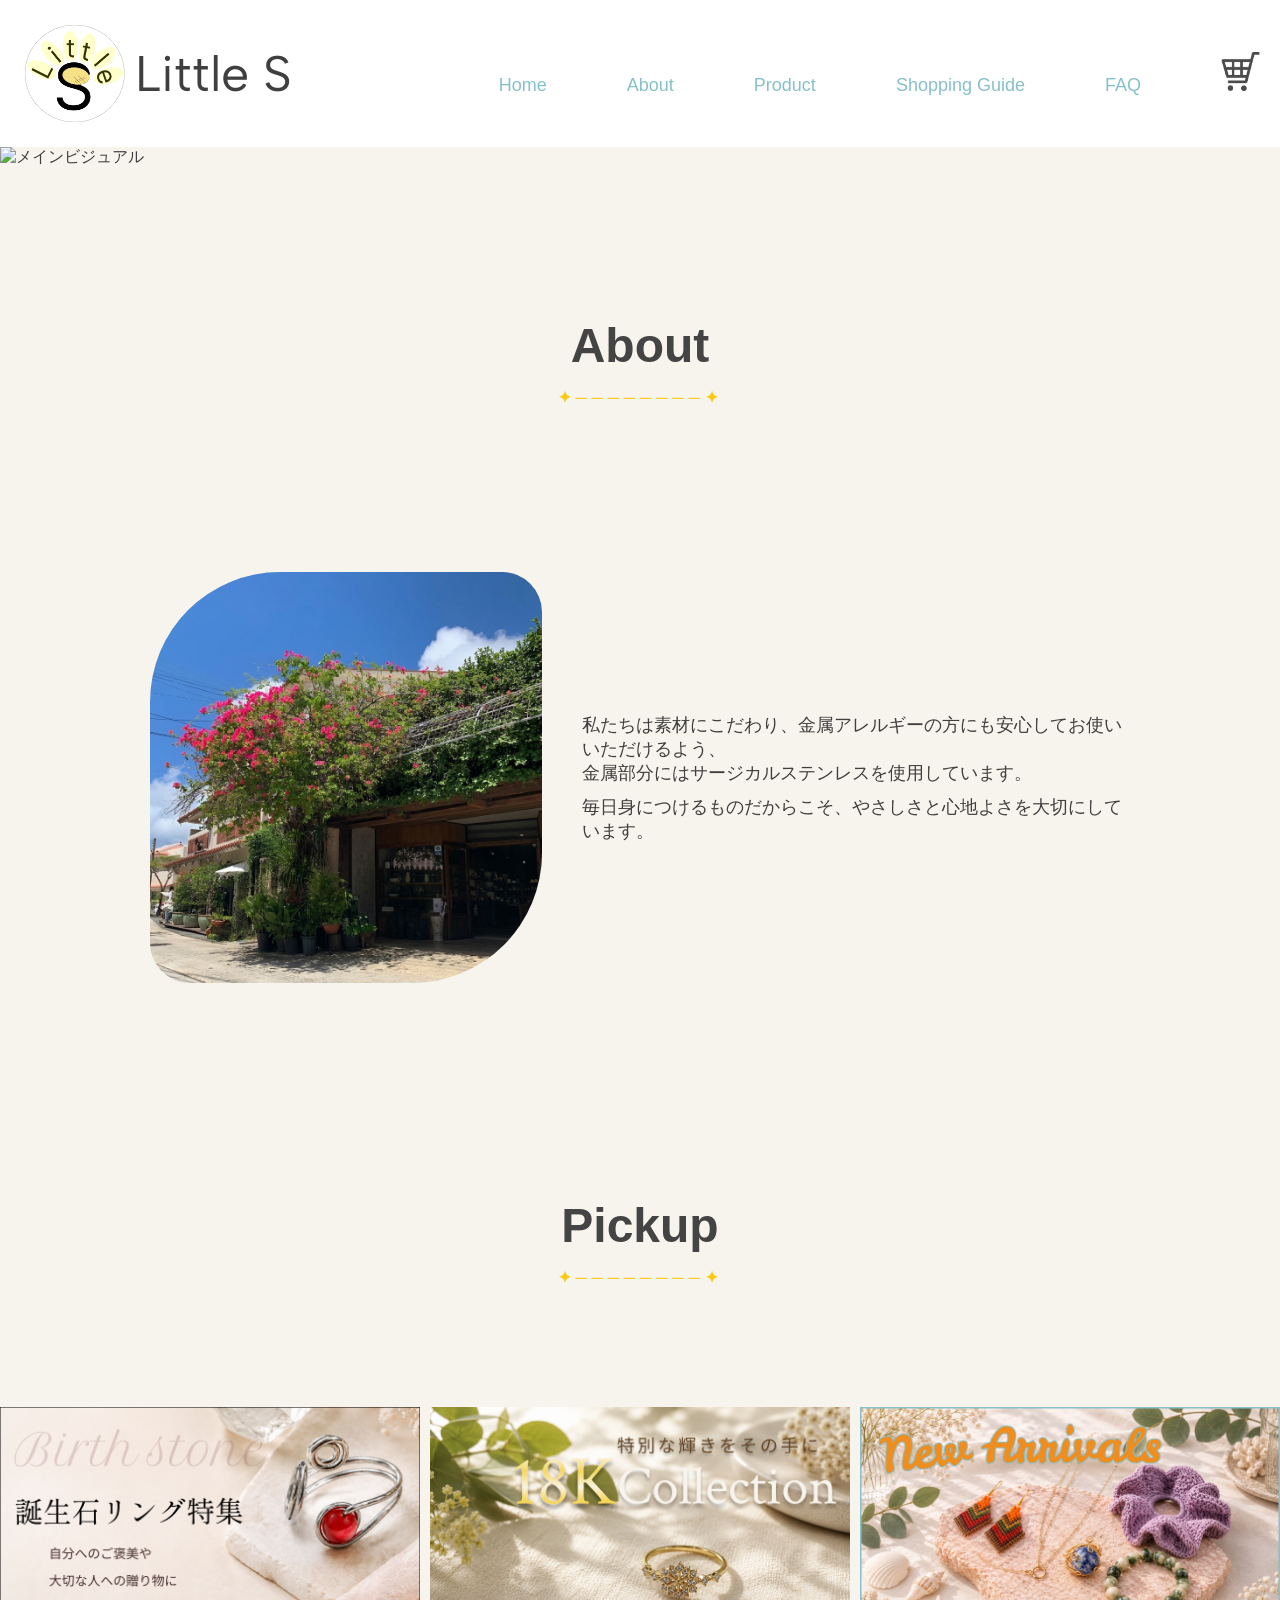
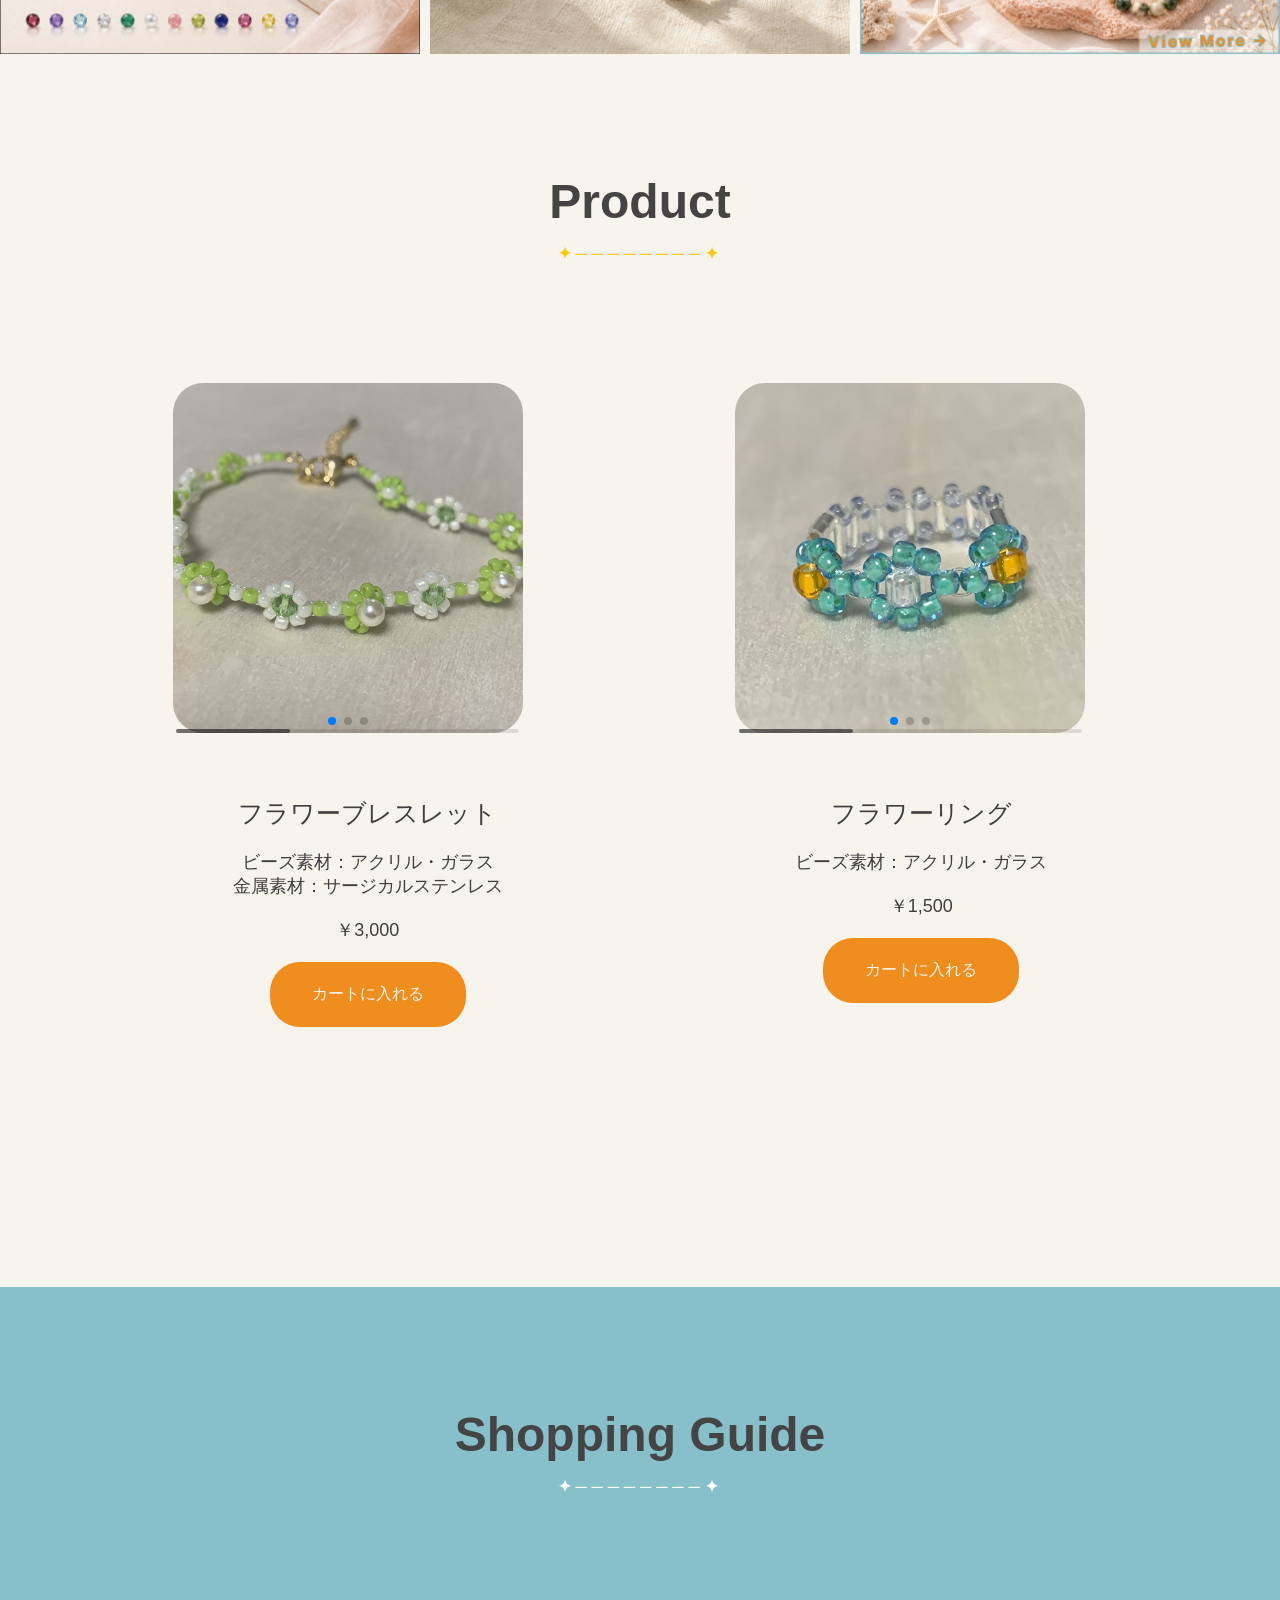
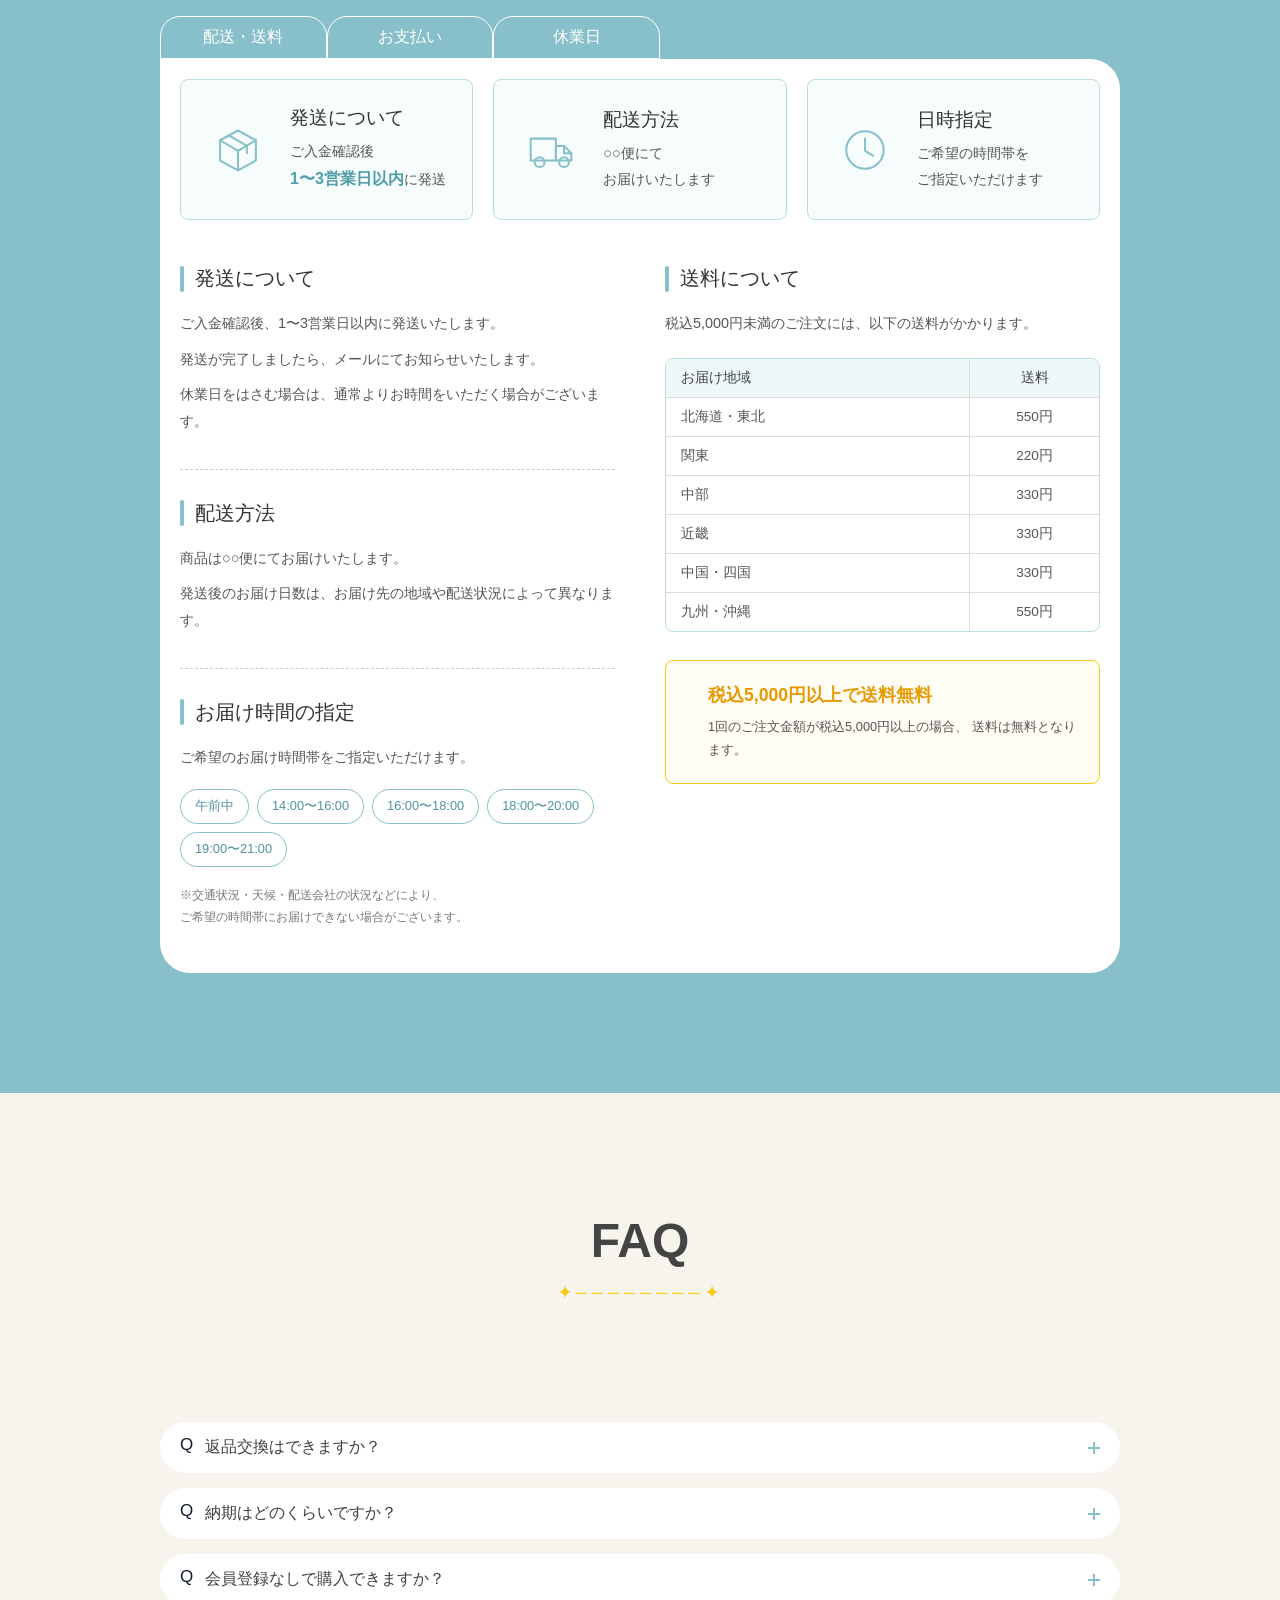
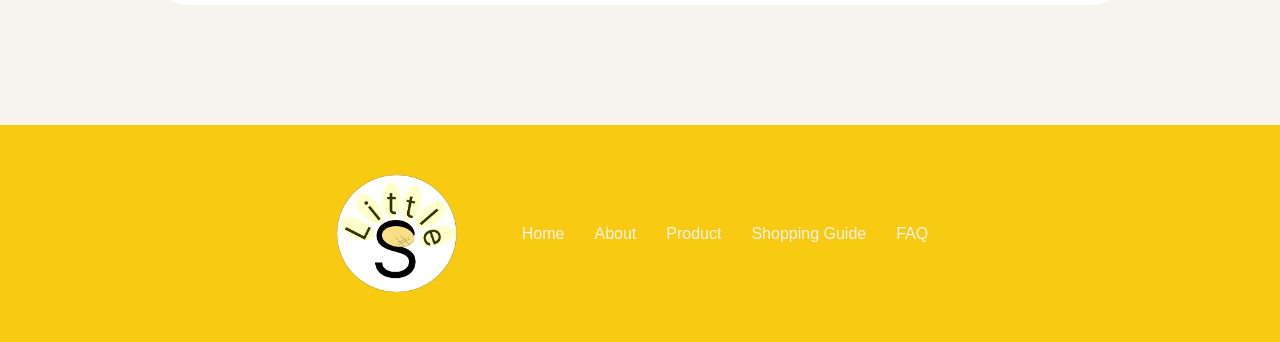
==== index.html @ a1ed079d "20260903" ====
<!DOCTYPE html>
<html lang="ja">
<head>
    <meta charset="UTF-8">
    <meta name="viewport" content="width=device-width, initial-scale=1.0">
    <title>Little S</title>
    <link rel="preconnect" href="https://fonts.googleapis.com">
    <link rel="preconnect" href="https://fonts.gstatic.com" crossorigin>
    <link href="https://fonts.googleapis.com/css2?family=Albert+Sans:wght@100..900&display=swap" rel="stylesheet">
    <link rel="stylesheet" href="css/reset.css">
    <link rel="stylesheet" href="css/style.css">
    <link rel="stylesheet" href="https://cdn.jsdelivr.net/npm/swiper@11/swiper-bundle.min.css"/>
    <link rel="icon" href="picture/icon.svg">
</head>
<body>
    <header class="header">
        <div class="header__top">
            <img src="picture/logo.png" class="header__logo" alt="ロゴ">
            <h1 class="header__title">Little S</h1>
        </div>
        <div class="header__wrapper">
            <input type="checkbox" id="menu-toggle" hidden>
            <label class="menu-icon" for="menu-toggle">
                <span></span>
                <span></span>
                <span></span>
            </label>
            <div class="overlay"></div>

            <nav class="header__nav">
                <ul class="header__list">
                    <li class="header__item"><a href="#">Home</a></li>
                    <li class="header__item"><a href="#about">About</a></li>
                    <li class="header__item"><a href="#product">Product</a></li>
                    <li class="header__item"><a href="#shopping__guide">Shopping Guide</a></li>
                    <li class="header__item"><a href="#faq">FAQ</a></li>
                    <li class="header__item header__cart"><a href="cart.html"><img src="picture/cart.png" alt="カート"></a></li>
                </ul>
            </nav>
        </div>
    </header>
    <main class="main">
        <img src="picture/main_visual.png" class="main__img" alt="メインビジュアル">
        <div class="container">
            <div class="slider-image__wrapper">
                <img class="slider-image" src="picture/main_visual_sp_1.png" alt="メインビジュアル" />
                <img  class="slider-image" src="picture/main_visual_sp_2.png" alt="メインビジュアル" />
                <img  class="slider-image" src="picture/main_visual_sp_3.png" alt="メインビジュアル" />
            </div>
        </div>
        <section id="about">
            <h2 class="about__title">About</h2>
            <div class="about__inner">
                <img src="picture/img_shop.png" class="about__img" alt="お店">
                <div class="about__message">
                    <p class="about__text">私たちは素材にこだわり、金属アレルギーの方にも安心してお使いいただけるよう、<br>金属部分にはサージカルステンレスを使用しています。</p>
                    <p class="about__text">毎日身につけるものだからこそ、やさしさと心地よさを大切にしています。</p>
                </div>
            </div>
        </section>

        <section class="pickup">
            <h2 class="pickup__title">Pickup</h2>
            <ul class="banner-list">
                <li class="banner-item"><img src="picture/banner_birthstone.png" alt="banner_birthstone"></li>
                <li class="banner-item"><img src="picture/banner_luxury.png" alt="banner_luxury"></li>
                <li class="banner-item"><img src="picture/banner_new arrival.png" alt="banner_new arrival"></li>
            </ul>
        </section>

        <section id="product">
            <h2 class="product__title">Product</h2>
            <div class="product__inner">
                <div class="desc__flex">
                    <div class="swiper">
                        <div class="product__picture swiper-wrapper">
                            <div class="swiper-slide">
                                <img src="picture/bracelet1.png" class="product__img1" alt="ブレスレット">
                            </div>
                            <div class="swiper-slide">
                                <img src="picture/bracelet2.png" class="product__img2" alt="ブレスレット">
                            </div>
                            <div class="swiper-slide">
                                <img src="picture/bracelet3.png" class="product__img3" alt="ブレスレット">
                            </div>
                        </div>
                        <!-- ページネーション -->
                        <div class="swiper-pagination"></div>
                        <!-- スクロールバー -->
                        <div class="swiper-scrollbar"></div>
                    </div>
                    <div class="desc">
                        <p class="product__name">フラワーブレスレット</p>
                        <p class="product__desc">ビーズ素材：アクリル・ガラス<br>金属素材：サージカルステンレス</p>
                        <p class="product__price">￥3,000</p>
                        <button class="productImage product__button" data-index="0">カートに入れる</button>
                    </div>
                </div>
                <div class="desc__flex">
                    <div class="swiper">
                        <div class="product__picture swiper-wrapper">
                            <div class="swiper-slide">
                                <img src="picture/ring1.png" class="product__img1" alt="リング">
                            </div>
                            <div class="swiper-slide">
                                <img src="picture/ring2.png" class="product__img2" alt="リング">
                            </div>
                            <div class="swiper-slide">
                                <img src="picture/ring3.png" class="product__img3" alt="リング">
                            </div>
                        </div>
                        <!-- ページネーション -->
                        <div class="swiper-pagination"></div>
                        <!-- スクロールバー -->
                        <div class="swiper-scrollbar"></div>
                    </div>
                    <div class="desc">
                        <p class="product__name">フラワーリング</p>
                        <p class="product__desc">ビーズ素材：アクリル・ガラス</p>
                        <p class="product__price">￥1,500</p>
                        <button class="productImage product__button" data-index="1">カートに入れる</button>
                    </div>
                </div>
            </div>
            <div class="s__product__inner">
                <div class="desc__flex">
                    <div class="swiper">
                        <div class="product__picture swiper-wrapper">
                            <div class="swiper-slide">
                                <img src="picture/bracelet1.png" class="product__img1" alt="ブレスレット">
                            </div>
                            <div class="swiper-slide">
                                <img src="picture/bracelet2.png" class="product__img2" alt="ブレスレット">
                            </div>
                            <div class="swiper-slide">
                                <img src="picture/bracelet3.png" class="product__img3" alt="ブレスレット">
                            </div>
                        </div>
                        <!-- ページネーション -->
                        <div class="swiper-pagination"></div>
                        <!-- 前後の矢印 -->
                        <div class="swiper-button-prev"></div>
                        <div class="swiper-button-next"></div>
                        <!-- スクロールバー -->
                        <div class="swiper-scrollbar"></div>
                    </div>
                    <div class="desc">
                        <p class="product__name">フラワーブレスレット</p>
                        <p class="product__desc">ビーズ素材：アクリル・ガラス<br>金属素材：サージカルステンレス</p>
                        <p class="product__price">￥3,000</p>
                        <button class="productImage product__button" data-index="0">カートに入れる</button>
                    </div>
                </div>
                <div class="desc__flex">
                    <div class="swiper">
                        <div class="product__picture swiper-wrapper">
                            <div class="swiper-slide">
                                <img src="picture/ring1.png" class="product__img1" alt="リング">
                            </div>
                            <div class="swiper-slide">
                                <img src="picture/ring2.png" class="product__img2" alt="リング">
                            </div>
                            <div class="swiper-slide">
                                <img src="picture/ring3.png" class="product__img3" alt="リング">
                            </div>
                        </div>
                        <!-- ページネーション -->
                        <div class="swiper-pagination"></div>
                        <!-- 前後の矢印 -->
                        <div class="swiper-button-prev"></div>
                        <div class="swiper-button-next"></div>
                        <!-- スクロールバー -->
                        <div class="swiper-scrollbar"></div>
                    </div>
                    <div class="desc">
                        <p class="product__name">フラワーリング</p>
                        <p class="product__desc">ビーズ素材：アクリル・ガラス</p>
                        <p class="product__price">￥1,500</p>
                        <button class="productImage product__button" data-index="1">カートに入れる</button>
                    </div>
                </div>
            </div>
        </section>
        <section id="shopping__guide">
            <h2 class="shopping__title">Shopping Guide</h2>
            <div class="shopping__wrapper">
                <ul class="shopping__guider__list tab-area">
                    <li class="shopping__guider__item tab">配送・送料</li>
                    <li class="shopping__guider__item tab">お支払い</li>
                    <li class="shopping__guider__item tab">休業日</li>
                </ul>
                <div class="panel-area">
                    <div class="delivery panel active">
                        <!-- 上部3カード -->
                        <div class="delivery__summary">
                            <!-- 発送について -->
                            <div class="delivery__summary-item">
                                <!-- 発送について -->
                                <div class="delivery__icon">
                                    <svg viewBox="0 0 64 64" aria-hidden="true">
                                        <path d="M10 20L32 8L54 20V45L32 57L10 45Z"/>
                                        <path d="M10 20L32 33L54 20"/>
                                        <path d="M32 33V57"/>
                                        <path d="M21 14L43 27"/>
                                        <path d="M43 27V36"/>
                                    </svg>
                                </div>

                                <div class="delivery__summary-content">
                                    <p class="delivery__summary-title">発送について</p>
                                    <p class="delivery__summary-text">
                                        ご入金確認後<br>
                                        <strong>1〜3営業日以内</strong>に発送
                                    </p>
                                </div>
                            </div>

                            <!-- 配送方法 -->
                            <div class="delivery__summary-item">
                                <!-- 配送方法 -->
                                <div class="delivery__icon">
                                    <svg viewBox="0 0 64 64" aria-hidden="true">
                                        <path d="M7 18H38V45H7Z"/>
                                        <path d="M38 27H48L57 36V45H38Z"/>
                                        <path d="M48 27V36H57"/>
                                        <circle cx="18" cy="47" r="6"/>
                                        <circle cx="48" cy="47" r="6"/>
                                    </svg>
                                </div>

                                <div class="delivery__summary-content">
                                    <p class="delivery__summary-title">配送方法</p>
                                    <p class="delivery__summary-text">
                                        ○○便にて<br>
                                        お届けいたします
                                    </p>
                                </div>
                            </div>

                            <!-- 日時指定 -->
                            <div class="delivery__summary-item">
                                <!-- 日時指定 -->
                                <div class="delivery__icon">
                                    <svg viewBox="0 0 64 64" aria-hidden="true">
                                        <circle cx="32" cy="32" r="23"/>
                                        <path d="M32 18V33L42 39"/>
                                    </svg>
                                </div>

                                <div class="delivery__summary-content">
                                    <p class="delivery__summary-title">日時指定</p>
                                    <p class="delivery__summary-text">
                                        ご希望の時間帯を<br>
                                        ご指定いただけます
                                    </p>
                                </div>
                            </div>

                        </div>

                        <!-- 配送情報エリア -->
                        <div class="delivery__contents">

                            <!-- 左側 -->
                            <div class="delivery__contents-left">

                                <!-- 発送について -->
                                <div class="delivery__section">
                                    <h3 class="delivery__heading">発送について</h3>

                                    <p class="delivery__text">
                                        ご入金確認後、1〜3営業日以内に発送いたします。
                                    </p>

                                    <p class="delivery__text">
                                        発送が完了しましたら、メールにてお知らせいたします。
                                    </p>

                                    <p class="delivery__text">
                                        休業日をはさむ場合は、通常よりお時間をいただく場合がございます。
                                    </p>
                                </div>


                                <!-- 配送方法 -->
                                <div class="delivery__section">
                                    <h3 class="delivery__heading">配送方法</h3>

                                    <p class="delivery__text">
                                        商品は○○便にてお届けいたします。
                                    </p>

                                    <p class="delivery__text">
                                        発送後のお届け日数は、お届け先の地域や配送状況によって異なります。
                                    </p>
                                </div>

                                <!-- お届け時間 -->
                                <div class="delivery__section">
                                    <h3 class="delivery__heading">お届け時間の指定</h3>

                                    <p class="delivery__text">
                                        ご希望のお届け時間帯をご指定いただけます。
                                    </p>

                                    <ul class="delivery__time-list">
                                        <li>午前中</li>
                                        <li>14:00〜16:00</li>
                                        <li>16:00〜18:00</li>
                                        <li>18:00〜20:00</li>
                                        <li>19:00〜21:00</li>
                                    </ul>

                                    <p class="delivery__note">
                                        ※交通状況・天候・配送会社の状況などにより、<br>
                                        ご希望の時間帯にお届けできない場合がございます。
                                    </p>
                                </div>

                            </div>

                            <!-- 右側 -->
                            <div class="delivery__contents-right">

                                <!-- 送料 -->
                                <div class="delivery__section">
                                    <h3 class="delivery__heading">送料について</h3>

                                    <p class="delivery__text">
                                        税込5,000円未満のご注文には、以下の送料がかかります。
                                    </p>

                                    <div class="delivery__fee-table">

                                        <div class="delivery__fee-row delivery__fee-row--head">
                                            <span>お届け地域</span>
                                            <span>送料</span>
                                        </div>

                                        <div class="delivery__fee-row">
                                            <span>北海道・東北</span>
                                            <span>550円</span>
                                        </div>

                                        <div class="delivery__fee-row">
                                            <span>関東</span>
                                            <span>220円</span>
                                        </div>

                                        <div class="delivery__fee-row">
                                            <span>中部</span>
                                            <span>330円</span>
                                        </div>

                                        <div class="delivery__fee-row">
                                            <span>近畿</span>
                                            <span>330円</span>
                                        </div>

                                        <div class="delivery__fee-row">
                                            <span>中国・四国</span>
                                            <span>330円</span>
                                        </div>

                                        <div class="delivery__fee-row">
                                            <span>九州・沖縄</span>
                                            <span>550円</span>
                                        </div>

                                    </div>
                                </div>

                                <!-- 送料無料 -->
                                <div class="delivery__free">

                                    <div class="delivery__free-icon">
                                        <svg viewBox="0 0 64 64" aria-hidden="true">
                                            <rect x="10" y="27" width="44" height="27" rx="2"/>
                                            <path d="M7 20H57V30H7Z"/>
                                            <path d="M32 20V54"/>
                                            <path d="M21 20C15 20 12 16 14 12C16 8 22 10 32 20"/>
                                            <path d="M43 20C49 20 52 16 50 12C48 8 42 10 32 20"/>
                                        </svg>
                                    </div>

                                    <div class="delivery__free-content">
                                        <p class="delivery__free-title">
                                            税込5,000円以上で送料無料
                                        </p>

                                        <p class="delivery__free-text">
                                            1回のご注文金額が税込5,000円以上の場合、
                                            送料は無料となります。
                                        </p>
                                    </div>
                                </div>
                            </div>
                        </div>
                    </div>

                    <div class="pay panel">
                        <p class="pay__title">お支払い</p>

                        <div class="pay__title-decoration">
                            <span>✦</span>
                            <span class="pay__title-line"></span>
                            <span>✦</span>
                        </div>

                        <p class="pay__text">
                            以下のお支払い方法をご利用いただけます。
                        </p>
                        <div class="pay__method">
                            <!-- クレジットカード -->
                            <div class="pay__box">
                                <div class="pay__icon">
                                    <svg viewBox="0 0 24 24" aria-hidden="true">
                                        <rect x="2" y="5" width="20" height="14" rx="2"></rect>
                                        <line x1="2" y1="9" x2="22" y2="9"></line>
                                        <line x1="6" y1="15" x2="10" y2="15"></line>
                                    </svg>
                                </div>
                                <p class="pay__method-title">
                                    クレジットカード
                                </p>
                                <div class="pay__brands">
                                    <span>VISA</span>
                                    <span>Mastercard</span>
                                    <span>JCB</span>
                                    <span>AMEX</span>
                                </div>
                                <div class="pay__border"></div>
                                <p class="pay__description">
                                    各種クレジットカードをご利用いただけます。<br>
                                    お支払いは一括払いとなります。
                                </p>
                            </div>

                            <!-- コンビニ支払い -->
                            <div class="pay__box">

                                <div class="pay__icon">
                                    <svg viewBox="0 0 24 24" aria-hidden="true">
                                        <path d="M4 21V8l8-5 8 5v13"></path>
                                        <path d="M8 21v-7h8v7"></path>
                                        <path d="M2 21h20"></path>
                                        <rect x="15" y="4" width="5" height="5" rx="1"></rect>
                                    </svg>
                                </div>
                                <p class="pay__method-title">
                                    コンビニ支払い
                                </p>
                                <div class="pay__border"></div>
                                <p class="pay__description">
                                    ご注文完了後に発行される<br>
                                    お支払い番号をご確認のうえ、<br>
                                    コンビニにてお支払いください。
                                </p>
                                <p class="pay__note">
                                    ※ご入金確認後、発送準備を開始いたします。
                                </p>
                            </div>

                            <!-- 銀行振込 -->
                            <div class="pay__box">

                                <div class="pay__icon">
                                    <svg viewBox="0 0 24 24" aria-hidden="true">
                                        <path d="M12 3L2 8h20L12 3z"></path>
                                        <path d="M4 9h16"></path>
                                        <path d="M5 9v9"></path>
                                        <path d="M9 9v9"></path>
                                        <path d="M15 9v9"></path>
                                        <path d="M19 9v9"></path>
                                        <path d="M2 18h20"></path>
                                        <path d="M1 21h22"></path>
                                    </svg>
                                </div>
                                <p class="pay__method-title">
                                    銀行振込
                                </p>
                                <div class="pay__border"></div>
                                <p class="pay__description">
                                    ご注文完了後にご案内する<br>
                                    振込先へお振込みください。
                                </p>
                                <p class="pay__note">
                                    ※振込手数料はお客様のご負担となります。<br>
                                    ※ご入金確認後、発送準備を開始いたします。
                                </p>
                            </div>
                        </div>

                        <div class="pay__security">
                            <span class="pay__security-icon">
                                <svg viewBox="0 0 64 64" aria-hidden="true">
                                    <rect x="14" y="28" width="36" height="27" rx="4"></rect>
                                    <path d="M22 28V20C22 14.5 26.5 10 32 10C37.5 10 42 14.5 42 20V28"></path>
                                    <circle cx="32" cy="39" r="2.5"></circle>
                                    <path d="M32 41.5V47"></path>
                                </svg>
                            </span>

                            <p>
                                お客様の決済情報は安全に処理されます。
                            </p>
                        </div>
                    </div>
                    <div class="closed panel">
                        <p class="closed__title">休業日</p>
                        <div class="closed__heading-line">
                            <span>✦</span>
                            <span class="closed__line"></span>
                            <span>✦</span>
                        </div>
                        <p class="closed__lead">
                            日曜・祝日・年末年始は<br>
                            お休みをいただいております。
                        </p>
                        <!-- 休業日アイコンエリア -->
                        <div class="closed__visual">
                            <!-- 日曜日 -->
                            <div class="closed__day">
                                <div class="closed__sun"></div>
                                <p>日曜日</p>
                            </div>

                            <!-- カレンダー -->
                            <div class="closed__calendar">
                                <div class="closed__calendar-top">
                                    <span></span>
                                    <span></span>
                                </div>
                                <div class="closed__calendar-grid">
                                    <span></span>
                                    <span></span>
                                    <span></span>
                                    <span></span>
                                    <span></span>
                                    <span></span>
                                    <span></span>
                                    <span></span>
                                    <span></span>
                                    <span></span>
                                    <span></span>
                                    <span></span>
                                </div>
                                <p class="closed__calendar-text">
                                    CLOSED
                                    <small>お休み</small>
                                </p>
                            </div>

                            <!-- 祝日 -->
                            <div class="closed__day">
                                <div class="closed__star">☆</div>
                                <p>祝日</p>
                            </div>
                        </div>

                        <!-- 発送について -->
                        <div class="closed__shipping">
                            <div class="closed__shipping-title">
                                <span class="closed__shipping-line"></span>
                                <p>
                                    <span class="closed__truck">♢</span>
                                    発送・お問い合わせについて
                                </p>
                                <span class="closed__shipping-line"></span>
                            </div>
                            <p class="closed__shipping-text">
                                ご注文は24時間いつでも承っております。<br>
                                休業日にいただいたご注文・お問い合わせにつきましては、<br>
                                翌営業日より順次対応させていただきます。
                            </p>
                            <p class="closed__notice">
                                <span>✿</span>
                                ※年末年始などの長期休業については、<br class="sp-only">
                                サイト内にて事前にお知らせいたします。
                            </p>
                        </div>
                    </div>
                </div>
                <div class="s__panel">
                    <div class="delivery panel active">

                        <!-- 発送・配送・日時指定 -->
                        <div class="delivery__summary">

                            <!-- 発送について -->
                            <div class="delivery__summary-item">
                                <div class="delivery__icon">
                                    <svg viewBox="0 0 64 64" aria-hidden="true">
                                        <path d="M10 20L32 8L54 20V45L32 57L10 45Z"/>
                                        <path d="M10 20L32 33L54 20"/>
                                        <path d="M32 33V57"/>
                                        <path d="M21 14L43 27"/>
                                        <path d="M43 27V36"/>
                                    </svg>
                                </div>

                                <div class="delivery__summary-content">
                                    <p class="delivery__summary-title">発送について</p>
                                    <p class="delivery__summary-text">
                                        ご入金確認後<br>
                                        <strong>1〜3営業日以内</strong>に発送
                                    </p>
                                </div>
                            </div>


                            <!-- 配送方法 -->
                            <div class="delivery__summary-item">
                                <div class="delivery__icon">
                                    <svg viewBox="0 0 64 64" aria-hidden="true">
                                        <path d="M7 18H38V45H7Z"/>
                                        <path d="M38 27H48L57 36V45H38Z"/>
                                        <path d="M48 27V36H57"/>
                                        <circle cx="18" cy="47" r="6"/>
                                        <circle cx="48" cy="47" r="6"/>
                                    </svg>
                                </div>

                                <div class="delivery__summary-content">
                                    <p class="delivery__summary-title">配送方法</p>
                                    <p class="delivery__summary-text">
                                        ○○便にて<br>
                                        お届けいたします
                                    </p>
                                </div>
                            </div>


                            <!-- 日時指定 -->
                            <div class="delivery__summary-item">
                                <div class="delivery__icon">
                                    <svg viewBox="0 0 64 64" aria-hidden="true">
                                        <circle cx="32" cy="32" r="23"/>
                                        <path d="M32 18V33L42 39"/>
                                    </svg>
                                </div>

                                <div class="delivery__summary-content">
                                    <p class="delivery__summary-title">日時指定</p>
                                    <p class="delivery__summary-text">
                                        ご希望の時間帯を<br>
                                        ご指定いただけます
                                    </p>
                                </div>
                            </div>

                        </div>


                        <!-- 配送詳細 -->
                        <div class="delivery__contents">

                            <!-- 発送について -->
                            <div class="delivery__section">
                                <h3 class="delivery__heading">発送について</h3>

                                <p class="delivery__text">
                                    ご入金確認後、1〜3営業日以内に発送いたします。
                                </p>

                                <p class="delivery__text">
                                    発送が完了しましたら、メールにてお知らせいたします。
                                </p>

                                <p class="delivery__text">
                                    休業日をはさむ場合は、通常よりお時間をいただく場合がございます。
                                </p>
                            </div>


                            <!-- 配送方法 -->
                            <div class="delivery__section">
                                <h3 class="delivery__heading">配送方法</h3>

                                <p class="delivery__text">
                                    商品は○○便にてお届けいたします。
                                </p>

                                <p class="delivery__text">
                                    発送後のお届け日数は、お届け先の地域や配送状況によって異なります。
                                </p>
                            </div>


                            <!-- お届け時間 -->
                            <div class="delivery__section">
                                <h3 class="delivery__heading">お届け時間の指定</h3>

                                <p class="delivery__text">
                                    ご希望のお届け時間帯をご指定いただけます。
                                </p>

                                <ul class="delivery__time-list">
                                    <li>午前中</li>
                                    <li>14:00〜16:00</li>
                                    <li>16:00〜18:00</li>
                                    <li>18:00〜20:00</li>
                                    <li>19:00〜21:00</li>
                                </ul>

                                <p class="delivery__note">
                                    ※交通状況・天候・配送会社の状況などにより、
                                    ご希望の時間帯にお届けできない場合がございます。
                                </p>
                            </div>


                            <!-- 送料 -->
                            <div class="delivery__section">
                                <h3 class="delivery__heading">送料について</h3>

                                <p class="delivery__text">
                                    税込5,000円未満のご注文には、以下の送料がかかります。
                                </p>

                                <div class="delivery__fee-table">

                                    <div class="delivery__fee-row delivery__fee-row--head">
                                        <span>お届け地域</span>
                                        <span>送料</span>
                                    </div>

                                    <div class="delivery__fee-row">
                                        <span>北海道・東北</span>
                                        <span>550円</span>
                                    </div>

                                    <div class="delivery__fee-row">
                                        <span>関東</span>
                                        <span>220円</span>
                                    </div>

                                    <div class="delivery__fee-row">
                                        <span>中部</span>
                                        <span>330円</span>
                                    </div>

                                    <div class="delivery__fee-row">
                                        <span>近畿</span>
                                        <span>330円</span>
                                    </div>

                                    <div class="delivery__fee-row">
                                        <span>中国・四国</span>
                                        <span>330円</span>
                                    </div>

                                    <div class="delivery__fee-row">
                                        <span>九州・沖縄</span>
                                        <span>550円</span>
                                    </div>

                                </div>
                            </div>


                            <!-- 送料無料 -->
                            <div class="delivery__free">

                                <div class="delivery__free-icon">
                                    <svg viewBox="0 0 64 64" aria-hidden="true">
                                        <rect x="10" y="27" width="44" height="27" rx="2"/>
                                        <path d="M7 20H57V30H7Z"/>
                                        <path d="M32 20V54"/>
                                        <path d="M21 20C15 20 12 16 14 12C16 8 22 10 32 20"/>
                                        <path d="M43 20C49 20 52 16 50 12C48 8 42 10 32 20"/>
                                    </svg>
                                </div>

                                <div class="delivery__free-content">
                                    <p class="delivery__free-title">
                                        税込5,000円以上で送料無料
                                    </p>

                                    <p class="delivery__free-text">
                                        1回のご注文金額が税込5,000円以上の場合、
                                        送料は無料となります。
                                    </p>
                                </div>

                            </div>

                        </div>

                    </div>
                    <div class="s__box pay">
                        <p class="pay__title">お支払い</p>
                        <div class="pay__title-decoration">
                            <span>✦</span>
                            <span class="pay__title-line"></span>
                            <span>✦</span>
                        </div>
                        <p class="pay__text">
                            以下のお支払い方法をご利用いただけます。
                        </p>
                        <div class="pay__method">
                            <div class="pay__box">

                                <div class="pay__icon">
                                    <svg viewBox="0 0 24 24" aria-hidden="true">
                                        <rect x="2" y="5" width="20" height="14" rx="2"></rect>
                                        <line x1="2" y1="9" x2="22" y2="9"></line>
                                        <line x1="6" y1="15" x2="10" y2="15"></line>
                                    </svg>
                                </div>
                                <p class="pay__method-title">
                                    クレジットカード
                                </p>

                                <div class="pay__brands">
                                    <span>VISA</span>
                                    <span>Mastercard</span>
                                    <span>JCB</span>
                                    <span>AMEX</span>
                                </div>

                                <div class="pay__border"></div>

                                <p class="pay__description">
                                    各種クレジットカードをご利用いただけます。<br>
                                    お支払いは一括払いとなります。
                                </p>

                            </div>

                            <div class="pay__box">

                                <div class="pay__icon">
                                    <svg viewBox="0 0 24 24" aria-hidden="true">
                                        <path d="M4 21V8l8-5 8 5v13"></path>
                                        <path d="M8 21v-7h8v7"></path>
                                        <path d="M2 21h20"></path>
                                        <rect x="15" y="4" width="5" height="5" rx="1"></rect>
                                    </svg>
                                </div>

                                <p class="pay__method-title">
                                    コンビニ支払い
                                </p>

                                <div class="pay__border"></div>

                                <p class="pay__description">
                                    ご注文完了後に発行される<br>
                                    お支払い番号をご確認のうえ、<br>
                                    コンビニにてお支払いください。
                                </p>

                                <p class="pay__note">
                                    ※ご入金確認後、発送準備を開始いたします。
                                </p>

                            </div>

                            <div class="pay__box">

                                <div class="pay__icon">
                                    <svg viewBox="0 0 24 24" aria-hidden="true">
                                        <path d="M12 3L2 8h20L12 3z"></path>
                                        <path d="M4 9h16"></path>
                                        <path d="M5 9v9"></path>
                                        <path d="M9 9v9"></path>
                                        <path d="M15 9v9"></path>
                                        <path d="M19 9v9"></path>
                                        <path d="M2 18h20"></path>
                                        <path d="M1 21h22"></path>
                                    </svg>
                                </div>

                                <p class="pay__method-title">
                                    銀行振込
                                </p>
                                <div class="pay__border"></div>
                                <p class="pay__description">
                                    ご注文完了後にご案内する<br>
                                    振込先へお振込みください。
                                </p>
                                <p class="pay__note">
                                    ※振込手数料はお客様のご負担となります。<br>
                                    ※ご入金確認後、発送準備を開始いたします。
                                </p>
                            </div>
                        </div>

                        <div class="pay__security">
                            <span class="pay__security-icon">
                                <svg viewBox="0 0 64 64" aria-hidden="true">
                                    <rect x="14" y="28" width="36" height="27" rx="4"></rect>
                                    <path d="M22 28V20C22 14.5 26.5 10 32 10C37.5 10 42 14.5 42 20V28"></path>
                                    <circle cx="32" cy="39" r="2.5"></circle>
                                    <path d="M32 41.5V47"></path>
                                </svg>
                            </span>

                            <p>
                                お客様の決済情報は安全に処理されます。
                            </p>
                        </div>
                    </div>
                    <div class="s__box">
                        <p class="closed__title">休業日</p>
                        <div class="closed__heading-line">
                            <span>✦</span>
                            <span class="closed__line"></span>
                            <span>✦</span>
                        </div>
                        <p class="closed__lead">
                            日曜・祝日・年末年始は<br>
                            お休みをいただいております。
                        </p>

                        <!-- 休業日アイコンエリア -->
                        <div class="closed__visual">
                            <!-- 日曜日 -->
                            <div class="closed__day">
                                <div class="closed__sun"></div>
                                <p>日曜日</p>
                            </div>

                            <!-- カレンダー -->
                            <div class="closed__calendar">
                                <div class="closed__calendar-top">
                                    <span></span>
                                    <span></span>
                                </div>
                                <div class="closed__calendar-grid">
                                    <span></span>
                                    <span></span>
                                    <span></span>
                                    <span></span>
                                    <span></span>
                                    <span></span>
                                    <span></span>
                                    <span></span>
                                    <span></span>
                                    <span></span>
                                    <span></span>
                                    <span></span>
                                </div>
                                <p class="closed__calendar-text">
                                    CLOSED
                                    <small>お休み</small>
                                </p>
                            </div>

                            <!-- 祝日 -->
                            <div class="closed__day">
                                <div class="closed__star">☆</div>
                                <p>祝日</p>
                            </div>
                        </div>

                        <!-- 発送について -->
                        <div class="closed__shipping">
                            <div class="closed__shipping-title">
                                <span class="closed__shipping-line"></span>
                                <p>
                                    <span class="closed__truck">♢</span>
                                    発送・お問い合わせについて
                                </p>
                                <span class="closed__shipping-line"></span>
                            </div>
                            <p class="closed__shipping-text">
                                ご注文は24時間いつでも承っております。<br>
                                休業日にいただいたご注文・お問い合わせにつきましては、<br>
                                翌営業日より順次対応させていただきます。
                            </p>
                            <p class="closed__notice">
                                <span>✿</span>
                                ※年末年始などの長期休業については、<br class="sp-only">
                                サイト内にて事前にお知らせいたします。
                            </p>
                        </div>
                    </div>
                </div>
            </div>
        </section>
        <section id="faq">
            <h2 class="faq__title">FAQ</h2>
            <div class="accordion">
                <div class="accordion-header"><span>返品交換はできますか？</span></div>
                <div class="accordion-content"><span class="answer">商品の性質上、お客様の都合による返品は原則的にお断りしています。<br>商品の破損や誤送の場合に限り可能です。（未使用品のみ承ります）</span></div>
                <div class="accordion-header"><span>納期はどのくらいですか？</span></div>
                <div class="accordion-content"><span class="answer">商品ご注文後、入金確認が取れ次第、１～３日以内（休業日除く）に発送いたします。<br>お届けまでお時間をいただく場合には別途ご連絡させていただきます。</span></div>
                <div class="accordion-header"><span>会員登録なしで購入できますか？</span></div>
                <div class="accordion-content"><span class="answer">はい、会員登録をしなくてもご購入いただけます。</span></div>
            </div>
        </section>
    </main>
    <footer class="footer">
        <img src="picture/logo.png" class="logo" alt="ロゴ">
        <ul class="footer__list">
                <li class="footer__item"><a href="#">Home</a></li>
                <li class="footer__item"><a href="#about">About</a></li>
                <li class="footer__item"><a href="#product">Product</a></li>
                <li class="footer__item"><a href="#shopping__guide">Shopping Guide</a></li>
                <li class="footer__item"><a href="#faq">FAQ</a></li>
            </ul>
    </footer>
    <script src="https://code.jquery.com/jquery-3.7.1.min.js"></script>
    <script src="https://cdn.jsdelivr.net/npm/swiper@11/swiper-bundle.min.js"></script>
    <script src="script.js"></script>
</body>
</html>
---- css/style.css ----
@charset "UTF-8";

body {
    font-family: sans-serif;
    background-color: #F7F3ED;
    color: #3f3f3f;
}

a {
    text-decoration: none;
}

h2 {
    font-size: 35px;
    text-align: center;
    margin-bottom: 50px;
}

p {
    font-size: 18px;
}

section {
    margin-top: 120px;
}

/*ヘッダー*/
.header {
    background-color: #FFF;
    padding: 20px;
    display: flex;
    align-items: center;
    justify-content: space-between;
}

.header__top {
    display: flex;
    margin: 5px;
    align-items: center;
}

.header__logo {
    width: 100px;
}

.header__title {
    font-family: "Albert Sans", sans-serif;
    font-weight: 400;
    font-style: normal;
    font-size: 50px;
    margin: 0 0 0 10px;
}

.header__wrapper {
    display: flex;
    align-items: center;
}

.header__cart {
    width: 39px;
}

.header__cart img {
    display: block;
    width: 100%;
}

.header__cart img:hover {
    opacity: 0.5;
}

.header__nav {
    display: flex;
    justify-content: flex-end;
}

.header__list {
    display: flex;
    justify-content: center;
    list-style: none;
    margin: 0;
    padding: 0;
    gap: 80px;
    align-items: baseline;
}

.header__item {
    font-size: 18px;
}

.header__item a {
    color: #87C0CA;
}

.header__item a:hover {
    opacity: 0.5;
}

.main__img {
    margin: 0 auto;
    display: block;
    width: 100%;
}

.container {
    display: none;
}

/*アバウト*/
#about {
    padding-top: 30px;
}

.about__inner {
    display: flex;
    align-items: center;
    margin: 0 150px;
    gap: 40px;
    padding-bottom: 50px;
    aspect-ratio: 16 / 9;
    opacity: 0;
    visibility: hidden;
    transition: all 1s;
    transform: translateY(150px);
}

.is-active {
    opacity: 1;
    visibility: visible;
    transform: translateY(0);
}


.about__img {
    width: 40%;
    margin: 0 auto;
    border-radius: 130px 40px;
}

.about__text:nth-of-type(2) {
    margin-top: 10px;
}

.about__message {
    margin: 0 auto;
}

.about__title {
    text-align: center;
    font-size: 3rem;
    color: #444;
    margin-bottom: 120px;
    position: relative;
}

.about__title::after {
    content: "✦────────✦";
    display: block;
    color: #F8CA12;
    font-size: 1rem;
    margin-top: 15px;
    letter-spacing: .3em;
}

.banner-list {
    display: flex;
    list-style: none;
    padding: 0;
    gap: 10px;
    margin-top: 50px;
}

.banner-item img {
    width: 100%;
    height: auto;
    display: block;
}

/*ピックアップ*/

.pickup__title {
    text-align: center;
    font-size: 3rem;
    color: #444;
    margin-bottom: 120px;
    position: relative;
}

.pickup__title::after {
    content: "✦────────✦";
    display: block;
    color: #F8CA12;
    font-size: 1rem;
    margin-top: 15px;
    letter-spacing: .3em;
}




/*プロダクト*/

.product__title {
    text-align: center;
    font-size: 3rem;
    color: #444;
    margin-bottom: 120px;
    position: relative;
}

.product__title::after {
    content: "✦────────✦";
    display: block;
    color: #F8CA12;
    font-size: 1rem;
    margin-top: 15px;
    letter-spacing: .3em;
}

.desc__flex {
    align-items: center;
    margin-bottom: 80px;
    gap: 50px;
}

.desc {
    margin: 60px;
    max-width: 500px;
    text-align: center;
}

.product__inner {
    margin: 0 auto;
    display: flex;
    justify-content: space-evenly;
}

.s__product__inner {
    display: none;
}

.product__name {
    margin-bottom: 20px;
    font-size: 25px;
}

.product__desc {
    margin-bottom: 20px;
}

.product__price {
    margin-bottom: 20px;
}

.product__button {
    color: #F7F3ED;
    padding: 20px 40px;
    background: #EF8D1E;
    border-radius: 30px;
    display: block;
    margin: 0 auto;
    border: transparent 2px solid;
}

.product__button:hover {
    background: #F7F3ED;
    color: #EF8D1E;
    border: 2px solid #EF8D1E;
}

.swiper {
    width: 350px;
    max-width: 100%;
    margin-left: 0 !important;
    margin-right: 0 !important;
}

.swiper-slide img {
    height: auto;
    width: 100%;
    border-radius: 30px;
}

.swiper-pagination-bullet {
    width: var(--swiper-pagination-bullet-width, var(--swiper-pagination-bullet-size, 30px));
    height: var(--swiper-pagination-bullet-height, var(--swiper-pagination-bullet-size, 30px));
    display: inline-block;
    border-radius: var(--swiper-pagination-bullet-border-radius, 50%);
    background: var(--swiper-pagination-bullet-inactive-color, #000);
    opacity: var(--swiper-pagination-bullet-inactive-opacity, .2);
}

/*ショッピングガイド*/

#shopping__guide {
    background-color: #87C0CA;
    padding: 120px 0;
}

.shopping__title {
    text-align: center;
    font-size: 3rem;
    color: #444;
    margin-bottom: 120px;
    position: relative;
}

.shopping__title::after {
    content: "✦────────✦";
    display: block;
    color: #FFF;
    font-size: 1rem;
    margin-top: 15px;
    letter-spacing: .3em;
}

.shopping__wrapper {
    max-width: 960px;
    margin: 0 auto;
}

.shopping__guider__list {
    display: flex;
    list-style: none;
}

/* =========================
   配送・送料
========================= */

.delivery {
    padding: 35px 30px 40px;
}


/* =========================
   上部3カード
========================= */

.delivery__summary {
    display: grid;
    grid-template-columns: repeat(3, 1fr);
    gap: 20px;
    margin-bottom: 45px;
}


.delivery__summary-item {
    display: flex;
    align-items: center;
    gap: 20px;

    padding: 25px;

    border: 1px solid #b9dce1;
    border-radius: 8px;

    background-color: #f7fcfd;

    text-align: left;
}


/* =========================
   配送アイコン
========================= */

.delivery__icon {
    display: flex;
    justify-content: center;
    align-items: center;

    flex-shrink: 0;

    width: 64px;
    height: 64px;
}


/* SVGアイコン */

.delivery__icon svg {
    width: 52px;
    height: 52px;

    fill: none;

    stroke: #87C0CA;
    stroke-width: 2.5;

    stroke-linecap: round;
    stroke-linejoin: round;
}

.delivery__summary-content {
    flex: 1;
}


.delivery__summary-title {
    margin-bottom: 8px;

    font-size: 1.2rem;
    font-weight: 500;

    color: #333;
}


.delivery__summary-text {
    margin: 0;

    font-size: 0.9rem;
    line-height: 1.8;

    color: #555;
}


.delivery__summary-text strong {
    color: #4f9ca8;

    font-size: 1rem;
    font-weight: 600;
}


/* =========================
   下部レイアウト
========================= */

.delivery__contents {
    display: grid;

    grid-template-columns: 1fr 1fr;

    gap: 50px;

    text-align: left;
}


.delivery__contents-left,
.delivery__contents-right {
    min-width: 0;
}


/* =========================
   各セクション
========================= */

.delivery__section {
    margin-top: 30px;
}


.delivery__section:first-child {
    margin-top: 0;
}


/* セクションタイトル */

.delivery__heading {
    position: relative;

    margin-bottom: 18px;

    padding-left: 15px;

    font-size: 1.25rem;
    font-weight: 500;

    color: #333;
}


.delivery__heading::before {
    content: "";

    position: absolute;

    top: 50%;
    left: 0;

    width: 4px;
    height: 26px;

    border-radius: 3px;

    background-color: #87C0CA;

    transform: translateY(-50%);
}


/* 本文 */

.delivery__text {
    margin-bottom: 8px;

    font-size: 0.9rem;
    line-height: 1.9;

    color: #555;
}


/* セクション間の点線 */

.delivery__contents-left .delivery__section {
    padding-bottom: 25px;

    border-bottom: 1px dashed #ccc;
}


.delivery__contents-left .delivery__section:last-child {
    border-bottom: none;
}


/* =========================
   お届け時間
========================= */

.delivery__time-list {
    display: flex;
    flex-wrap: wrap;

    gap: 8px;

    margin-top: 18px;

    padding: 0;

    list-style: none;
}


.delivery__time-list li {
    padding: 8px 14px;

    border: 1px solid #87C0CA;
    border-radius: 30px;

    background-color: #fff;

    font-size: 0.8rem;

    color: #4e939f;
}


.delivery__note {
    margin-top: 18px;

    font-size: 0.75rem;
    line-height: 1.8;

    color: #777;
}


/* =========================
   送料表
========================= */

.delivery__fee-table {
    overflow: hidden;

    width: 100%;

    margin-top: 20px;

    border: 1px solid #b9dce1;
    border-radius: 8px;
}


.delivery__fee-row {
    display: grid;

    grid-template-columns: 1fr 130px;

    border-bottom: 1px solid #ddd;
}


.delivery__fee-row:last-child {
    border-bottom: none;
}


.delivery__fee-row span {
    padding: 10px 15px;

    font-size: 0.85rem;

    color: #555;
}


.delivery__fee-row span:last-child {
    border-left: 1px solid #ddd;

    text-align: center;
}


.delivery__fee-row--head {
    background-color: #eef8f9;

    font-weight: 500;
}


.delivery__fee-row--head span {
    color: #444;
}


/* =========================
   送料無料
========================= */

.delivery__free {
    display: flex;
    align-items: center;

    gap: 20px;

    margin-top: 28px;

    padding: 22px;

    border: 1px solid #F8CA12;
    border-radius: 8px;

    background-color: #fffdf4;
}


.delivery__free-icon {
    flex-shrink: 0;

    font-size: 2.3rem;
}


.delivery__free-content {
    flex: 1;
}


.delivery__free-title {
    margin-bottom: 8px;

    font-size: 1.1rem;
    font-weight: 600;

    color: #e79a00;
}


.delivery__free-text {
    margin: 0;

    font-size: 0.8rem;
    line-height: 1.8;

    color: #555;
}


/* =========================
   タブレット
========================= */

@media screen and (max-width: 768px) {

    .delivery {
        padding: 30px 20px;
    }


    .delivery__summary {
        grid-template-columns: 1fr;

        gap: 12px;

        margin-bottom: 35px;
    }


    .delivery__summary-item {
        padding: 20px;
    }


    .delivery__contents {
        grid-template-columns: 1fr;

        gap: 35px;
    }


    .delivery__fee-table {
        width: 100%;
    }

}


/* =========================
   お支払い
========================= */

.pay {
    text-align: center;
    padding: 35px 30px 40px;
}


/* タイトル */

.pay__title {
    font-size: 1.7rem;
    font-weight: 400;
    color: #333;
    text-align: center;
}


/* タイトル下の装飾 */

.pay__title-decoration {
    display: flex;
    justify-content: center;
    align-items: center;
    gap: 8px;

    margin-top: 12px;

    color: #F8CA12;
}


.pay__title-line {
    display: block;

    width: 140px;
    border-top: 2px dotted #F8CA12;
}


/* 説明 */

.pay__text {
    margin-top: 30px;
    font-size: 1rem;
    line-height: 1.8;
    color: #444;
}


/* =========================
   支払い方法
========================= */

.pay__method {
    display: flex;
    justify-content: center;
    align-items: stretch;

    gap: 20px;

    margin-top: 35px;
}


/* 各支払いカード */

.pay__box {
    position: relative;

    flex: 1;

    padding: 38px 24px 30px;

    border: 1px solid #ddd;
    border-radius: 8px;

    background-color: #fff;

    overflow: hidden;
}


/* 上の黄色ライン */

.pay__box::before {
    content: "";

    position: absolute;

    top: 0;
    left: 0;

    width: 100%;
    height: 5px;

    background-color: #F8CA12;
}


/* =========================
   アイコン
========================= */

.pay__icon {
    width: 58px;
    height: 58px;

    margin: 0 auto 20px;
}


.pay__icon svg {
    width: 100%;
    height: 100%;

    fill: none;

    stroke: #87C0CA;
    stroke-width: 1.5;

    stroke-linecap: round;
    stroke-linejoin: round;
}


/* =========================
   支払い方法タイトル
========================= */

.pay__method-title {
    font-size: 1.2rem;
    font-weight: 500;
    text-align: center;
    color: #333;
}


/* =========================
   ブランド名
========================= */

.pay__brands {
    display: flex;
    justify-content: center;
    flex-wrap: wrap;

    gap: 8px;

    margin-top: 20px;
}


.pay__brands span {
    display: inline-block;

    padding: 5px 8px;

    border: 1px solid #ccc;
    border-radius: 4px;

    background-color: #fff;

    font-size: 0.72rem;
    font-weight: 600;

    color: #555;
}


/* =========================
   区切り線
========================= */

.pay__border {
    width: 100%;

    margin: 24px auto 0;

    border-top: 2px dotted #87C0CA;

    opacity: 0.65;
}


/* =========================
   説明
========================= */

.pay__description {
    margin-top: 25px;

    font-size: 0.9rem;
    line-height: 1.9;

    color: #555;
}


/* =========================
   注意事項
========================= */

.pay__note {
    margin-top: 20px;

    font-size: 0.75rem;
    line-height: 1.8;

    color: #777;
}


/* =========================
   セキュリティ
========================= */

.pay__security {
    display: flex;
    justify-content: center;
    align-items: center;

    gap: 10px;

    margin-top: 35px;

    font-size: 0.85rem;

    color: #555;
}


.pay__security-icon {
    display: flex;
    justify-content: center;
    align-items: center;

    flex-shrink: 0;

    width: 28px;
    height: 28px;
}

.pay__security-icon svg {
    width: 100%;
    height: 100%;

    fill: none;

    stroke: #87C0CA;
    stroke-width: 2.5;

    stroke-linecap: round;
    stroke-linejoin: round;
}

/* ==============================
   休業日
============================== */

.closed {
    text-align: center;
}

.s__panel {
    display: none;
}

/* 全体 */
.s__box {
    width: 100%;
    padding: 35px 30px 45px;
    box-sizing: border-box;
    text-align: center;
    color: #333;
}


/* タイトル */
.closed__title {
    margin: 0;
    font-size: 28px;
    font-weight: 500;
    letter-spacing: 0.08em;
    text-align: center;
}


/* タイトル下の装飾 */
.closed__heading-line {
    display: flex;
    justify-content: center;
    align-items: center;
    gap: 8px;
    margin-top: 12px;
    color: #F8CA12;
    font-size: 13px;
}

.closed__line {
    display: block;
    width: 100px;
    height: 1px;
    background-color: #F8CA12;
}


/* 休業日の説明 */
.closed__lead {
    margin: 22px 0 0;
    font-size: 18px;
    line-height: 1.8;
    letter-spacing: 0.05em;
    text-align: center;
}


/* ==============================
   カレンダーエリア
============================== */

.closed__visual {
    display: flex;
    justify-content: center;
    align-items: center;
    gap: 50px;
    margin-top: 25px;
}


/* 日曜日・祝日 */
.closed__day {
    width: 80px;
}

.closed__day p {
    margin-top: 10px;
    font-size: 15px;
}


/* 太陽 */
.closed__sun {
    position: relative;
    width: 38px;
    height: 38px;
    margin: 0 auto;
    border: 2px solid #F8CA12;
    border-radius: 50%;
}

.closed__sun::before,
.closed__sun::after {
    content: "";
    position: absolute;
    top: 50%;
    left: 50%;
    width: 58px;
    height: 2px;
    background-color: #F8CA12;
    transform: translate(-50%, -50%);
    z-index: 0;
}

.closed__sun::after {
    transform: translate(-50%, -50%) rotate(90deg);
}

.closed__sun {
    background-color: #fff;
    z-index: 1;
}


/* 祝日の星 */
.closed__star {
    height: 45px;
    color: #F8CA12;
    font-size: 55px;
    font-weight: 300;
    line-height: 45px;
}


/* ==============================
   カレンダー
============================== */

.closed__calendar {
    position: relative;
    width: 165px;
    height: 135px;
    padding: 25px 15px 10px;
    box-sizing: border-box;
    border: 2px solid #87C0CA;
    border-radius: 10px;
    color: #87C0CA;
}


/* カレンダー上部 */
.closed__calendar::before {
    content: "";
    position: absolute;
    top: 32px;
    left: 0;
    width: 100%;
    height: 2px;
    background-color: #87C0CA;
}


/* リング */
.closed__calendar-top span {
    position: absolute;
    top: -12px;
    width: 13px;
    height: 25px;
    background-color: #fff;
    border: 3px solid #87C0CA;
    border-radius: 10px;
}

.closed__calendar-top span:first-child {
    left: 35px;
}

.closed__calendar-top span:last-child {
    right: 35px;
}


/* カレンダーのマス */
.closed__calendar-grid {
    display: grid;
    grid-template-columns: repeat(6, 1fr);
    gap: 4px;
    margin-top: 18px;
}

.closed__calendar-grid span {
    height: 8px;
    border-bottom: 1px solid #87C0CA;
}


/* CLOSED */
.closed__calendar-text {
    margin: 8px 0 0;
    color: #4F9BA6;
    font-size: 24px;
    line-height: 1.1;
    letter-spacing: 0.08em;
}

.closed__calendar-text small {
    display: block;
    margin-top: 4px;
    font-size: 14px;
    letter-spacing: 0.05em;
}


/* ==============================
   発送・お問い合わせ
============================== */

.closed__shipping {
    max-width: 800px;
    margin: 35px auto 0;
}


/* 見出し */
.closed__shipping-title {
    display: flex;
    align-items: center;
    justify-content: center;
    gap: 20px;
}

.closed__shipping-title p {
    margin: 0;
    color: #5AAAB5;
    font-size: 20px;
    font-weight: 600;
    letter-spacing: 0.04em;
    white-space: nowrap;
}

.closed__shipping-line {
    width: 180px;
    border-top: 2px dashed #87C0CA;
}


/* 小さなアイコン */
.closed__truck {
    margin-right: 5px;
    color: #87C0CA;
}


/* 発送説明 */
.closed__shipping-text {
    margin: 20px 0 0;
    font-size: 15px;
    line-height: 2;
    letter-spacing: 0.03em;
    text-align: center;
}


/* 注意書き */
.closed__notice {
    max-width: 500px;
    margin: 20px auto 0;
    padding: 14px 25px;
    box-sizing: border-box;
    background-color: rgba(135, 192, 202, 0.13);
    border-radius: 8px;
    font-size: 14px;
    line-height: 1.8;
}

.closed__notice span {
    margin-right: 8px;
    color: #87C0CA;
}


/* PCでは改行させない */
.sp-only {
    display: none;
}


/*FAQ*/

.faq__title {
    text-align: center;
    font-size: 3rem;
    color: #444;
    margin-bottom: 120px;
    position: relative;
}

.faq__title::after {
    content: "✦────────✦";
    display: block;
    color: #F8CA12;
    font-size: 1rem;
    margin-top: 15px;
    letter-spacing: .3em;
}

.tab-area {
    display: flex;
    border-bottom: none;
    cursor: pointer;
    max-width: 500px;
    width: 100%;
}

.tab {
    display: flex;
    justify-content: center;
    align-items: center;
    width: calc(100%/3);
    padding: 10px;
    border-radius: 20px 20px 0 0;
    background-color: #87C0CA;
    color: #fff;
    border: 1px solid #FFF;
}

.tab.active {
    background-color: #FFF;
    color: #000;
}

.panel {
    display: none;
    background-color: #FFF;
    width: 100%;
    margin: 0 auto;
    padding: 20px;
    text-align: justify;
    min-height: 386px;
    border-radius: 0 30px 30px 30px;
}

.panel.active {
    display: block;
}


#faq {
    margin-bottom: 120px;
}

.accordion {
    max-width: 960px;
    margin: 0 auto;
}

.accordion-content {
    display: none;
}

.accordion-header {
    background-color: #FFF;
    padding: 15px 45px 15px 20px;
    margin: 15px 0 0;
    transition: background .3s ease;
    cursor: pointer;
    position: relative;
    border-radius: 30px;
}

.accordion-header::before,
.accordion-header::after {
    position: absolute;
    content: '';
    top: 1px;
    right: 20px;
    bottom: 0;
    width: 12px;
    height: 2px;
    margin: auto;
    background: #87C0CA;
}

.accordion-header::after {
    transform: rotate(-90deg);
    transition: transform 0.3s;
}

.accordion-header.active::after {
    transform: rotate(0deg);
}

.accordion-content {
    background-color: #FFF;
    padding: 12px 20px 10px;
    border-radius: 30px;
}

.accordion-header span,
.accordion-content span {
    position: relative;
    display: block;
    padding-left: 25px;
}

.indent {
    display: inline-block;
}

.accordion-header span::before {
    position: absolute;
    content: "Q";
    top: -2px;
    left: 0;
    color: #151E2F;
    font-size: 17px;
}


.accordion-content .answer::before {
    position: absolute;
    content: "A";
    top: -1px;
    left: 0;
    color: #151E2F;
    font-size: 17px;
}

.accordion-header:hover {
    background-color: #F2F2F2;
}

/* Qを開いたとき、Q下側の角丸をなくす */
.accordion-header.active {
    border-radius: 30px 30px 0 0;
    margin-bottom: 0;
}

/* Aの上側の角丸をなくす */
.accordion-header.active+.accordion-content {
    border-radius: 0 0 30px 30px;
    margin-top: 0;
}

/*フッダー*/
.footer {
    display: flex;
    padding: 50px;
    justify-content: center;
    background-color: #F8CA12;
    align-items: center;
}

.logo {
    width: 120px;
    margin-right: 50px;
}

.footer__list {
    display: flex;
    list-style: none;

}

.footer__item {
    margin: 0 15px;
}

.footer__item a {
    color: #F7F3ED;
}

.footer__item a:hover {
    opacity: 0.5;
}

/*商品確認画面*/

.confirm__data {
    margin-bottom: 50px;
}

.confirm__product {
    display: flex;
    justify-content: center;
    background-color: #FFF;
    padding: 30px;
    margin: 0 auto;
    max-width: 60%;
    min-width: 650px;
    align-items: center;
    border-radius: 30px;
}

.confirm__inner {
    margin-bottom: 30px;
}

.confirm__wrapper {
    margin-left: 30px;
    background-color: #FFF;
    padding: 20px;
}

#checkoutImg {
    display: block;
    margin: 0 auto;
    max-width: 300px;
    width: 100%;
    height: auto;
}

.confirm__wrapper {
    padding: 0;
}

.confirm__p {
    text-align: center;
    margin-bottom: 15px;
}

.confirm__title {
    margin-top: 30px;
}

.confirm__title::after {
    content: "✦────────✦";
    display: block;
    color: #F8CA12;
    font-size: 1rem;
    margin-top: 15px;
    letter-spacing: .3em;
}

.confirm__flex {
    display: flex;
    justify-content: center;
    align-items: center;
}


.quantity {
    text-align: center;
}

.definitionButton {
    text-align: center;
    margin-bottom: 30px;
}

.form__section {
    width: 90%;
    margin: 70px auto 0;
    max-width: 600px;
}

.form {
    text-align: center;
}

dt {
    text-align: left;
}

dd {
    margin-bottom: 30px;
}

.radio__pay {
    display: flex;
    gap: 10px;
    margin-left: 30%;
}

.form__box {
    border: 1px solid #3f3f3f;
    padding: 5px;
    width: 100%;
    max-width: 500px;
    border-radius: 30px;
}

.inform {
    margin: 20px 0;
    text-align: center;
}

.inform__text {
    margin: 50px 0 30px;
}

.confirm__button__wrapper {
    text-align: center;
}


.confirm__button {
    display: inline-block;
    margin: 0 auto;
    text-align: center;
    margin-bottom: 30px;
    color: #F7F3ED;
    padding: 20px 40px;
    background: #EF8D1E;
    border-radius: 50px;
    border: transparent 2px solid;
}

.confirm__button:hover {
    background: #F7F3ED;
    color: #EF8D1E;
    border: 2px solid #EF8D1E;
}

/*完了画面*/

.definition__h2 {
    text-align: center;
    margin: 50px;
}

.s__definition__h2 {
    display: none;
}

.definition__p {
    text-align: center;
    gap: 10px;
}

.definition__button {
    display: block;
    margin: 0 auto;
    margin-top: 20px;
}

.definition__button a {
    display: block;
    margin: 0 auto;
    text-align: center;
    margin-bottom: 30px;
    color: #F7F3ED;
    padding: 20px 40px;
    background: #EF8D1E;
    border-radius: 30px;
    border: transparent 2px solid;
}

.definition__button a:hover {
    background: #F7F3ED;
    color: #EF8D1E;
    border: 2px solid #EF8D1E;
}

/*カート画面*/

.cart__wrapper {
    margin-bottom: 50px;
}

.cart__flex {
    display: flex;
    justify-content: center;
    background-color: #FFF;
    padding: 30px;
    margin: 0 auto;
    max-width: 60%;
    min-width: 650px;
    border-radius: 30px;

}

.cart__img {
    border-radius: 30px;
}

.total__p {
    padding: 5px;
    margin-bottom: 10px;
}

.cart__total {
    margin-left: 30px;
    background-color: #FFF;
    padding: 20px;
    min-width: 300px;

}


.cart__text {
    text-align: center;
    margin-bottom: 50px;
}

.cart__title {
    text-align: center;
    margin: 50px;
}

.cart__title::after {
    content: "✦────────✦";
    display: block;
    color: #F8CA12;
    font-size: 1rem;
    margin-top: 15px;
    letter-spacing: .3em;
}

.quantity__p {
    margin-right: 20px;
}


#plusButton {
    background-color: #F7F3ED;
    color: #EF8D1E;
    max-width: 80px;
    width: 100px;
    padding: 2px;
    margin-bottom: 10px;
    border: 2px solid #EF8D1E;
    border-radius: 15px;
    height: 50px;
    font-size: 20px;
}

#plusButton:hover {
    background: #EF8D1E;
    color: #F7F3ED;
    border: 2px solid #F7F3ED;
}

#minusButton {
    color: #EF8D1E;
    max-width: 80px;
    width: 100px;
    padding: 2px;
    margin-bottom: 10px;
    border: 2px solid #EF8D1E;
    border-radius: 15px;
    height: 50px;
    font-size: 30px;
}

#minusButton:hover {
    background: #EF8D1E;
    color: #F7F3ED;
    border: 2px solid #F7F3ED;
}


.total__wrapper {
    max-width: 50%;
    margin: 0 auto;
    display: flex;
    justify-content: center;
    margin-bottom: 10px;
}


.total__bold {
    font-size: 36px;
    font-weight: bold;
}

.total__thin {
    font-size: 25px;
}

.cart__total3 {
    color: #EF8D1E;
}


.quantity__flex {
    display: flex;
    align-items: center;
}

.quantity__button {
    display: flex;
    flex-direction: column-reverse;
}

.cart__button__flex {
    display: flex;
}

.cart__button {
    display: block;
    margin: 0 auto;
}

.cart__button a {
    display: block;
    width: 25%;
    margin: 0;
    text-align: center;
    margin-bottom: 30px;
    color: #EF8D1E;
    padding: 0;
    font-size: 20px;
}

.cart__button a::before {
    content: "";
    display: inline-block;
    width: 8px;
    height: 8px;
    border-left: 2px solid #EF8D1E;
    border-bottom: 2px solid #EF8D1E;
    transform: rotate(45deg);
    margin-right: 8px;
    vertical-align: middle;
}

/* .cart__button a:hover {
    background: #EF8D1E;
    color: #F7F3ED;
    border: 2px solid #EF8D1E;
} */

.cart__next__button {
    display: block;
    margin: 0 auto;
}

.cart__next__button a {
    display: block;
    margin: 0 auto;
    text-align: center;
    margin-bottom: 50px;
    color: #F7F3ED;
    padding: 20px 40px;
    background: #EF8D1E;
    border-radius: 30px;
    border: transparent 2px solid;
}

.cart__next__button a:hover {
    background: #F7F3ED;
    color: #EF8D1E;
    border: 2px solid #EF8D1E;
}


@media screen and (max-width: 767px) {

    .header__top {
        text-align: center;
    }

    .header__logo {
        width: 70px;
    }

    .menu-wrapper {
        position: relative;
    }

    .menu-icon {
        width: 40px;
        height: 30px;
        position: fixed;
        /* ← fixedにして常に左上固定 */
        top: 20px;
        right: 20px;
        cursor: pointer;
        z-index: 103;
        display: inline-block;
    }

    .menu-icon span {
        display: block;
        height: 4px;
        margin: 6px 0;
        background: #333;
        border-radius: 2px;
        transition: 0.4s;
    }

    #menu-toggle:checked+.menu-icon span:nth-child(1) {
        transform: translateY(10px) rotate(45deg);
    }

    #menu-toggle:checked+.menu-icon span:nth-child(2) {
        opacity: 0;
    }

    #menu-toggle:checked+.menu-icon span:nth-child(3) {
        transform: translateY(-10px) rotate(-45deg);
    }

    .overlay {
        position: fixed;
        inset: 0;
        background: rgba(0, 0, 0, 0.5);
        opacity: 0;
        pointer-events: none;
        transition: 0.4s;
        z-index: 101;
    }

    #menu-toggle:checked~.overlay {
        opacity: 1;
        pointer-events: auto;
    }

    .header__nav {
        position: fixed;
        top: 0;
        right: -250px;
        width: 250px;
        height: 100%;
        background: #F7F3ED;
        box-shadow: 2px 0 8px rgba(0, 0, 0, 0.2);
        transition: left 0.4s ease;
        z-index: 102;
    }

    #menu-toggle:checked~.header__nav {
        right: 0;
    }

    .header__title {
        padding: 0;
        text-align: center;
        font-size: 40px;
    }

    .header__list {
        list-style: none;
        padding: 60px 20px;
        display: block;
        margin: 0 auto;
    }

    .header__item {
        margin: 20px 0;
    }

    .header__item a {
        text-decoration: none;
        color: #333;
        font-size: 1.2rem;
        transition: color 0.3s;
    }

    .header__item a:hover {
        color: #007bff;
    }

    .main__img {
        display: none;
    }

    img {
        width: 100%;
    }

    .container {
        width: 100%;
        position: relative;
        display: block;
        margin: 0 auto;
        width: 100%;
        text-align: left;
        overflow: hidden;
    }


    .slider-image {
        display: flex;
        justify-content: center;
        position: absolute;
        top: 0;
        left: 0;
        width: 100%;
        height: 100%;
        display: none;
        position: absolute;
        object-fit: cover;

    }

    .slider-image__wrapper {
        width: 100%;
        height: 900px;
        text-align: left;
        overflow: hidden;
        position: relative;

    }


    .about__title,
    .product__title,
    .shopping__title,
    .faq__title {
        font-size: 2rem;
        margin-bottom: 40px;
        letter-spacing: .08em;
    }

    section {
        margin-top: 80px;
    }

    .about__title::before {
        font-size: 3rem;
    }

    .about__inner {
        display: block;
        text-align: center;
        margin: 0 20px;
    }

    .about__message {
        text-align: left;
        margin-top: 15px;
    }

    .about__img {
        width: 80%;
    }

    .product__name {
        margin: 20px 0;
    }

    .product__inner {
        display: none;
    }

    .s__product__inner {
        display: block;
    }

    .desc__flex {
        display: block;
    }

    .desc {
        margin: 0 auto;
        width: 100%;
    }

    .swiper {
        margin-left: auto;
        margin-right: auto;
        width: 100%;
    }

    .panel-area {
        display: none;
    }

    .shopping__guider__list {
        display: none;
    }

    .s__panel {
        display: block;
    }

    .s__box {
        display: block;
        margin: 20px;
        border: 2px solid #5987BF;
        padding: 10px;
        opacity: 0;
        visibility: hidden;
        transform: translateY(30px);
        transition: all .8s ease;
    }

    .box-active {
        opacity: 1;
        visibility: visible;
        transform: translateY(0);
    }

    .s__box:nth-child(1) {
        transition-delay: 0s;
    }

    .s__box:nth-child(2) {
        transition-delay: .3s;
    }

    .s__box:nth-child(3) {
        transition-delay: .6s;
    }

    .accordion-header {
        margin: 15px 10px;
    }

    /*配送・送料*/

    .delivery {
        padding: 30px 20px;
    }

    .delivery__summary {
        grid-template-columns: 1fr;

        gap: 12px;

        margin-bottom: 35px;
    }

    .delivery__summary-item {
        padding: 20px;
    }

    .delivery__contents {
        grid-template-columns: 1fr;

        gap: 35px;
    }

    .delivery__fee-table {
        width: 100%;
    }

    /*お支払い方法*/

    .pay {
        padding: 30px 15px;
    }

    .pay__title {
        font-size: 1.5rem;
    }

    .pay__title-line {
        width: 100px;
    }

    .pay__text {
        margin-top: 25px;

        font-size: 0.9rem;
    }

    .pay__method {
        flex-direction: column;

        gap: 20px;

        margin-top: 30px;
    }

    .pay__box {
        width: 100%;

        padding: 32px 20px 25px;
    }

    .pay__icon {
        width: 50px;
        height: 50px;

        margin-bottom: 15px;
    }

    .pay__method-title {
        font-size: 1.05rem;
    }

    .pay__description {
        margin-top: 20px;

        font-size: 0.85rem;
    }

    .pay__note {
        font-size: 0.72rem;
    }

    .pay__security {
        margin-top: 25px;

        font-size: 0.75rem;
    }

    /*休業日*/

    .s__box {
        padding: 30px 15px 35px;
    }

    .closed__title {
        font-size: 24px;
    }

    .closed__lead {
        font-size: 15px;
    }


    /* カレンダー */
    .closed__visual {
        gap: 20px;
    }

    .closed__calendar {
        width: 135px;
        height: 120px;
    }

    .closed__calendar-text {
        font-size: 20px;
    }

    .closed__day {
        width: 55px;
    }

    .closed__day p {
        font-size: 13px;
    }

    .closed__sun {
        width: 30px;
        height: 30px;
    }

    .closed__sun::before,
    .closed__sun::after {
        width: 45px;
    }

    .closed__star {
        font-size: 45px;
    }


    /* 発送 */
    .closed__shipping {
        margin-top: 30px;
    }

    .closed__shipping-title {
        gap: 10px;
    }

    .closed__shipping-title p {
        font-size: 16px;
        white-space: normal;
    }

    .closed__shipping-line {
        width: 40px;
    }

    .closed__shipping-text {
        font-size: 13px;
        line-height: 1.9;
    }

    .closed__notice {
        padding: 12px 15px;
        font-size: 12px;
    }

    .sp-only {
        display: block;
    }


    .accordion-content {
        margin: 0 10px;
    }

    .footer {
        padding: 20px;
        align-items: center;
    }

    .footer__item {
        margin: 20px;
    }

    .footer__list {
        display: block;
    }


    /*カート画面*/


    .quantity__flex {
        align-items: center;
    }


    .cart__button__flex {
        display: block;
    }

    .cart__flex {
        display: block;
        text-align: center;
        max-width: 60%;
        min-width: 300px;
        padding: 30px 10px 10px;
    }

    .cart__img {
        width: 80%;
    }

    .total__wrapper {
        max-width: 70%;
    }

    .total__p {
        font-size: 14px;
    }

    .total__bold {
        font-size: 20px;
    }

    .total__thin {
        font-size: 15px;
    }

    .cart__total {
        margin-left: 0px;
        min-width: 280px;

    }

    .cart__text {
        margin-bottom: 30px;
        font-size: 15px;
    }

    #plusButton {
        margin: 0 auto;
        margin-bottom: 3px;
    }

    #minusButton {
        margin: 0 auto;
    }

    .cart__button a {
        width: 70%;
        padding: 10px 20px;
        margin-bottom: 10px;
        color: #EF8D1E;
        font-size: 13px;
        text-align: start;
        margin: 0;
        background: none;
    }

    .cart__next__button a {
        width: 70%;
        padding: 10px 20px;
    }

    /*完了画面*/

    .definition__h2 {
        display: none;
    }

    .s__definition__h2 {
        display: block;
        text-align: center;
        margin: 50px 10px;
        font-size: 27px;
        white-space: nowrap;
    }

    /*商品確認画面*/

    .confirm__product {
        min-width: 300px;
        display: block;
    }

    .confirm__wrapper {
        margin-left: 0;
    }

    .confirm__flex {
        display: block;
    }

    .confirm__p {
        font-size: 14px;
    }


    .inform__text {
        font-size: 15px;
    }

    .form__section {
        padding: 0 10px;
        width: 100%;
    }

    .form__box {
        width: 100%;
    }


    .radio__pay {
        text-align: left;
        margin-bottom: 15px;
    }

    .radio__pay label {
        display: flex;
        align-items: center;
        gap: 8px;
    }




}
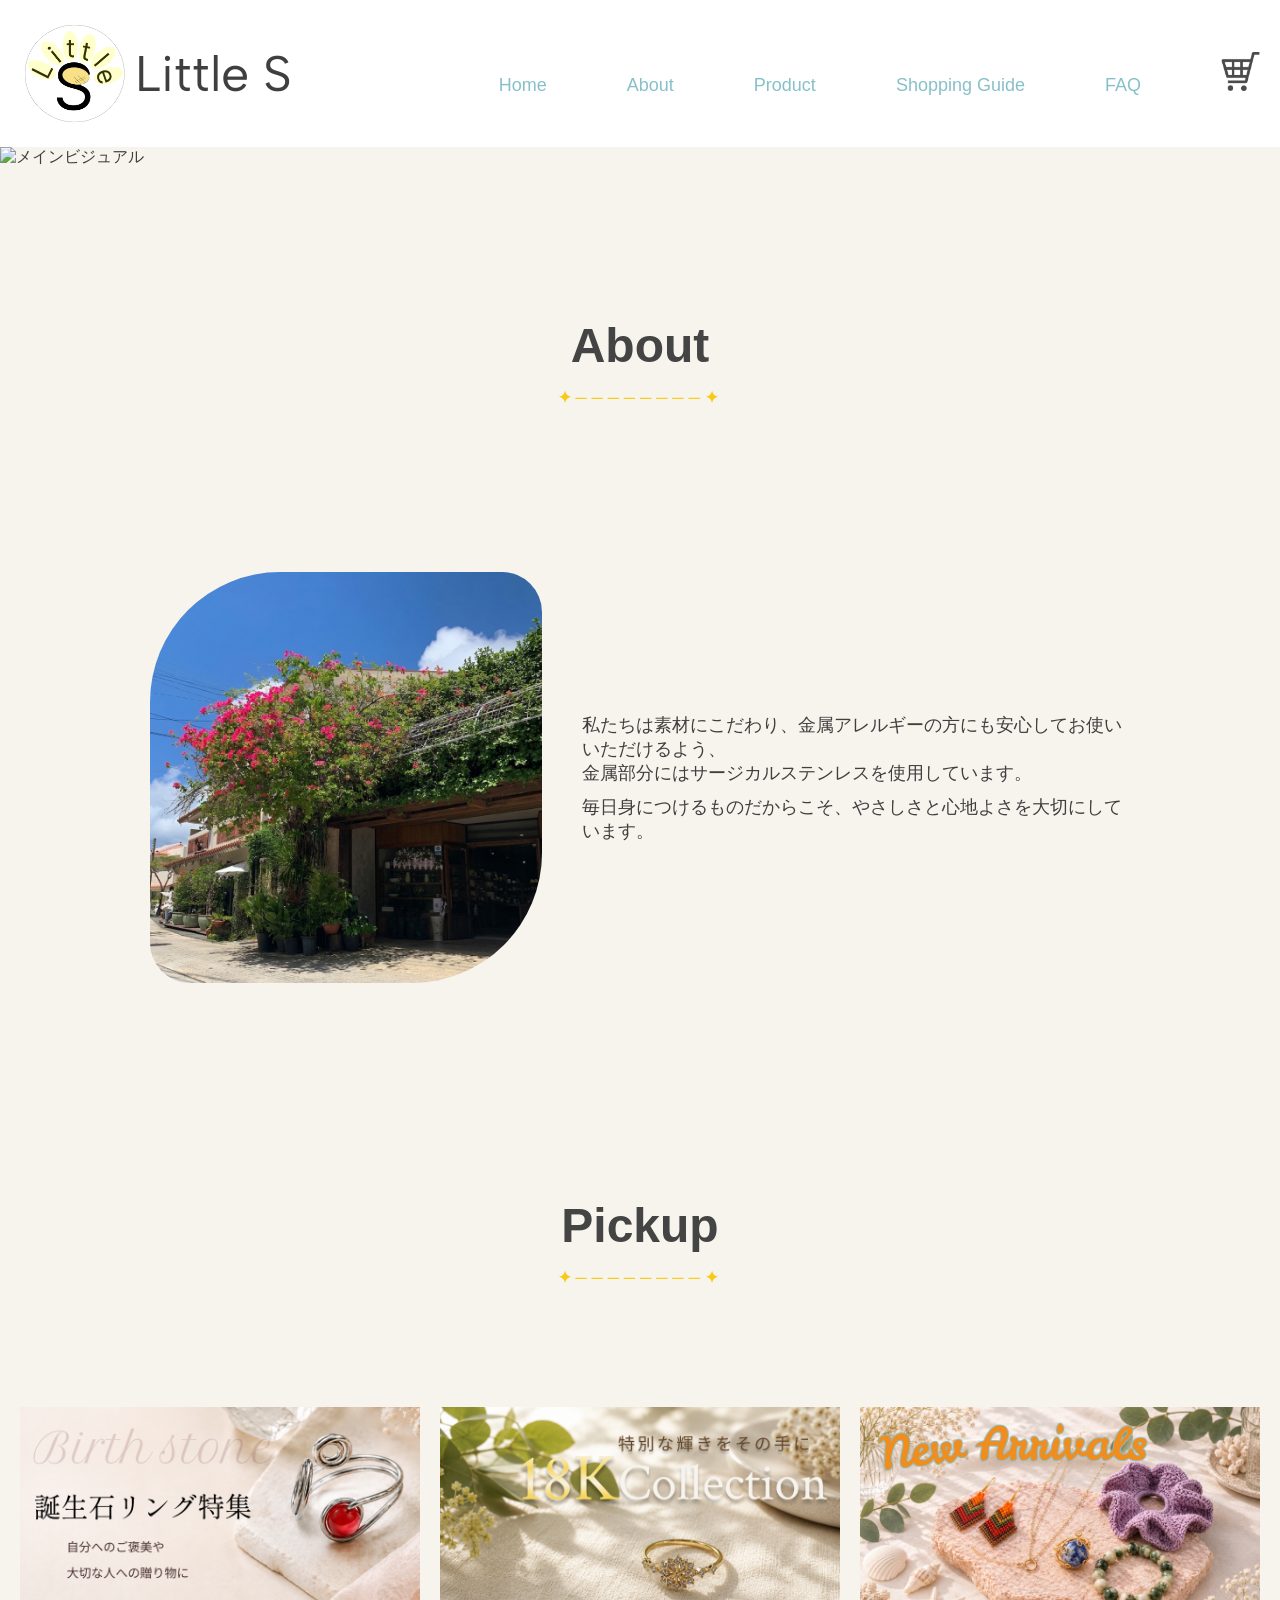
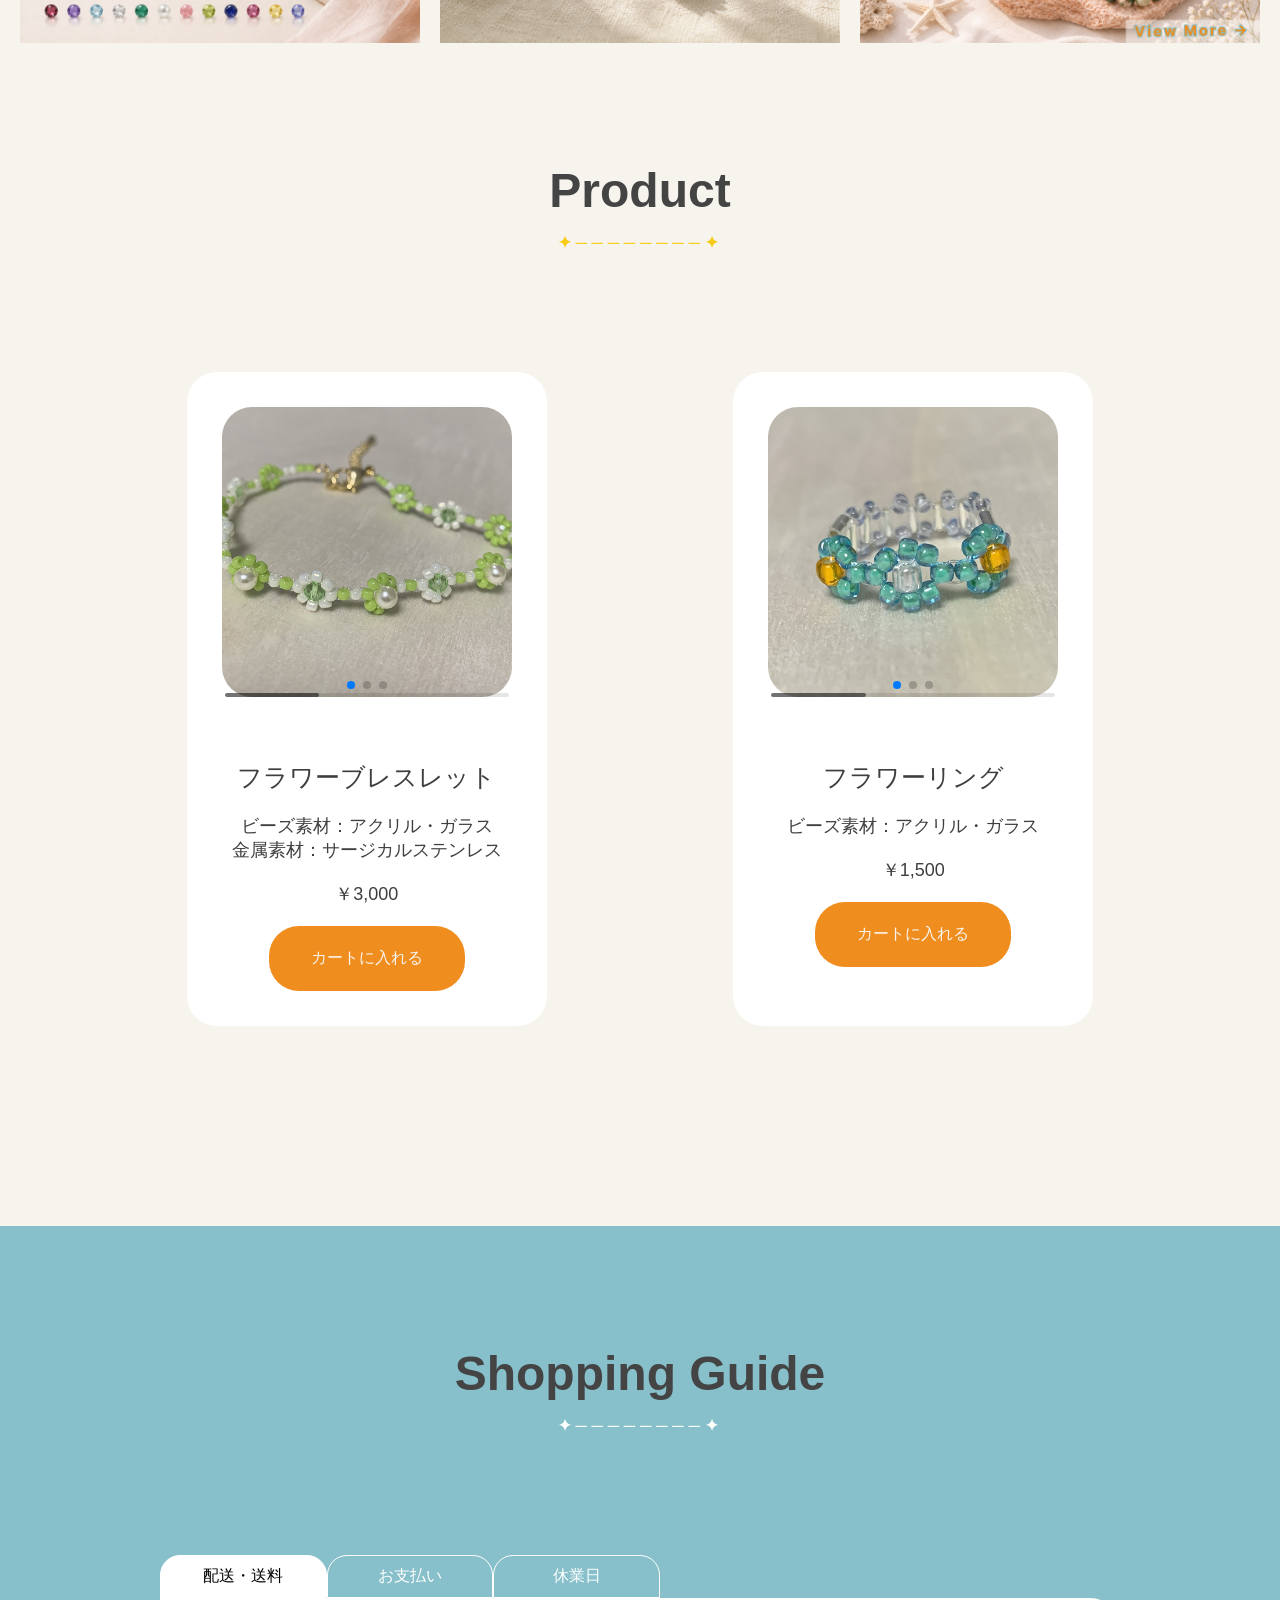
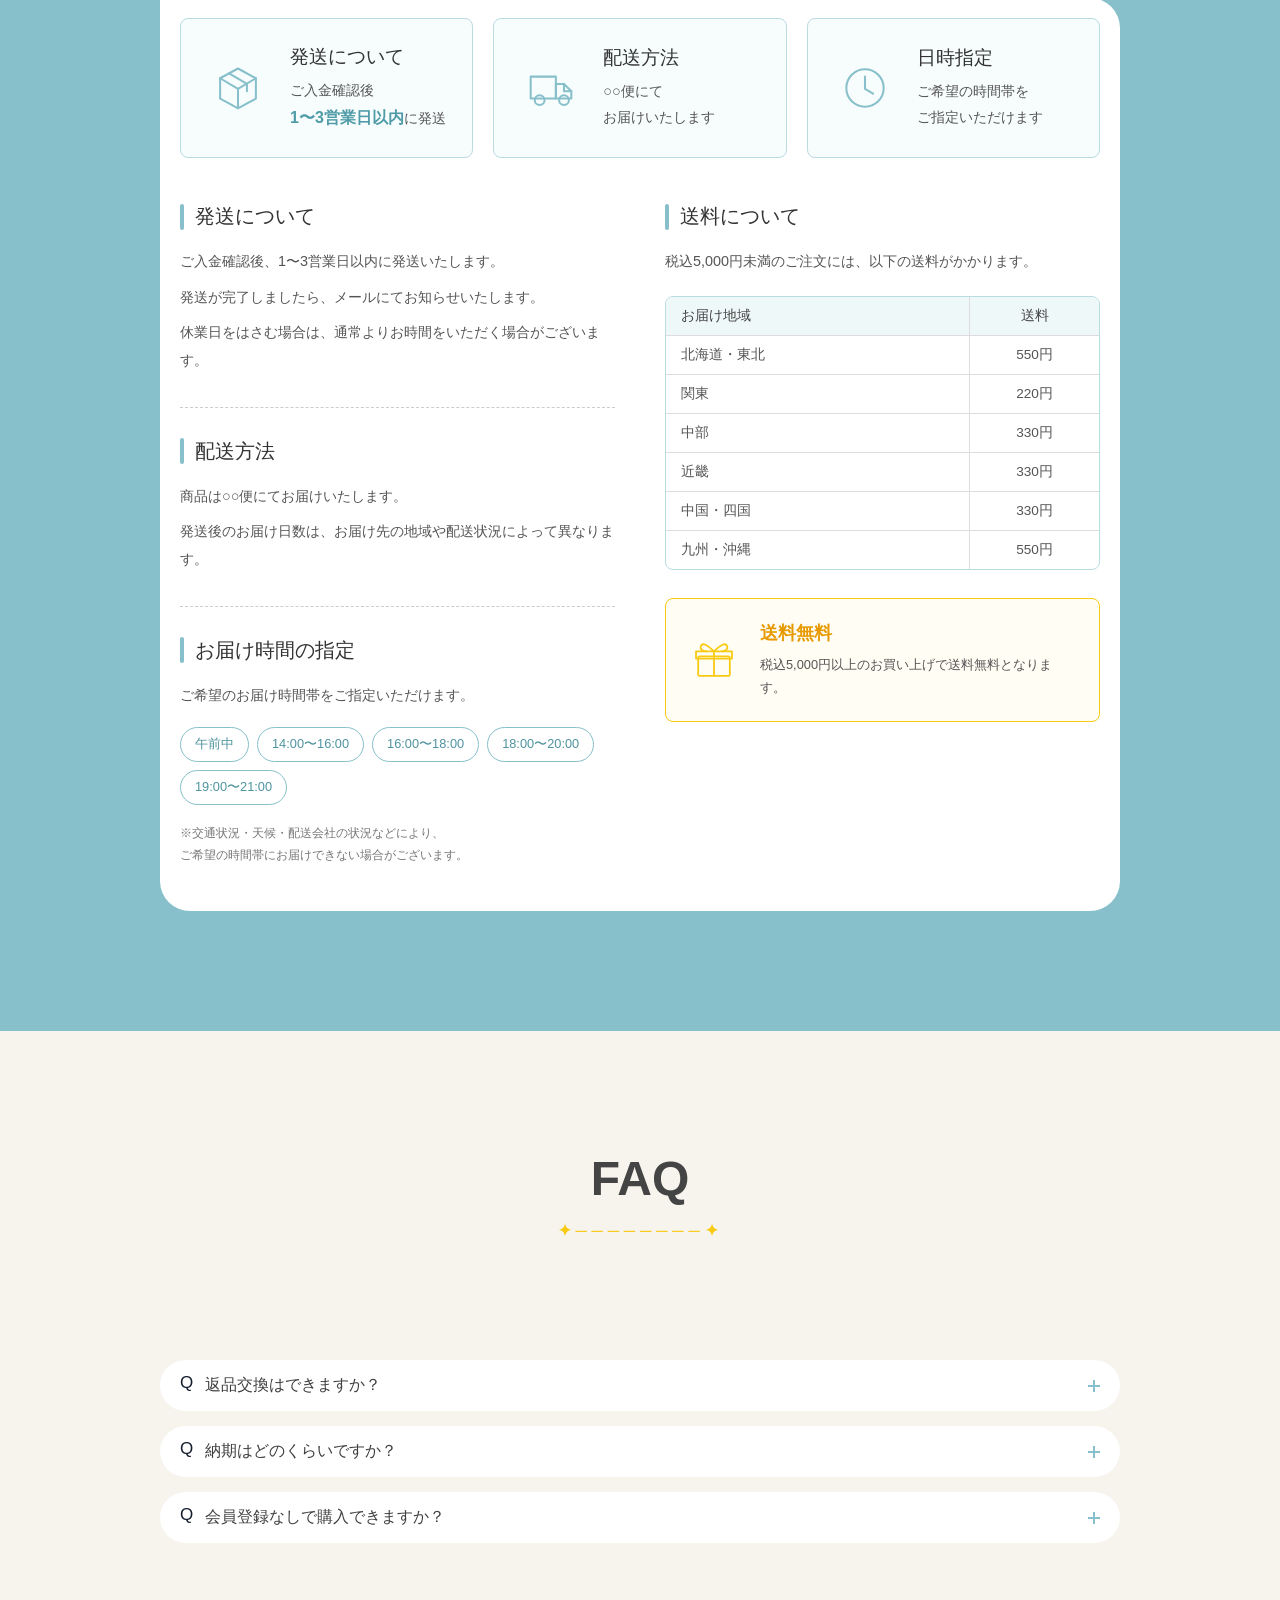
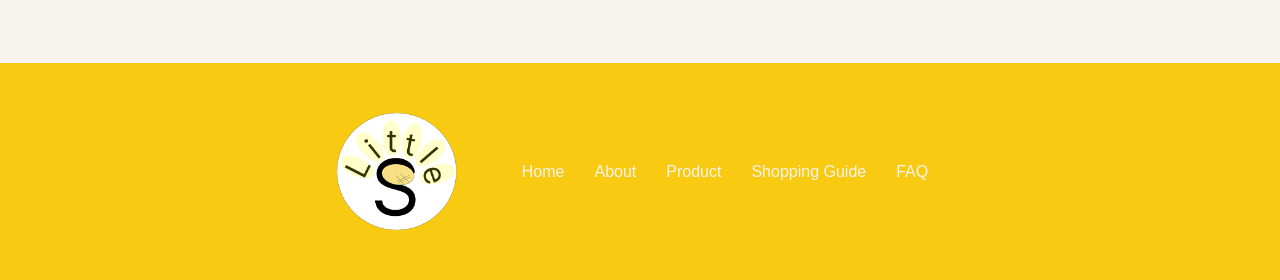
==== commit cc1e6bc7: "20260906" ====
--- a/index.html
+++ b/index.html
@@ -61,8 +61,8 @@
 
         <section class="pickup">
             <h2 class="pickup__title">Pickup</h2>
-            <ul class="banner-list">
-                <li class="banner-item"><img src="picture/banner_birthstone.png" alt="banner_birthstone"></li>
+            <ul class="banner-list pickup-slider">
+                <li class="banner-item active"><img src="picture/banner_birthstone.png" alt="banner_birthstone"></li>
                 <li class="banner-item"><img src="picture/banner_luxury.png" alt="banner_luxury"></li>
                 <li class="banner-item"><img src="picture/banner_new arrival.png" alt="banner_new arrival"></li>
             </ul>
@@ -115,9 +115,9 @@
                         <div class="swiper-scrollbar"></div>
                     </div>
                     <div class="desc">
-                        <p class="product__name">フラワーリング</p>
-                        <p class="product__desc">ビーズ素材：アクリル・ガラス</p>
-                        <p class="product__price">￥1,500</p>
+                        <p class="product__name ring">フラワーリング</p>
+                        <p class="product__desc ring">ビーズ素材：アクリル・ガラス</p>
+                        <p class="product__price ring">￥1,500</p>
                         <button class="productImage product__button" data-index="1">カートに入れる</button>
                     </div>
                 </div>
@@ -185,7 +185,7 @@
             <h2 class="shopping__title">Shopping Guide</h2>
             <div class="shopping__wrapper">
                 <ul class="shopping__guider__list tab-area">
-                    <li class="shopping__guider__item tab">配送・送料</li>
+                    <li class="shopping__guider__item tab tab active">配送・送料</li>
                     <li class="shopping__guider__item tab">お支払い</li>
                     <li class="shopping__guider__item tab">休業日</li>
                 </ul>
@@ -372,7 +372,6 @@
 
                                 <!-- 送料無料 -->
                                 <div class="delivery__free">
-
                                     <div class="delivery__free-icon">
                                         <svg viewBox="0 0 64 64" aria-hidden="true">
                                             <rect x="10" y="27" width="44" height="27" rx="2"/>
@@ -384,13 +383,9 @@
                                     </div>
 
                                     <div class="delivery__free-content">
-                                        <p class="delivery__free-title">
-                                            税込5,000円以上で送料無料
-                                        </p>
-
+                                        <p class="delivery__free-title">送料無料</p>
                                         <p class="delivery__free-text">
-                                            1回のご注文金額が税込5,000円以上の場合、
-                                            送料は無料となります。
+                                            税込5,000円以上のお買い上げで送料無料となります。
                                         </p>
                                     </div>
                                 </div>
--- a/css/style.css
+++ b/css/style.css
@@ -166,8 +166,8 @@
     display: flex;
     list-style: none;
     padding: 0;
-    gap: 10px;
-    margin-top: 50px;
+    gap: 20px;
+    margin: 50px 20px;
 }
 
 .banner-item img {
@@ -220,11 +220,13 @@
 .desc__flex {
     align-items: center;
     margin-bottom: 80px;
-    gap: 50px;
+    background-color: #FFF;
+    padding: 35px;
+    border-radius: 30px;
 }
 
 .desc {
-    margin: 60px;
+    margin-top: 60px;
     max-width: 500px;
     text-align: center;
 }
@@ -246,6 +248,10 @@
 
 .product__desc {
     margin-bottom: 20px;
+}
+
+.product__desc ring {
+    margin-bottom: 47px;
 }
 
 .product__price {
@@ -269,7 +275,7 @@
 }
 
 .swiper {
-    width: 350px;
+    width: 290px;
     max-width: 100%;
     margin-left: 0 !important;
     margin-right: 0 !important;
@@ -628,11 +634,9 @@
 .delivery__free {
     display: flex;
     align-items: center;
-
     gap: 20px;
 
     margin-top: 28px;
-
     padding: 22px;
 
     border: 1px solid #F8CA12;
@@ -642,10 +646,29 @@
 }
 
 
+/* プレゼントアイコン */
+
 .delivery__free-icon {
+    display: flex;
+    align-items: center;
+    justify-content: center;
+
     flex-shrink: 0;
 
-    font-size: 2.3rem;
+    width: 52px;
+    height: 52px;
+}
+
+
+.delivery__free-icon svg {
+    width: 46px;
+    height: 46px;
+
+    fill: none;
+    stroke: #F8CA12;
+    stroke-width: 2.5;
+    stroke-linecap: round;
+    stroke-linejoin: round;
 }
 
 
@@ -672,7 +695,6 @@
 
     color: #555;
 }
-
 
 /* =========================
    タブレット
@@ -682,6 +704,7 @@
 
     .delivery {
         padding: 30px 20px;
+        border-radius: 30px;
     }
 
 
@@ -1453,14 +1476,10 @@
     background-color: #FFF;
     padding: 30px;
     margin: 0 auto;
-    max-width: 60%;
+    max-width: 50%;
     min-width: 650px;
     align-items: center;
     border-radius: 30px;
-}
-
-.confirm__inner {
-    margin-bottom: 30px;
 }
 
 .confirm__wrapper {
@@ -1475,6 +1494,7 @@
     max-width: 300px;
     width: 100%;
     height: auto;
+    border-radius: 30px;
 }
 
 .confirm__wrapper {
@@ -1487,7 +1507,7 @@
 }
 
 .confirm__title {
-    margin-top: 30px;
+    margin-top: 50px;
 }
 
 .confirm__title::after {
@@ -1544,7 +1564,7 @@
     padding: 5px;
     width: 100%;
     max-width: 500px;
-    border-radius: 30px;
+    border-radius: 10px;
 }
 
 .inform {
@@ -1556,8 +1576,43 @@
     margin: 50px 0 30px;
 }
 
+.required {
+    display: inline-block;
+    margin-left: 8px;
+    padding: 3px 8px;
+
+    font-size: 0.7rem;
+    font-weight: 500;
+    line-height: 1;
+
+    color: #fff;
+    background-color: #EF8D1E;
+
+    border-radius: 50px;
+
+    vertical-align: middle;
+}
+
+.optional {
+    display: inline-block;
+    margin-left: 8px;
+    padding: 3px 8px;
+
+    font-size: 0.7rem;
+    font-weight: 500;
+    line-height: 1;
+
+    color: #777;
+    background-color: #E9E4DC;
+
+    border-radius: 50px;
+
+    vertical-align: middle;
+}
+
 .confirm__button__wrapper {
     text-align: center;
+    margin: 50px;
 }
 
 
@@ -1993,6 +2048,49 @@
         width: 80%;
     }
 
+    .pickup__title {
+        font-size: 2rem;
+        margin-bottom: 50px;
+    }
+
+    /* =========================
+       Pickup スライダー
+    ========================= */
+
+    .pickup-slider {
+        position: relative;
+        display: block;
+        width: calc(100% - 40px);
+        margin: 40px auto 0;
+        padding: 0;
+        aspect-ratio: 16 / 9;
+        overflow: hidden;
+    }
+
+    .pickup-slider .banner-item {
+        position: absolute;
+        top: 0;
+        left: 0;
+        width: 100%;
+        height: 100%;
+        opacity: 0;
+        visibility: hidden;
+        transition: opacity 1s ease;
+        list-style: none;
+    }
+
+    .pickup-slider .banner-item.active {
+        opacity: 1;
+        visibility: visible;
+    }
+
+    .pickup-slider .banner-item img {
+        width: 100%;
+        height: 100%;
+        display: block;
+        object-fit: cover;
+    }
+
     .product__name {
         margin: 20px 0;
     }
@@ -2007,6 +2105,7 @@
 
     .desc__flex {
         display: block;
+        margin: 20px;
     }
 
     .desc {
@@ -2030,6 +2129,7 @@
 
     .s__panel {
         display: block;
+        margin: 10px;
     }
 
     .s__box {
@@ -2069,6 +2169,7 @@
 
     .delivery {
         padding: 30px 20px;
+        border-radius: 30px;
     }
 
     .delivery__summary {
@@ -2158,6 +2259,10 @@
 
     .s__box {
         padding: 30px 15px 35px;
+        margin: 0 auto;
+        margin-top: 30px;
+        background-color: #FFF;
+        border-radius: 30px;
     }
 
     .closed__title {
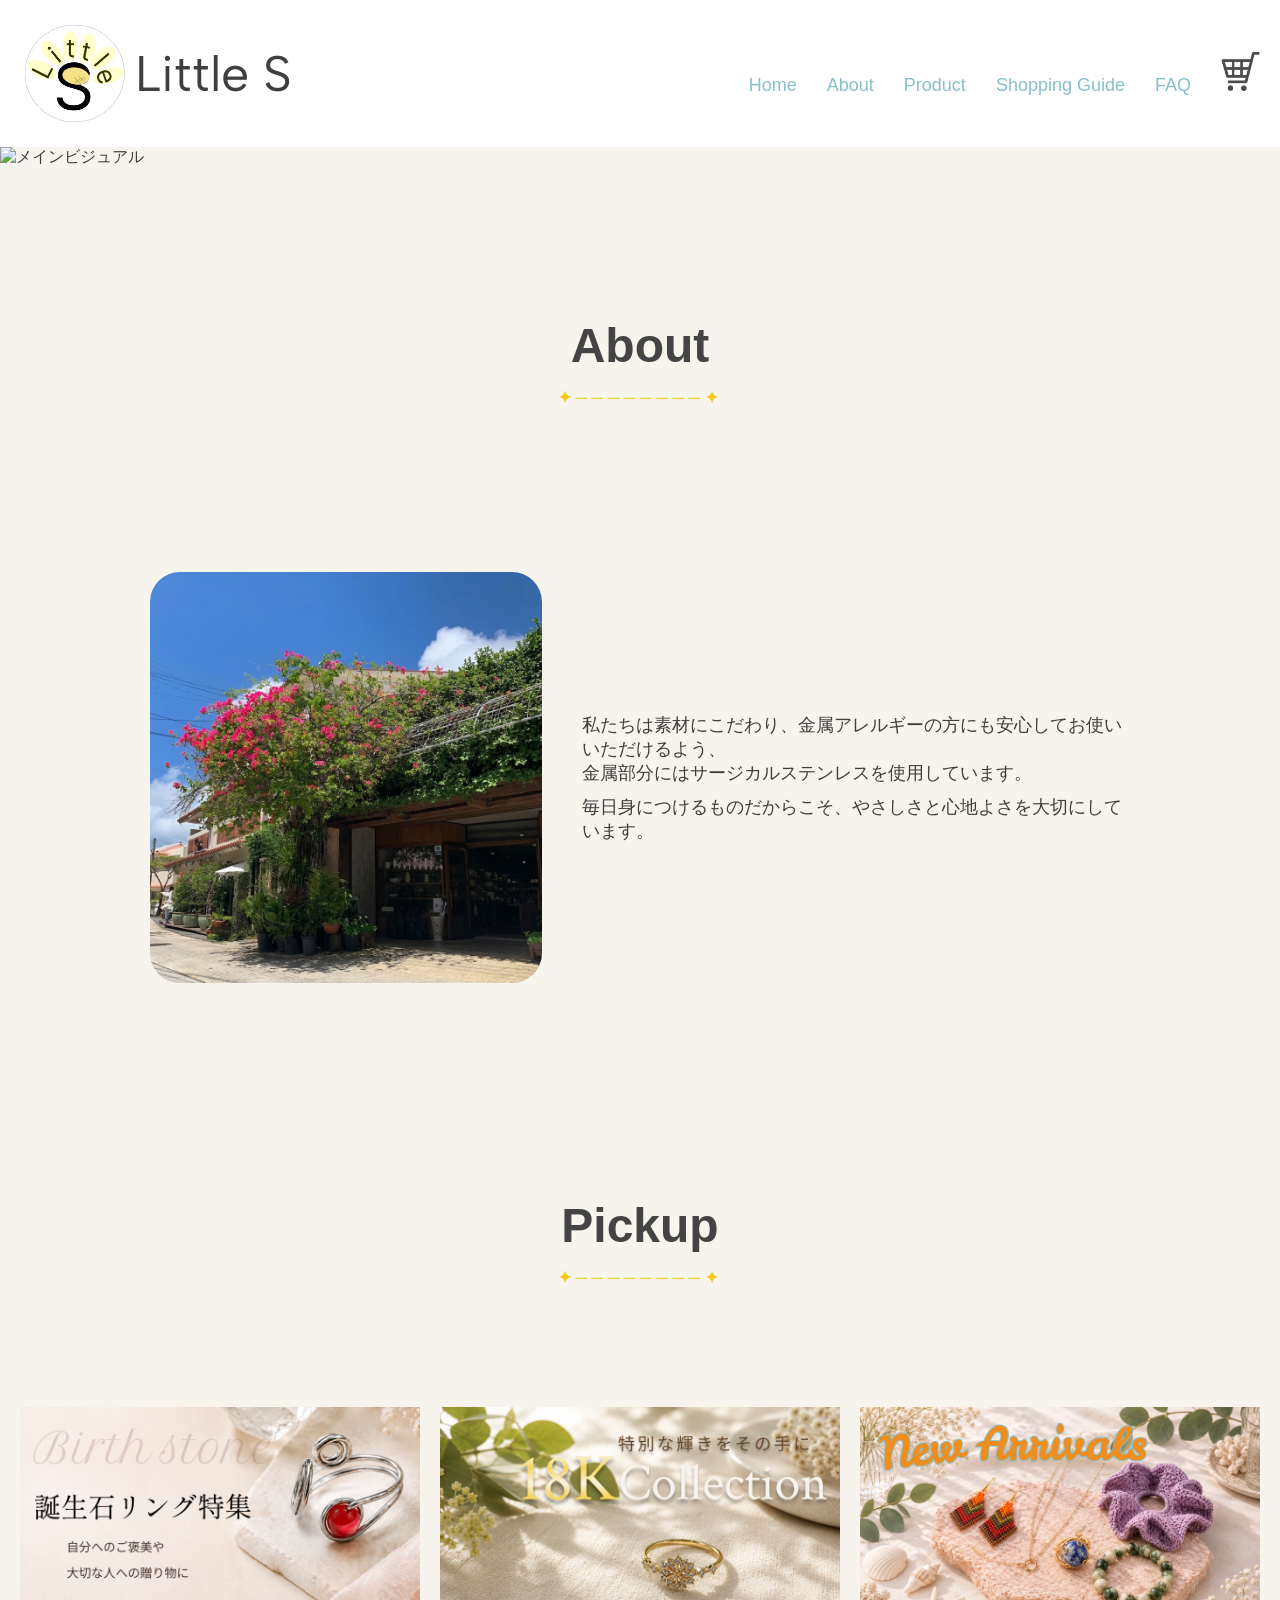
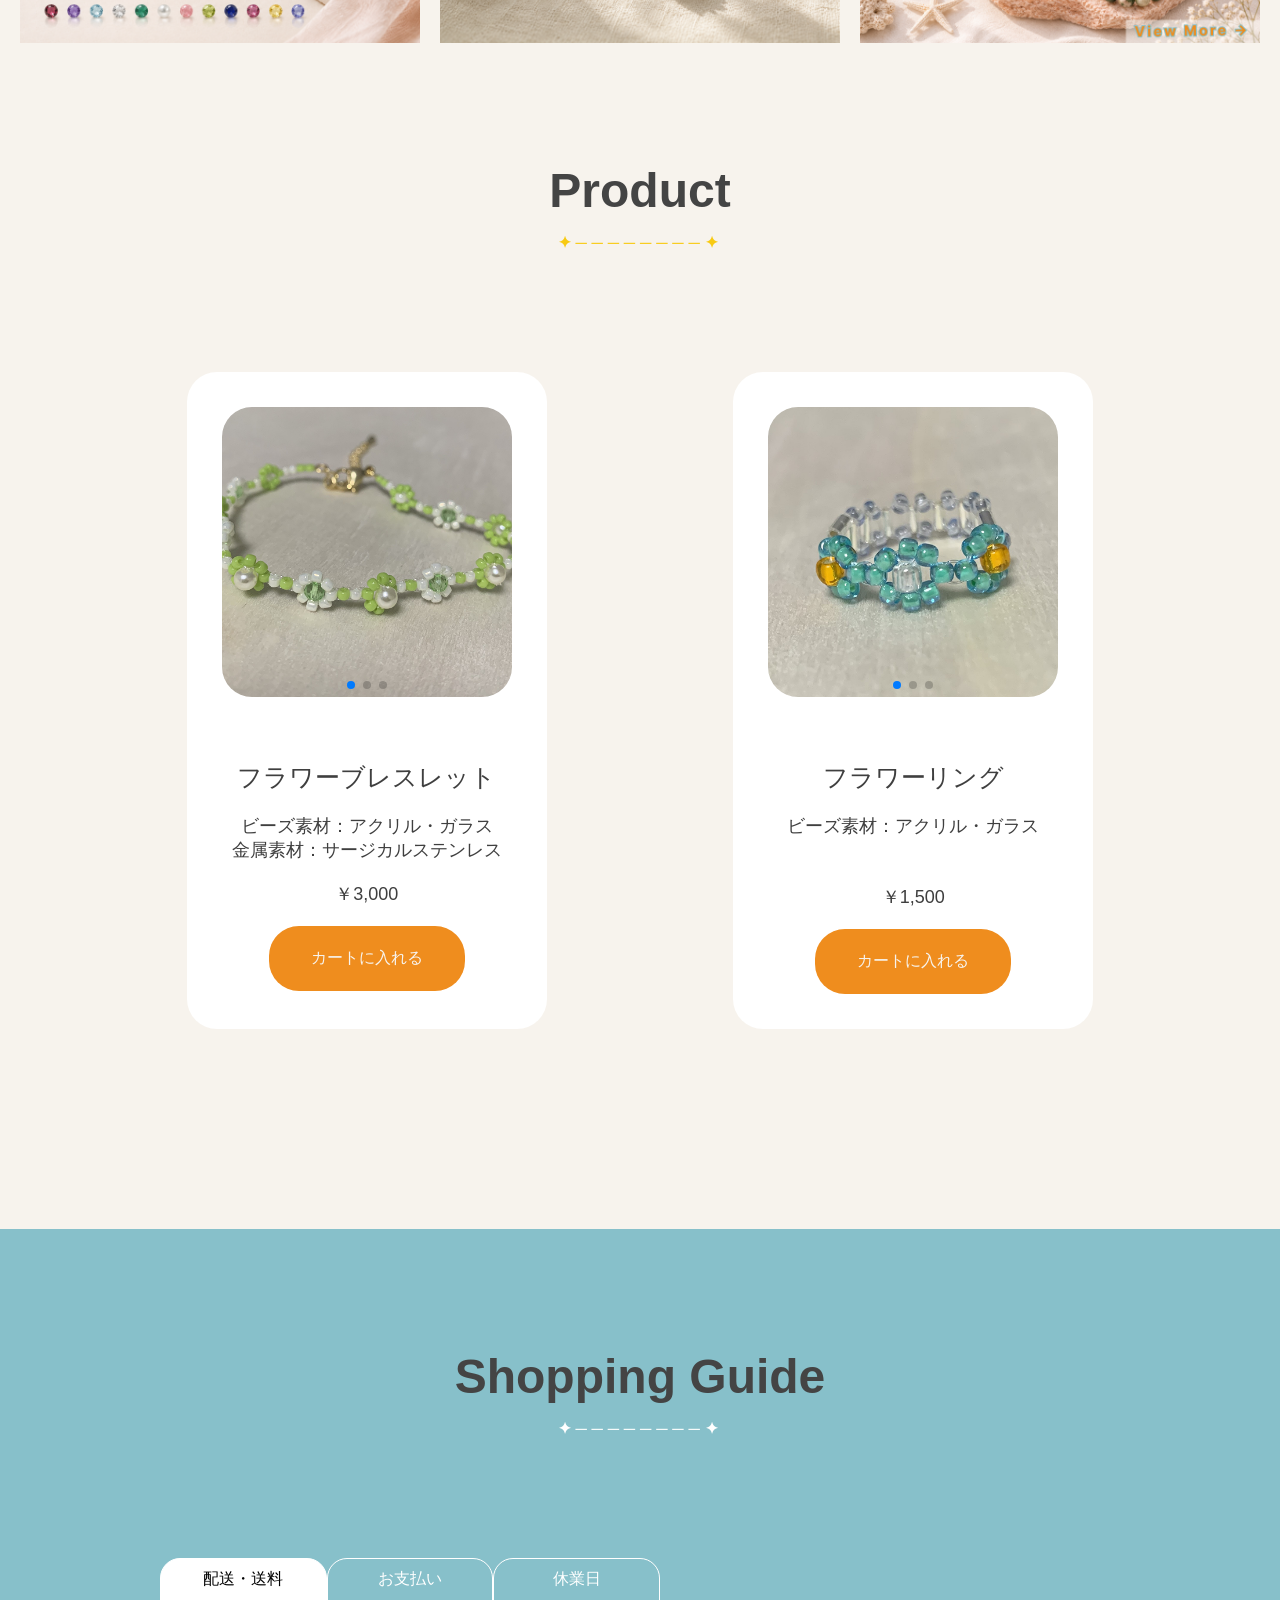
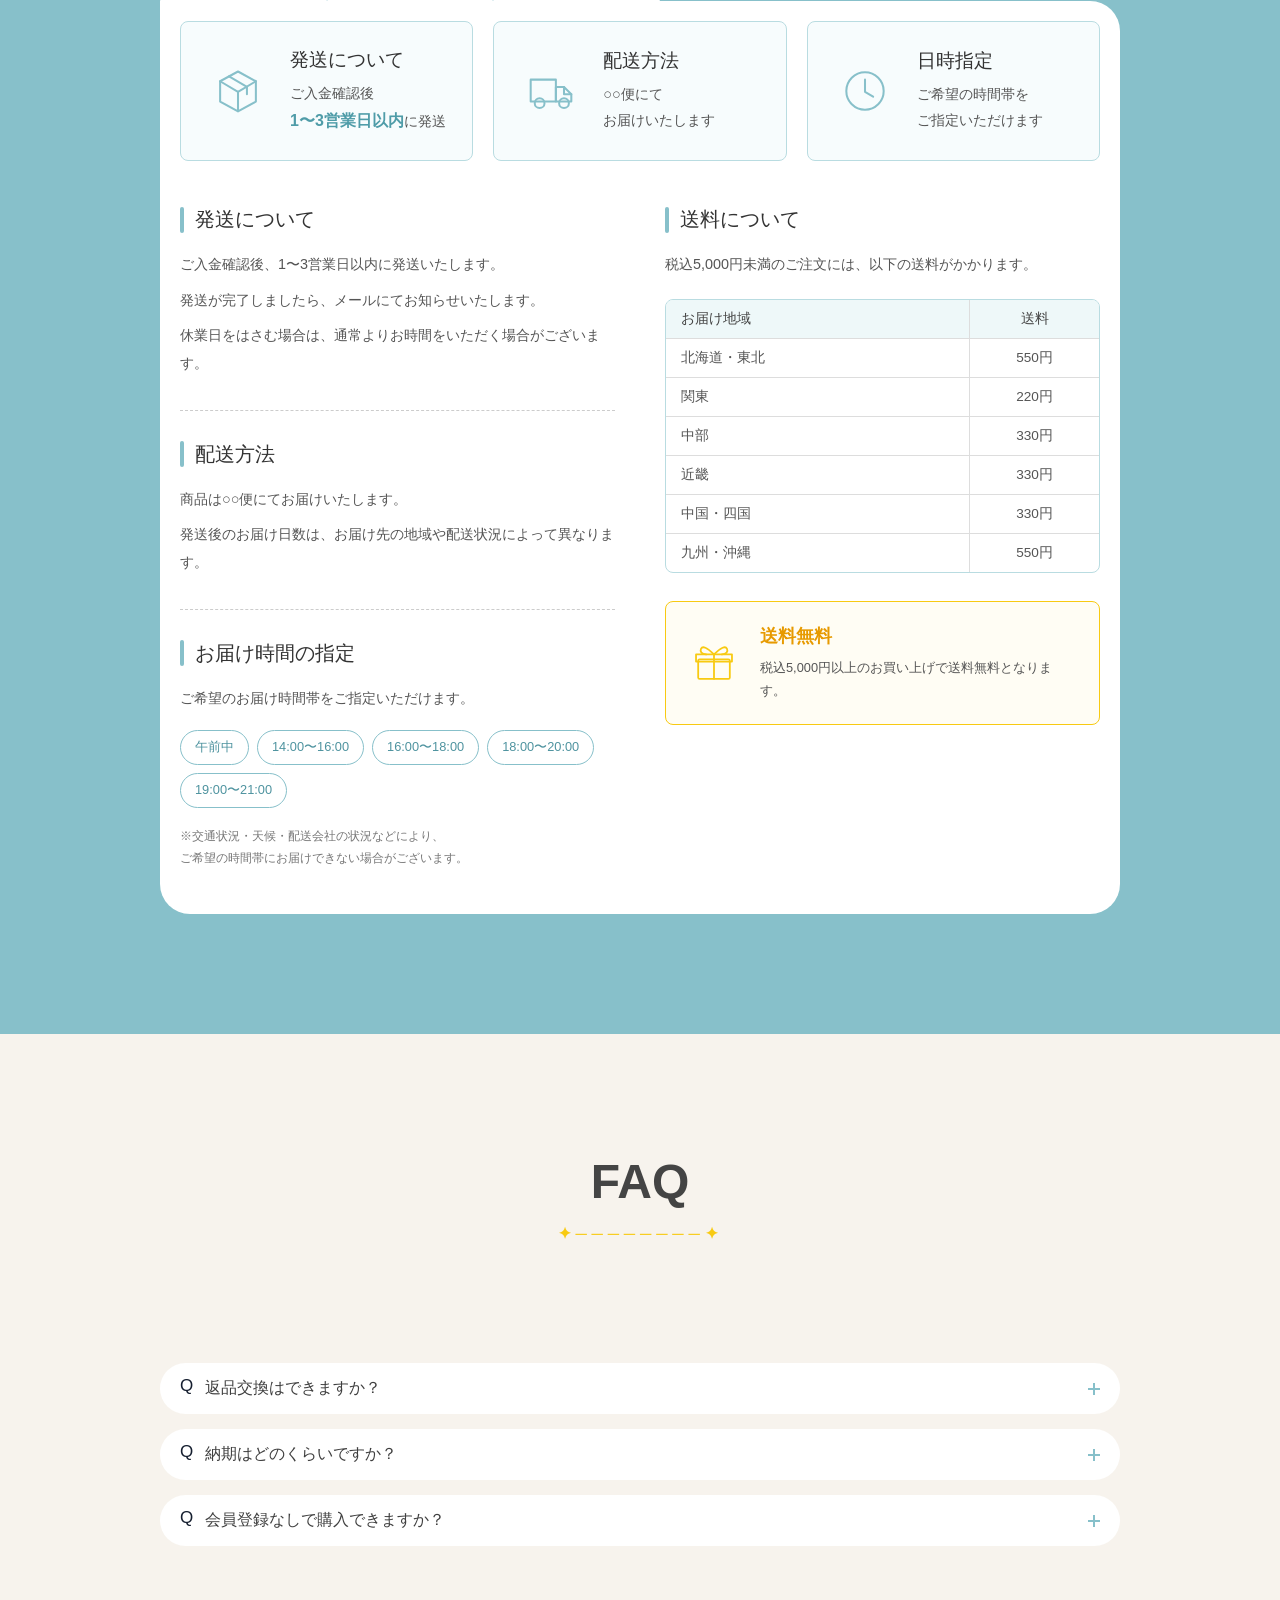
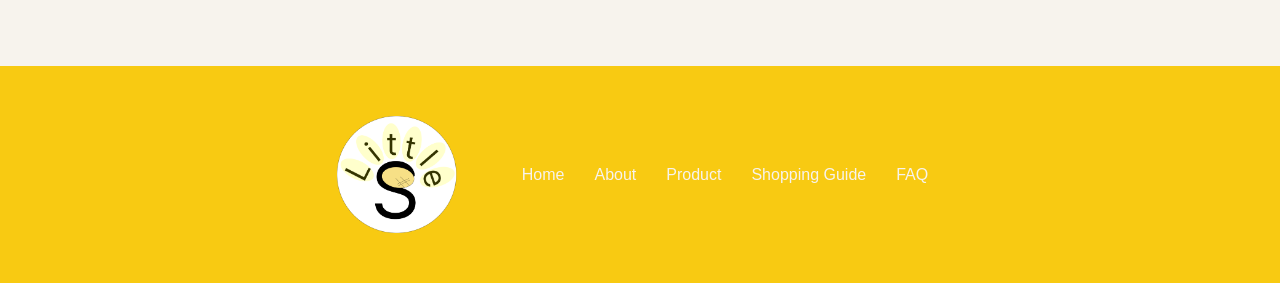
==== commit 4647bb6d: "20260908" ====
--- a/index.html
+++ b/index.html
@@ -86,8 +86,6 @@
                         </div>
                         <!-- ページネーション -->
                         <div class="swiper-pagination"></div>
-                        <!-- スクロールバー -->
-                        <div class="swiper-scrollbar"></div>
                     </div>
                     <div class="desc">
                         <p class="product__name">フラワーブレスレット</p>
@@ -111,8 +109,6 @@
                         </div>
                         <!-- ページネーション -->
                         <div class="swiper-pagination"></div>
-                        <!-- スクロールバー -->
-                        <div class="swiper-scrollbar"></div>
                     </div>
                     <div class="desc">
                         <p class="product__name ring">フラワーリング</p>
@@ -141,8 +137,6 @@
                         <!-- 前後の矢印 -->
                         <div class="swiper-button-prev"></div>
                         <div class="swiper-button-next"></div>
-                        <!-- スクロールバー -->
-                        <div class="swiper-scrollbar"></div>
                     </div>
                     <div class="desc">
                         <p class="product__name">フラワーブレスレット</p>
@@ -169,8 +163,6 @@
                         <!-- 前後の矢印 -->
                         <div class="swiper-button-prev"></div>
                         <div class="swiper-button-next"></div>
-                        <!-- スクロールバー -->
-                        <div class="swiper-scrollbar"></div>
                     </div>
                     <div class="desc">
                         <p class="product__name">フラワーリング</p>
--- a/css/style.css
+++ b/css/style.css
@@ -80,7 +80,7 @@
     list-style: none;
     margin: 0;
     padding: 0;
-    gap: 80px;
+    gap: 30px;
     align-items: baseline;
 }
 
@@ -134,7 +134,7 @@
 .about__img {
     width: 40%;
     margin: 0 auto;
-    border-radius: 130px 40px;
+    border-radius: 30px;
 }
 
 .about__text:nth-of-type(2) {
@@ -250,7 +250,7 @@
     margin-bottom: 20px;
 }
 
-.product__desc ring {
+.product__desc.ring {
     margin-bottom: 47px;
 }
 
@@ -2135,7 +2135,6 @@
     .s__box {
         display: block;
         margin: 20px;
-        border: 2px solid #5987BF;
         padding: 10px;
         opacity: 0;
         visibility: hidden;
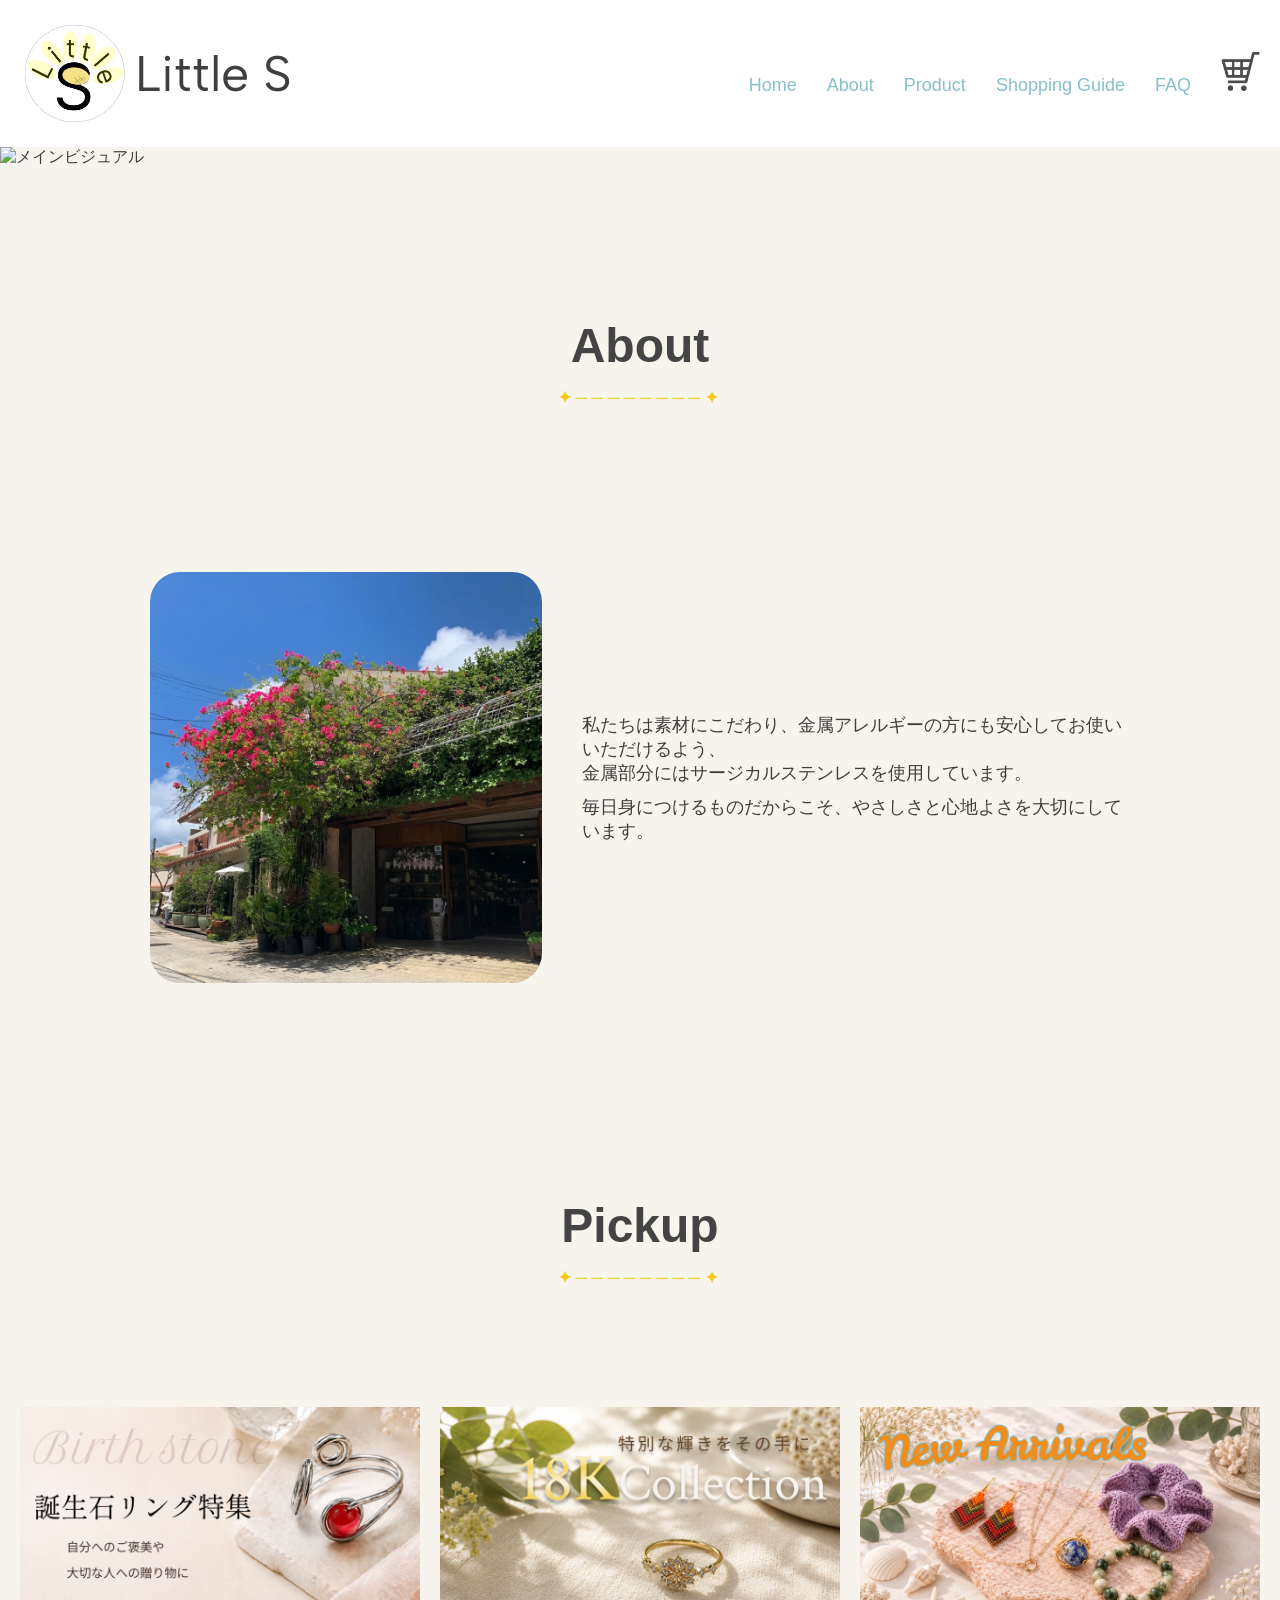
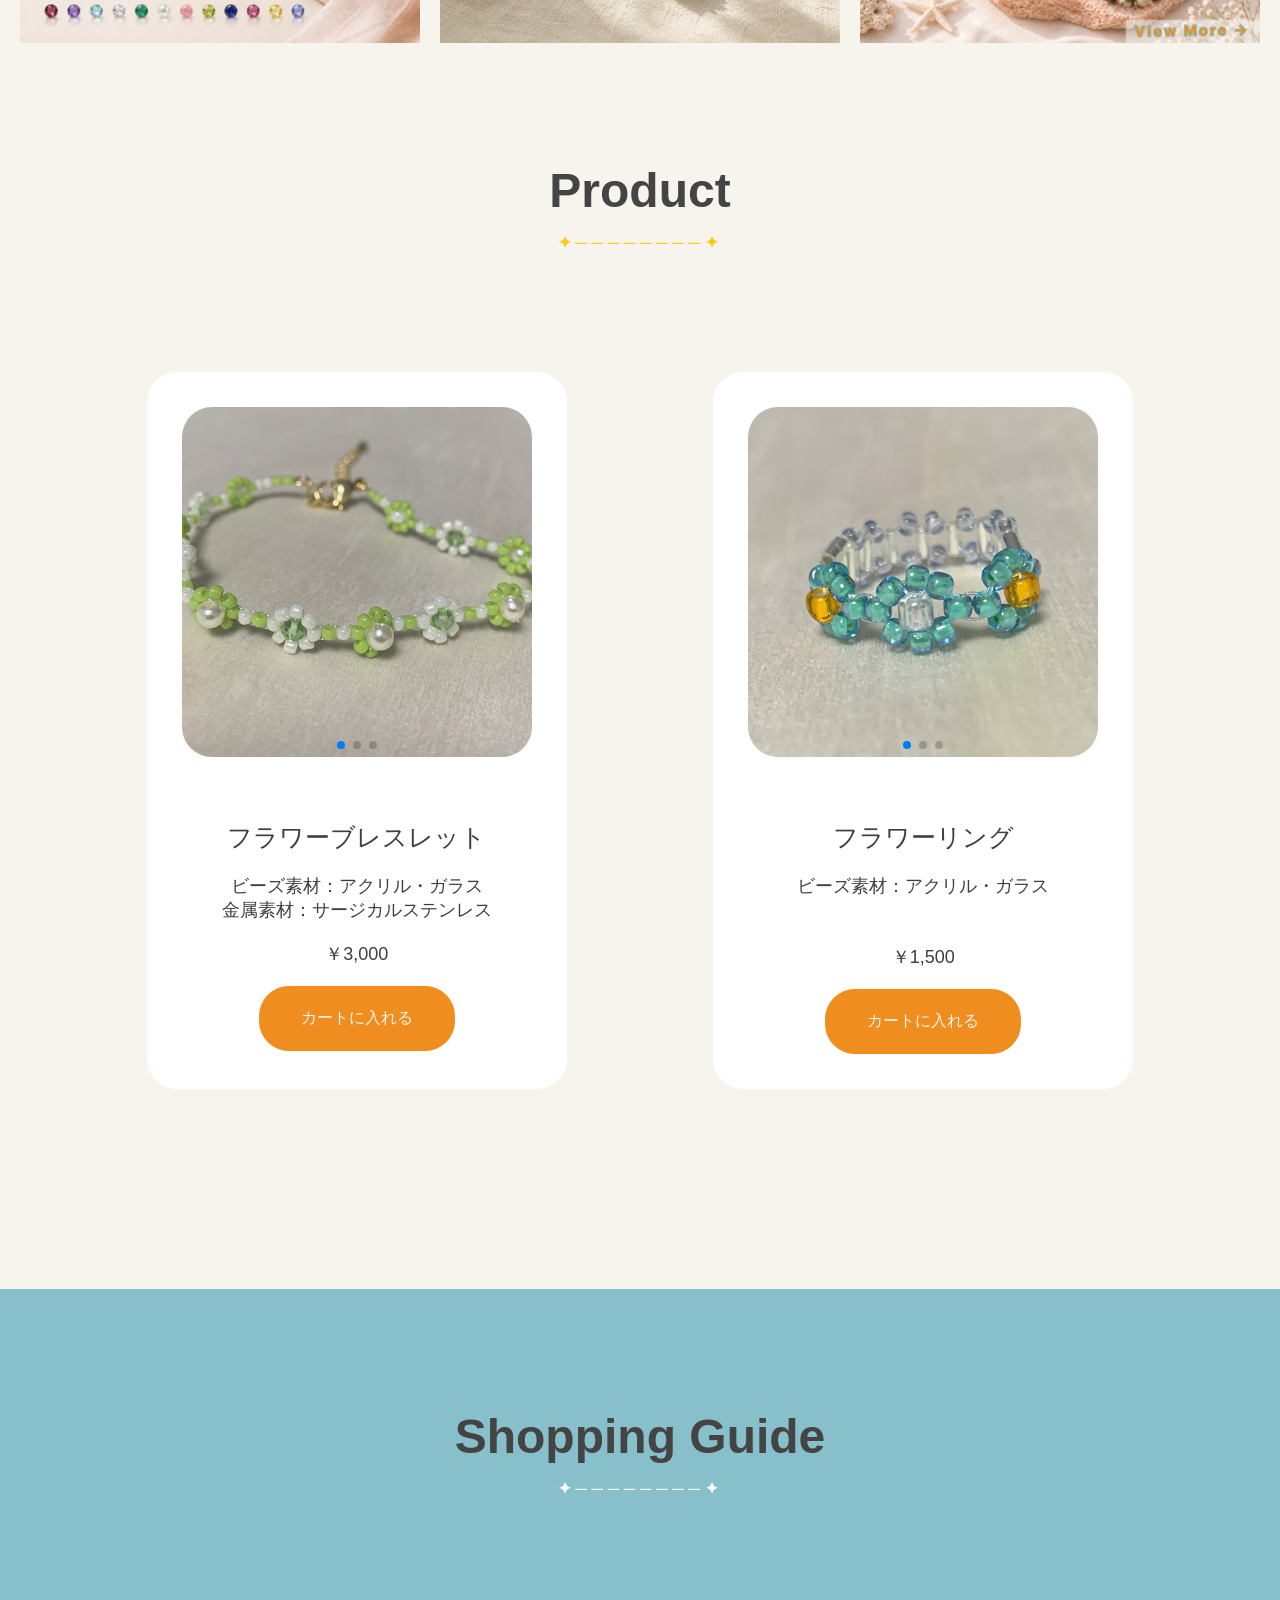
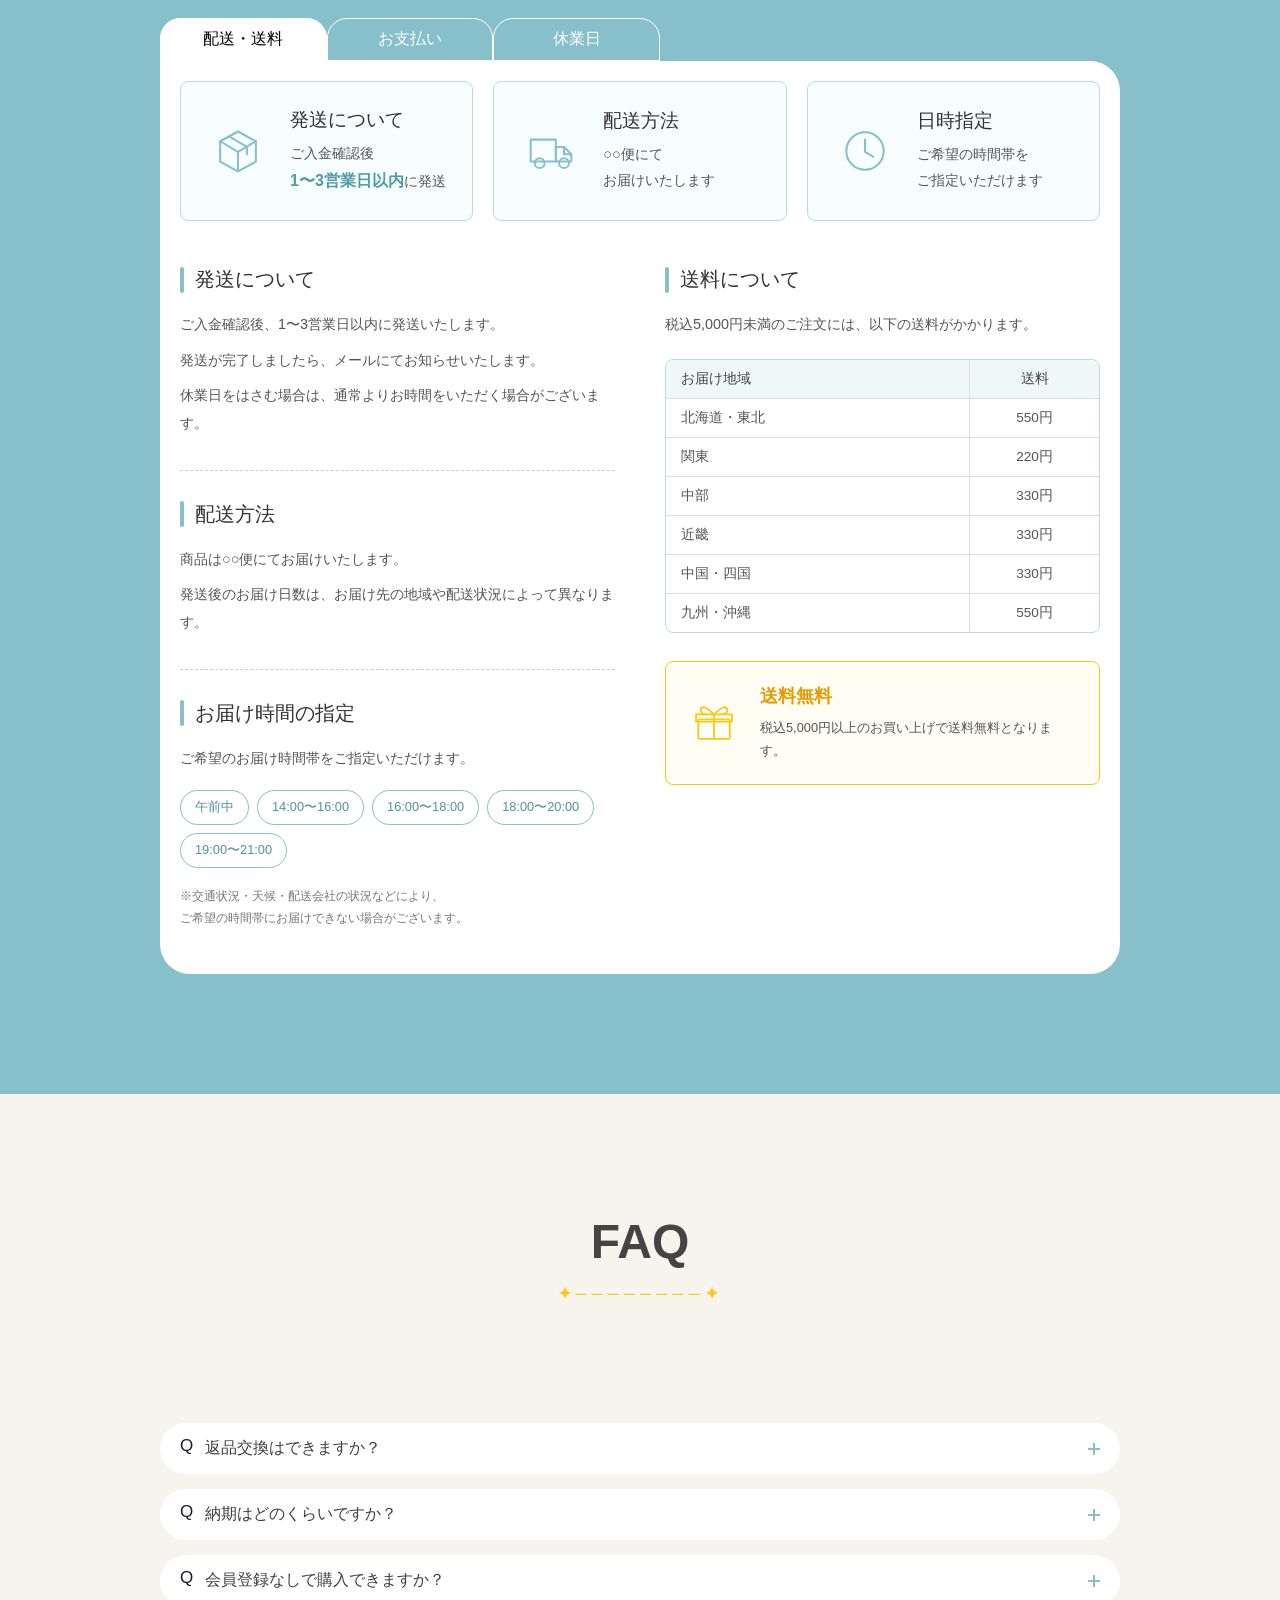
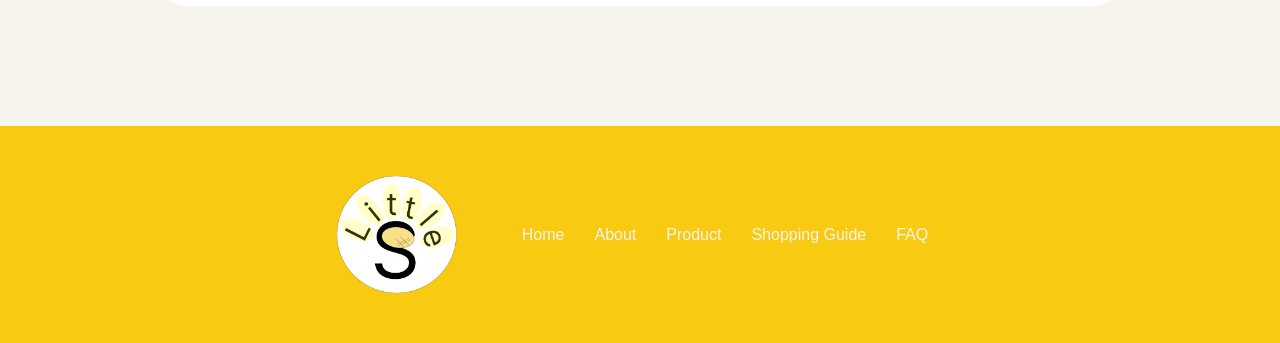
==== commit 23ed67b6: "20260913" ====
--- a/index.html
+++ b/index.html
@@ -62,9 +62,15 @@
         <section class="pickup">
             <h2 class="pickup__title">Pickup</h2>
             <ul class="banner-list pickup-slider">
-                <li class="banner-item active"><img src="picture/banner_birthstone.png" alt="banner_birthstone"></li>
-                <li class="banner-item"><img src="picture/banner_luxury.png" alt="banner_luxury"></li>
-                <li class="banner-item"><img src="picture/banner_new arrival.png" alt="banner_new arrival"></li>
+                <li class="banner-item active">
+                    <a href="birthstone.html"><img src="picture/banner_birthstone.png" alt="banner_birthstone"></a>
+                </li>
+                <li class="banner-item">
+                    <a href="luxury.html"><img src="picture/banner_luxury.png" alt="banner_luxury"></a>
+                </li>
+                <li class="banner-item">
+                    <a href="new-arrival.html"><img src="picture/banner_new arrival.png" alt="banner_new arrival"></a>
+                </li>
             </ul>
         </section>
 
--- a/css/style.css
+++ b/css/style.css
@@ -195,6 +195,21 @@
     letter-spacing: .3em;
 }
 
+.banner-item a {
+    display: block;
+    transition: opacity .3s;
+}
+
+.banner-item a:hover {
+    opacity: .8;
+}
+
+.banner-item img {
+    display: block;
+    width: 100%;
+    height: auto;
+}
+
 
 
 
@@ -266,19 +281,19 @@
     display: block;
     margin: 0 auto;
     border: transparent 2px solid;
+    transition: opacity .3s;
 }
 
 .product__button:hover {
     background: #F7F3ED;
     color: #EF8D1E;
     border: 2px solid #EF8D1E;
+    opacity: .8;
 }
 
 .swiper {
-    width: 290px;
+    width: 350px;
     max-width: 100%;
-    margin-left: 0 !important;
-    margin-right: 0 !important;
 }
 
 .swiper-slide img {
@@ -1476,8 +1491,8 @@
     background-color: #FFF;
     padding: 30px;
     margin: 0 auto;
-    max-width: 50%;
-    min-width: 650px;
+    max-width: 650px;
+    min-width: 600px;
     align-items: center;
     border-radius: 30px;
 }
@@ -1491,7 +1506,7 @@
 #checkoutImg {
     display: block;
     margin: 0 auto;
-    max-width: 300px;
+    max-width: 250px;
     width: 100%;
     height: auto;
     border-radius: 30px;
@@ -1563,7 +1578,6 @@
     border: 1px solid #3f3f3f;
     padding: 5px;
     width: 100%;
-    max-width: 500px;
     border-radius: 10px;
 }
 
@@ -1689,6 +1703,7 @@
     max-width: 60%;
     min-width: 650px;
     border-radius: 30px;
+    align-items: center;
 
 }
 
@@ -1730,7 +1745,7 @@
 }
 
 .quantity__p {
-    margin-right: 20px;
+    margin: 10px;
 }
 
 
@@ -1802,7 +1817,7 @@
 
 .quantity__button {
     display: flex;
-    flex-direction: column-reverse;
+    flex-direction: row;
 }
 
 .cart__button__flex {
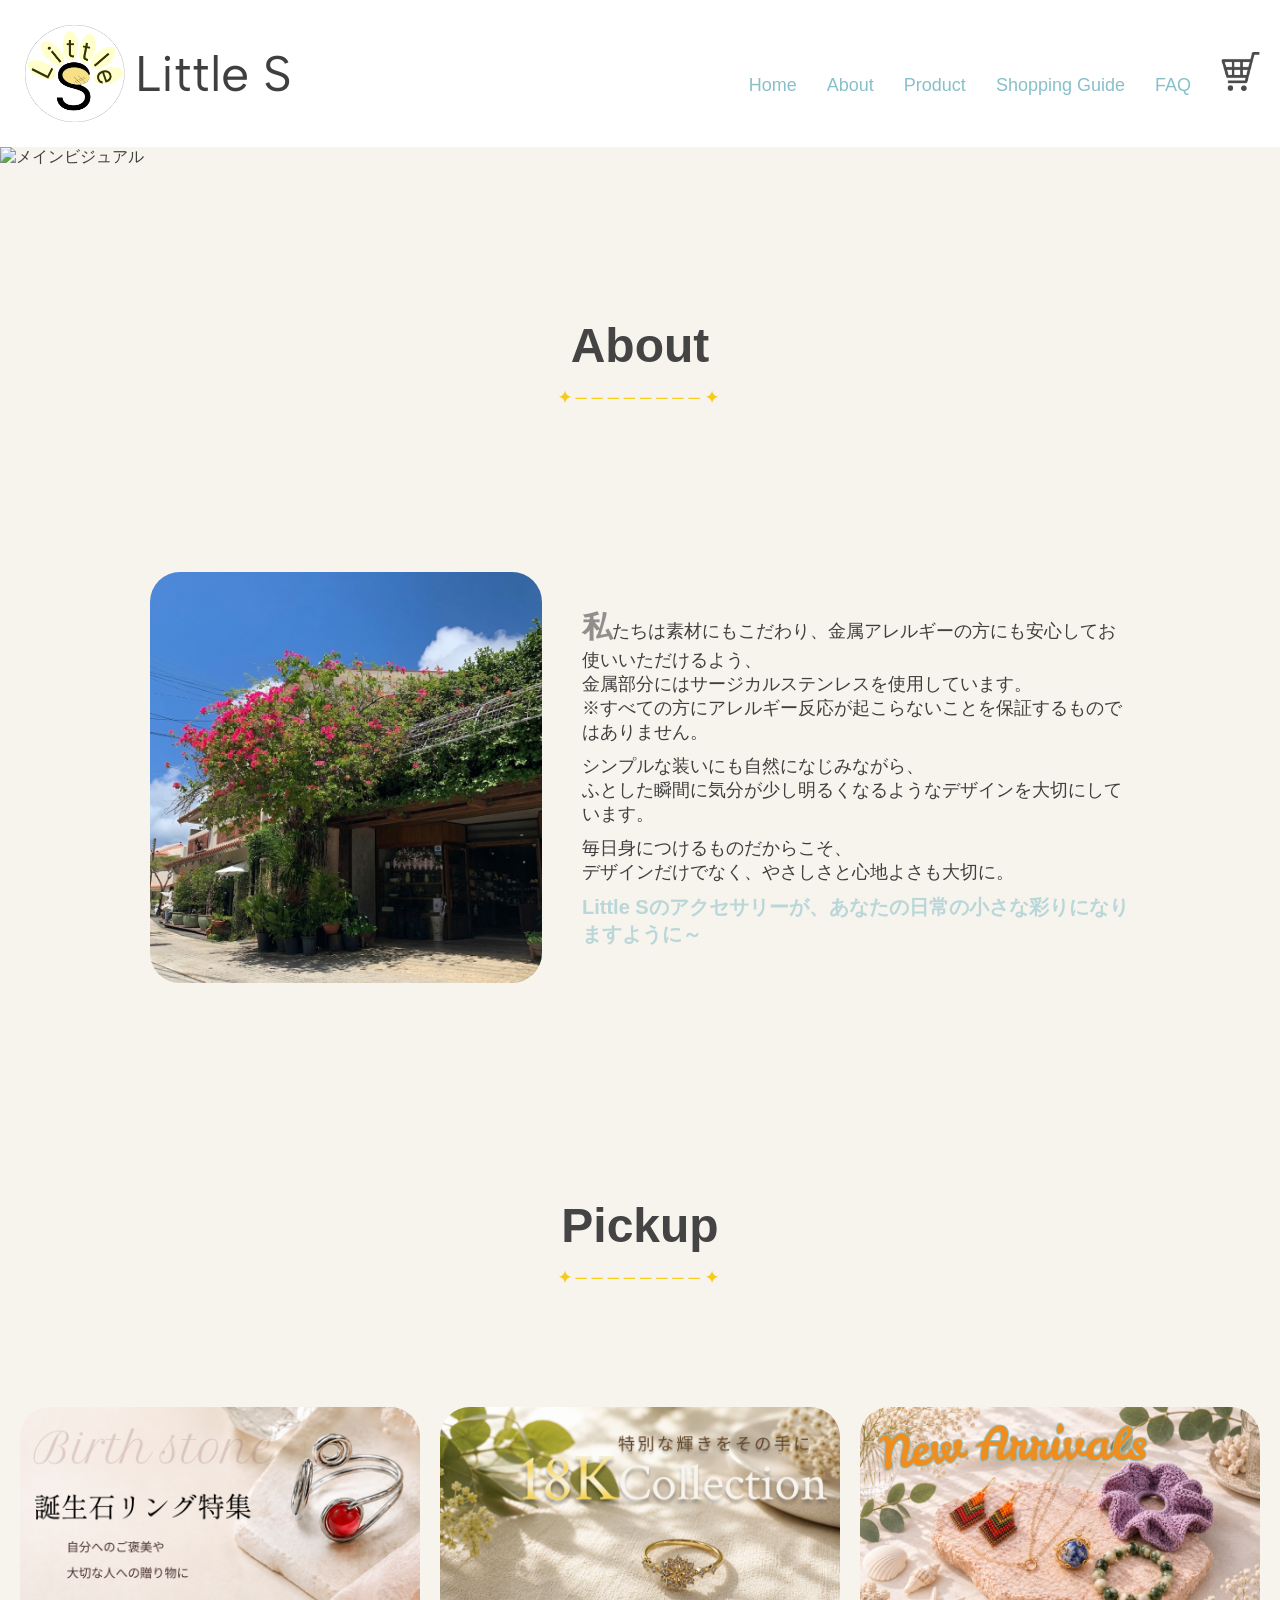
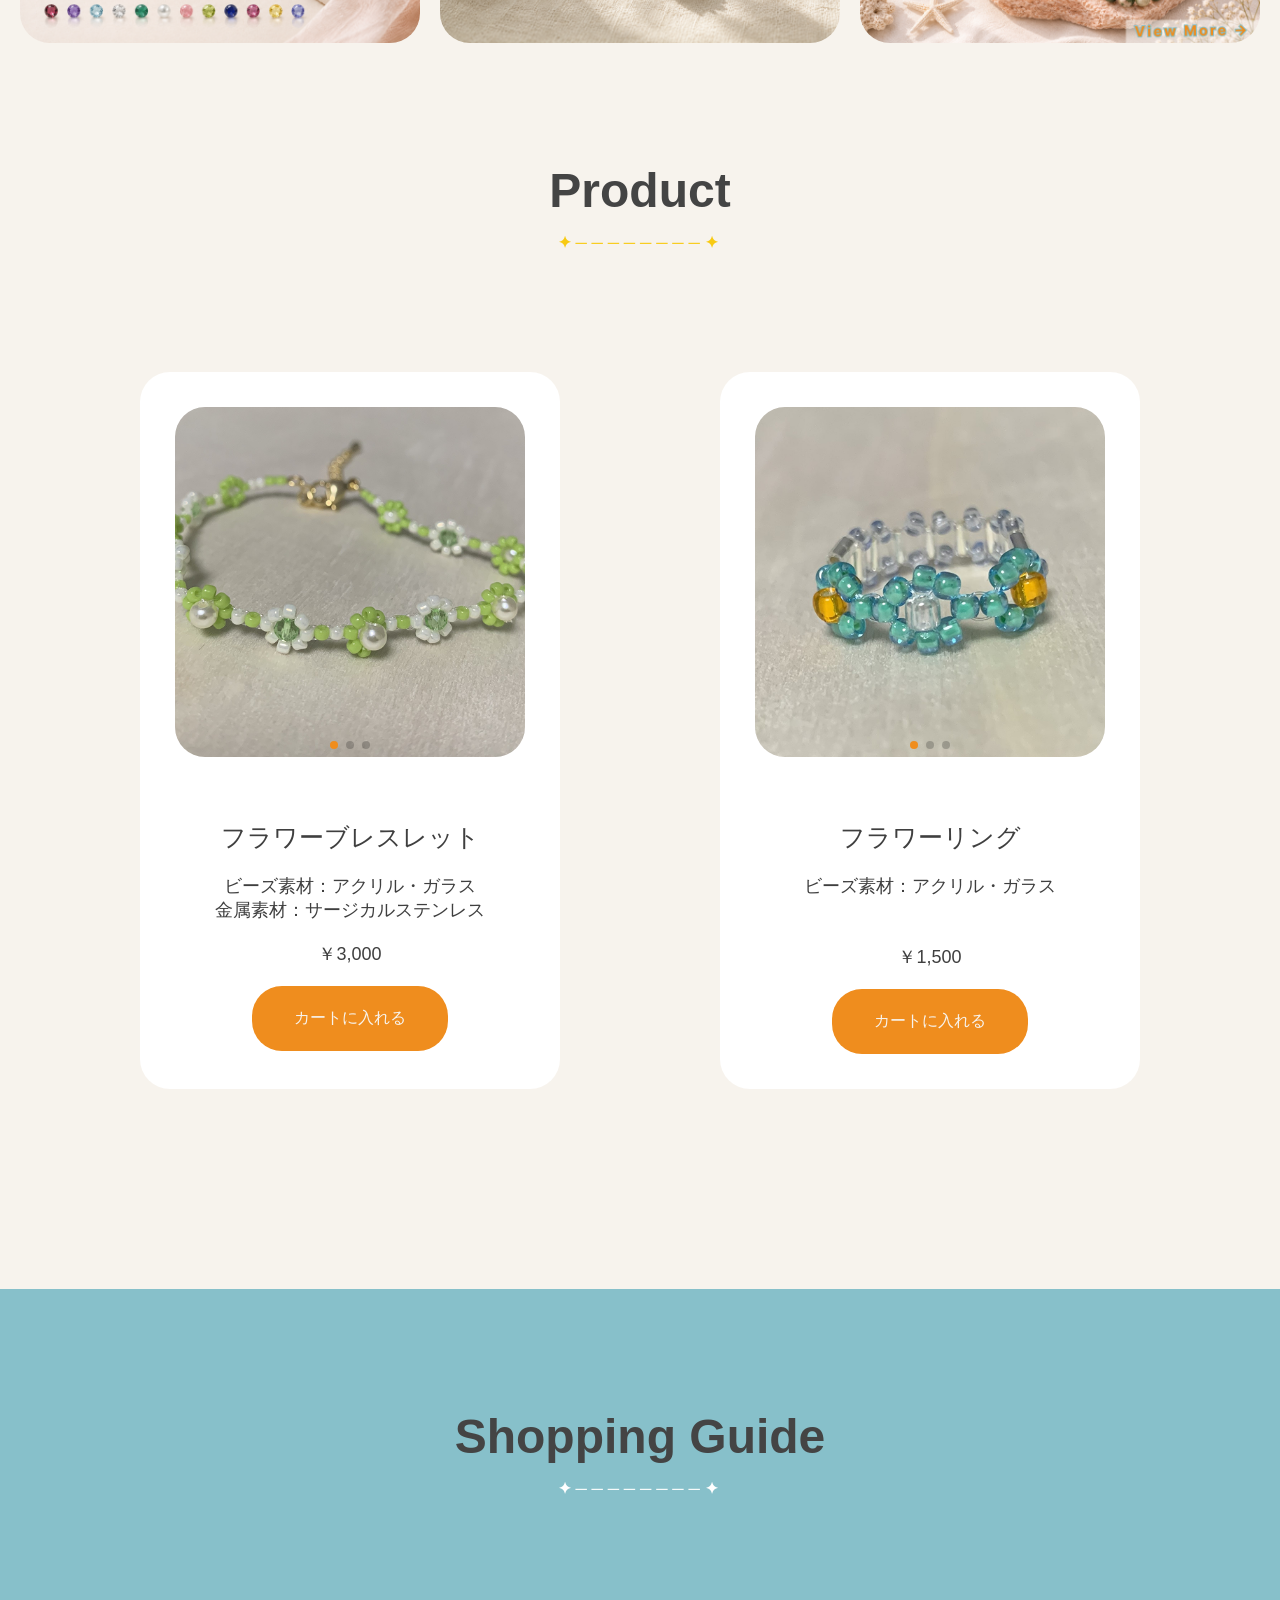
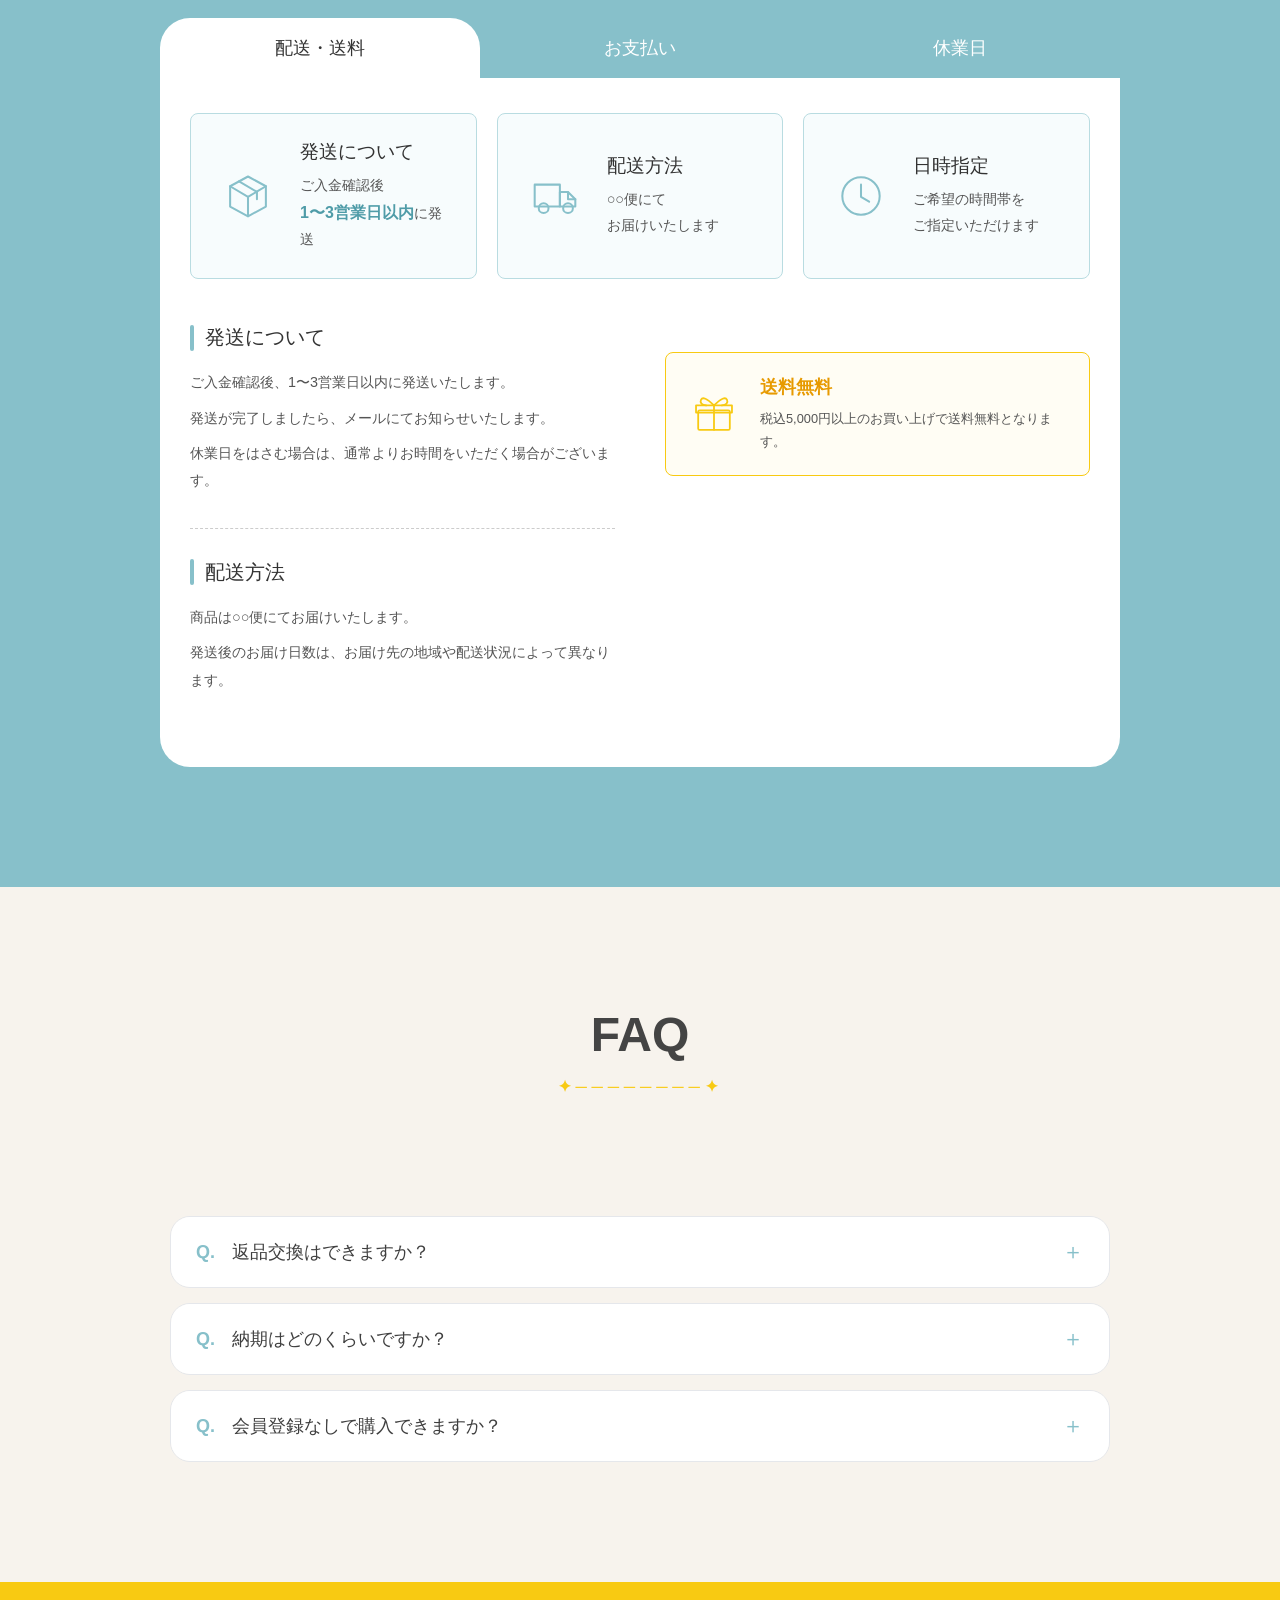
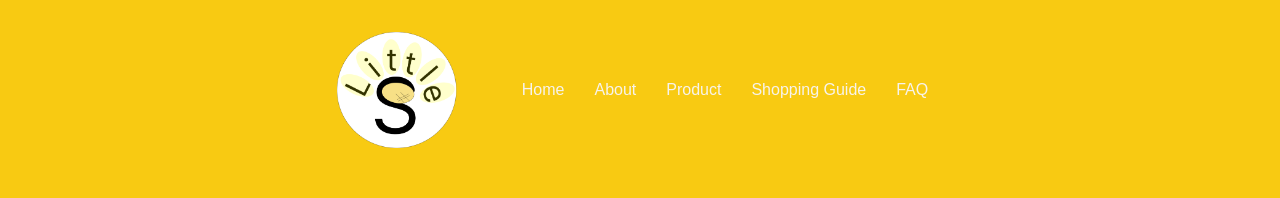
==== commit 357f3181: "20260923" ====
--- a/index.html
+++ b/index.html
@@ -53,16 +53,18 @@
             <div class="about__inner">
                 <img src="picture/img_shop.png" class="about__img" alt="お店">
                 <div class="about__message">
-                    <p class="about__text">私たちは素材にこだわり、金属アレルギーの方にも安心してお使いいただけるよう、<br>金属部分にはサージカルステンレスを使用しています。</p>
-                    <p class="about__text">毎日身につけるものだからこそ、やさしさと心地よさを大切にしています。</p>
+                    <p class="about__text"><span class="about_span">私</span>たちは素材にもこだわり、金属アレルギーの方にも安心してお使いいただけるよう、<br>金属部分にはサージカルステンレスを使用しています。<br>※すべての方にアレルギー反応が起こらないことを保証するものではありません。</p>
+                    <p class="about__text">シンプルな装いにも自然になじみながら、<br>ふとした瞬間に気分が少し明るくなるようなデザインを大切にしています。</p>
+                    <p class="about__text">毎日身につけるものだからこそ、<br>デザインだけでなく、やさしさと心地よさも大切に。</p>
+                    <p class="about__textmessage">Little Sのアクセサリーが、あなたの日常の小さな彩りになりますように～</p>
                 </div>
             </div>
         </section>
 
         <section class="pickup">
             <h2 class="pickup__title">Pickup</h2>
-            <ul class="banner-list pickup-slider">
-                <li class="banner-item active">
+            <ul class="banner-list">
+                <li class="banner-item">
                     <a href="birthstone.html"><img src="picture/banner_birthstone.png" alt="banner_birthstone"></a>
                 </li>
                 <li class="banner-item">
@@ -70,6 +72,18 @@
                 </li>
                 <li class="banner-item">
                     <a href="new-arrival.html"><img src="picture/banner_new arrival.png" alt="banner_new arrival"></a>
+                </li>
+            </ul>
+
+            <ul class="banner-list-sp">
+                <li class="banner-item-sp">
+                    <a href="birthstone.html"><img src="picture/banner_birthstone_sp.png" alt="banner_birthstone"></a>
+                </li>
+                <li class="banner-item-sp">
+                    <a href="luxury.html"><img src="picture/banner_luxury_sp.png" alt="banner_luxury"></a>
+                </li>
+                <li class="banner-item-sp">
+                    <a href="new-arrival.html"><img src="picture/banner_new arrival_sp.png" alt="banner_new arrival"></a>
                 </li>
             </ul>
         </section>
@@ -293,80 +307,10 @@
                                     </p>
                                 </div>
 
-                                <!-- お届け時間 -->
-                                <div class="delivery__section">
-                                    <h3 class="delivery__heading">お届け時間の指定</h3>
-
-                                    <p class="delivery__text">
-                                        ご希望のお届け時間帯をご指定いただけます。
-                                    </p>
-
-                                    <ul class="delivery__time-list">
-                                        <li>午前中</li>
-                                        <li>14:00〜16:00</li>
-                                        <li>16:00〜18:00</li>
-                                        <li>18:00〜20:00</li>
-                                        <li>19:00〜21:00</li>
-                                    </ul>
-
-                                    <p class="delivery__note">
-                                        ※交通状況・天候・配送会社の状況などにより、<br>
-                                        ご希望の時間帯にお届けできない場合がございます。
-                                    </p>
-                                </div>
-
                             </div>
 
                             <!-- 右側 -->
                             <div class="delivery__contents-right">
-
-                                <!-- 送料 -->
-                                <div class="delivery__section">
-                                    <h3 class="delivery__heading">送料について</h3>
-
-                                    <p class="delivery__text">
-                                        税込5,000円未満のご注文には、以下の送料がかかります。
-                                    </p>
-
-                                    <div class="delivery__fee-table">
-
-                                        <div class="delivery__fee-row delivery__fee-row--head">
-                                            <span>お届け地域</span>
-                                            <span>送料</span>
-                                        </div>
-
-                                        <div class="delivery__fee-row">
-                                            <span>北海道・東北</span>
-                                            <span>550円</span>
-                                        </div>
-
-                                        <div class="delivery__fee-row">
-                                            <span>関東</span>
-                                            <span>220円</span>
-                                        </div>
-
-                                        <div class="delivery__fee-row">
-                                            <span>中部</span>
-                                            <span>330円</span>
-                                        </div>
-
-                                        <div class="delivery__fee-row">
-                                            <span>近畿</span>
-                                            <span>330円</span>
-                                        </div>
-
-                                        <div class="delivery__fee-row">
-                                            <span>中国・四国</span>
-                                            <span>330円</span>
-                                        </div>
-
-                                        <div class="delivery__fee-row">
-                                            <span>九州・沖縄</span>
-                                            <span>550円</span>
-                                        </div>
-
-                                    </div>
-                                </div>
 
                                 <!-- 送料無料 -->
                                 <div class="delivery__free">
@@ -493,7 +437,6 @@
                                     <path d="M32 41.5V47"></path>
                                 </svg>
                             </span>
-
                             <p>
                                 お客様の決済情報は安全に処理されます。
                             </p>
@@ -679,79 +622,6 @@
                                 </p>
                             </div>
 
-
-                            <!-- お届け時間 -->
-                            <div class="delivery__section">
-                                <h3 class="delivery__heading">お届け時間の指定</h3>
-
-                                <p class="delivery__text">
-                                    ご希望のお届け時間帯をご指定いただけます。
-                                </p>
-
-                                <ul class="delivery__time-list">
-                                    <li>午前中</li>
-                                    <li>14:00〜16:00</li>
-                                    <li>16:00〜18:00</li>
-                                    <li>18:00〜20:00</li>
-                                    <li>19:00〜21:00</li>
-                                </ul>
-
-                                <p class="delivery__note">
-                                    ※交通状況・天候・配送会社の状況などにより、
-                                    ご希望の時間帯にお届けできない場合がございます。
-                                </p>
-                            </div>
-
-
-                            <!-- 送料 -->
-                            <div class="delivery__section">
-                                <h3 class="delivery__heading">送料について</h3>
-
-                                <p class="delivery__text">
-                                    税込5,000円未満のご注文には、以下の送料がかかります。
-                                </p>
-
-                                <div class="delivery__fee-table">
-
-                                    <div class="delivery__fee-row delivery__fee-row--head">
-                                        <span>お届け地域</span>
-                                        <span>送料</span>
-                                    </div>
-
-                                    <div class="delivery__fee-row">
-                                        <span>北海道・東北</span>
-                                        <span>550円</span>
-                                    </div>
-
-                                    <div class="delivery__fee-row">
-                                        <span>関東</span>
-                                        <span>220円</span>
-                                    </div>
-
-                                    <div class="delivery__fee-row">
-                                        <span>中部</span>
-                                        <span>330円</span>
-                                    </div>
-
-                                    <div class="delivery__fee-row">
-                                        <span>近畿</span>
-                                        <span>330円</span>
-                                    </div>
-
-                                    <div class="delivery__fee-row">
-                                        <span>中国・四国</span>
-                                        <span>330円</span>
-                                    </div>
-
-                                    <div class="delivery__fee-row">
-                                        <span>九州・沖縄</span>
-                                        <span>550円</span>
-                                    </div>
-
-                                </div>
-                            </div>
-
-
                             <!-- 送料無料 -->
                             <div class="delivery__free">
 
@@ -975,13 +845,39 @@
         </section>
         <section id="faq">
             <h2 class="faq__title">FAQ</h2>
-            <div class="accordion">
-                <div class="accordion-header"><span>返品交換はできますか？</span></div>
-                <div class="accordion-content"><span class="answer">商品の性質上、お客様の都合による返品は原則的にお断りしています。<br>商品の破損や誤送の場合に限り可能です。（未使用品のみ承ります）</span></div>
-                <div class="accordion-header"><span>納期はどのくらいですか？</span></div>
-                <div class="accordion-content"><span class="answer">商品ご注文後、入金確認が取れ次第、１～３日以内（休業日除く）に発送いたします。<br>お届けまでお時間をいただく場合には別途ご連絡させていただきます。</span></div>
-                <div class="accordion-header"><span>会員登録なしで購入できますか？</span></div>
-                <div class="accordion-content"><span class="answer">はい、会員登録をしなくてもご購入いただけます。</span></div>
+            <div class="faq-accordion_wrap">
+                <div class="faq-accordion_item">
+                    <button class="faq-accordion_question" type="button">
+                        <span class="faq-accordion_question-text">
+                            返品交換はできますか？
+                        </span>
+                    </button>
+                    <div class="faq-accordion_answer">
+                        商品の性質上、お客様の都合による返品は原則的にお断りしています。<br>
+                        商品の破損や誤送の場合に限り可能です。（未使用品のみ承ります）
+                    </div>
+                </div>
+                <div class="faq-accordion_item">
+                    <button class="faq-accordion_question" type="button">
+                        <span class="faq-accordion_question-text">
+                            納期はどのくらいですか？
+                        </span>
+                    </button>
+                    <div class="faq-accordion_answer">
+                        商品ご注文後、入金確認が取れ次第、1～3日以内（休業日除く）に発送いたします。<br>
+                        お届けまでお時間をいただく場合には別途ご連絡させていただきます。
+                    </div>
+                </div>
+                <div class="faq-accordion_item">
+                    <button class="faq-accordion_question" type="button">
+                        <span class="faq-accordion_question-text">
+                            会員登録なしで購入できますか？
+                        </span>
+                    </button>
+                    <div class="faq-accordion_answer">
+                        はい、会員登録をしなくてもご購入いただけます。
+                    </div>
+                </div>
             </div>
         </section>
     </main>
--- a/css/style.css
+++ b/css/style.css
@@ -145,6 +145,23 @@
     margin: 0 auto;
 }
 
+.about__text {
+    margin-bottom: 10px;
+}
+
+.about_span {
+    font-size: 30px;
+    opacity: 0.55;
+    font-weight: 700;
+}
+
+.about__textmessage {
+    font-size: 20px;
+    opacity: 0.55;
+    font-weight: 600;
+    color: #87C0CA;
+}
+
 .about__title {
     text-align: center;
     font-size: 3rem;
@@ -174,6 +191,11 @@
     width: 100%;
     height: auto;
     display: block;
+    border-radius: 30px;
+}
+
+.banner-list-sp {
+    display: none;
 }
 
 /*ピックアップ*/
@@ -250,6 +272,7 @@
     margin: 0 auto;
     display: flex;
     justify-content: space-evenly;
+    gap: 20px;
 }
 
 .s__product__inner {
@@ -281,14 +304,13 @@
     display: block;
     margin: 0 auto;
     border: transparent 2px solid;
-    transition: opacity .3s;
+    transition: background 0.3s, color 0.3s, border 0.3s;
 }
 
 .product__button:hover {
     background: #F7F3ED;
     color: #EF8D1E;
     border: 2px solid #EF8D1E;
-    opacity: .8;
 }
 
 .swiper {
@@ -311,6 +333,10 @@
     opacity: var(--swiper-pagination-bullet-inactive-opacity, .2);
 }
 
+.swiper-pagination-bullet-active {
+    background-color: #EF8D1E !important;
+}
+
 /*ショッピングガイド*/
 
 #shopping__guide {
@@ -340,9 +366,59 @@
     margin: 0 auto;
 }
 
+/* =========================
+   Shopping Guide タブ
+========================= */
+
 .shopping__guider__list {
     display: flex;
     list-style: none;
+    padding: 0;
+    margin: 0;
+}
+
+.shopping__guider__item {
+    width: calc(100% / 3);
+    padding: 18px 10px;
+    text-align: center;
+    font-size: 18px;
+    color: #fff;
+    cursor: pointer;
+    transition: .3s;
+}
+
+.shopping__guider__item:last-child {
+    border-right: none;
+}
+
+/* 選択中 */
+.shopping__guider__item.active {
+    color: #333;
+    background-color: #fff;
+    border-radius: 30px 30px 0 0;
+}
+
+/* ホバー */
+.shopping__guider__item:hover {
+    opacity: .8;
+}
+
+
+/* =========================
+   パネル
+========================= */
+
+.panel {
+    display: none;
+    background-color: #fff;
+}
+
+.panel.active {
+    display: block;
+}
+
+.panel-area {
+    display: block;
 }
 
 /* =========================
@@ -351,6 +427,7 @@
 
 .delivery {
     padding: 35px 30px 40px;
+    border-radius: 0 0 30px 30px;
 }
 
 
@@ -584,63 +661,6 @@
 }
 
 
-/* =========================
-   送料表
-========================= */
-
-.delivery__fee-table {
-    overflow: hidden;
-
-    width: 100%;
-
-    margin-top: 20px;
-
-    border: 1px solid #b9dce1;
-    border-radius: 8px;
-}
-
-
-.delivery__fee-row {
-    display: grid;
-
-    grid-template-columns: 1fr 130px;
-
-    border-bottom: 1px solid #ddd;
-}
-
-
-.delivery__fee-row:last-child {
-    border-bottom: none;
-}
-
-
-.delivery__fee-row span {
-    padding: 10px 15px;
-
-    font-size: 0.85rem;
-
-    color: #555;
-}
-
-
-.delivery__fee-row span:last-child {
-    border-left: 1px solid #ddd;
-
-    text-align: center;
-}
-
-
-.delivery__fee-row--head {
-    background-color: #eef8f9;
-
-    font-weight: 500;
-}
-
-
-.delivery__fee-row--head span {
-    color: #444;
-}
-
 
 /* =========================
    送料無料
@@ -743,10 +763,6 @@
         gap: 35px;
     }
 
-
-    .delivery__fee-table {
-        width: 100%;
-    }
 
 }
 
@@ -1290,7 +1306,13 @@
 }
 
 
-/*FAQ*/
+/* =========================
+   FAQ
+========================= */
+
+#faq {
+    margin-bottom: 120px;
+}
 
 .faq__title {
     text-align: center;
@@ -1309,142 +1331,100 @@
     letter-spacing: .3em;
 }
 
-.tab-area {
-    display: flex;
-    border-bottom: none;
-    cursor: pointer;
-    max-width: 500px;
-    width: 100%;
-}
-
-.tab {
-    display: flex;
-    justify-content: center;
-    align-items: center;
-    width: calc(100%/3);
-    padding: 10px;
-    border-radius: 20px 20px 0 0;
-    background-color: #87C0CA;
-    color: #fff;
-    border: 1px solid #FFF;
-}
-
-.tab.active {
-    background-color: #FFF;
-    color: #000;
-}
-
-.panel {
-    display: none;
-    background-color: #FFF;
-    width: 100%;
-    margin: 0 auto;
-    padding: 20px;
-    text-align: justify;
-    min-height: 386px;
-    border-radius: 0 30px 30px 30px;
-}
-
-.panel.active {
-    display: block;
-}
-
-
-#faq {
-    margin-bottom: 120px;
-}
-
-.accordion {
+/* アコーディオン全体 */
+
+.faq-accordion_wrap {
     max-width: 960px;
     margin: 0 auto;
 }
 
-.accordion-content {
+/* FAQ項目 */
+
+.faq-accordion_item {
+    border: 1px solid #e5e7eb;
+    border-radius: 20px;
+    background-color: #FFF;
+    overflow: hidden;
+    margin: 0 10px 15px;
+}
+
+/* 質問 */
+
+.faq-accordion_question {
+    display: flex;
+    align-items: center;
+    justify-content: space-between;
+    width: 100%;
+    padding: 20px 25px;
+    border: none;
+    background-color: #FFF;
+    color: #3f3f3f;
+    font-size: 18px;
+    font-weight: 500;
+    text-align: left;
+    cursor: pointer;
+    transition: background-color .3s;
+}
+
+/* hover */
+
+.faq-accordion_question:hover {
+    background-color: #f7f7f7;
+}
+
+/* Q */
+.faq-accordion_question-text::before {
+    content: "Q.";
+    margin-right: 12px;
+    color: #87C0CA;
+    font-weight: 700;
+}
+
+/* ＋ */
+.faq-accordion_question::after {
+    content: "＋";
+    flex-shrink: 0;
+    margin-left: 20px;
+    color: #87C0CA;
+    font-size: 22px;
+    font-weight: 400;
+}
+
+/* 開いているとき */
+
+.faq-accordion_item.is-open .faq-accordion_question::after {
+    content: "－";
+}
+
+/* 回答 */
+
+.faq-accordion_answer {
     display: none;
-}
-
-.accordion-header {
-    background-color: #FFF;
-    padding: 15px 45px 15px 20px;
-    margin: 15px 0 0;
-    transition: background .3s ease;
-    cursor: pointer;
-    position: relative;
-    border-radius: 30px;
-}
-
-.accordion-header::before,
-.accordion-header::after {
-    position: absolute;
-    content: '';
-    top: 1px;
-    right: 20px;
-    bottom: 0;
-    width: 12px;
-    height: 2px;
-    margin: auto;
-    background: #87C0CA;
-}
-
-.accordion-header::after {
-    transform: rotate(-90deg);
-    transition: transform 0.3s;
-}
-
-.accordion-header.active::after {
-    transform: rotate(0deg);
-}
-
-.accordion-content {
-    background-color: #FFF;
-    padding: 12px 20px 10px;
-    border-radius: 30px;
-}
-
-.accordion-header span,
-.accordion-content span {
-    position: relative;
+
+    padding: 0 25px 22px;
+
+    color: #555;
+
+    font-size: 16px;
+    line-height: 1.8;
+}
+
+/* A */
+
+.faq-accordion_answer::before {
+    content: "A.";
+
+    margin-right: 12px;
+
+    color: #EF8D1E;
+
+    font-weight: 700;
+}
+
+/* 回答を表示 */
+
+.faq-accordion_item.is-open .faq-accordion_answer {
     display: block;
-    padding-left: 25px;
-}
-
-.indent {
-    display: inline-block;
-}
-
-.accordion-header span::before {
-    position: absolute;
-    content: "Q";
-    top: -2px;
-    left: 0;
-    color: #151E2F;
-    font-size: 17px;
-}
-
-
-.accordion-content .answer::before {
-    position: absolute;
-    content: "A";
-    top: -1px;
-    left: 0;
-    color: #151E2F;
-    font-size: 17px;
-}
-
-.accordion-header:hover {
-    background-color: #F2F2F2;
-}
-
-/* Qを開いたとき、Q下側の角丸をなくす */
-.accordion-header.active {
-    border-radius: 30px 30px 0 0;
-    margin-bottom: 0;
-}
-
-/* Aの上側の角丸をなくす */
-.accordion-header.active+.accordion-content {
-    border-radius: 0 0 30px 30px;
-    margin-top: 0;
 }
 
 /*フッダー*/
@@ -1884,12 +1864,20 @@
 
 @media screen and (max-width: 767px) {
 
+    p {
+        font-size: 15px;
+    }
+
+    .header {
+        padding: 10px;
+    }
+
     .header__top {
         text-align: center;
     }
 
     .header__logo {
-        width: 70px;
+        width: 50px;
     }
 
     .menu-wrapper {
@@ -2063,6 +2051,20 @@
         width: 80%;
     }
 
+    .about__text {
+        margin-bottom: 10px;
+        font-size: 15px;
+    }
+
+    .about_span {
+        font-size: 25px;
+    }
+
+    .about__textmessage {
+        font-size: 17px;
+    }
+
+
     .pickup__title {
         font-size: 2rem;
         margin-bottom: 50px;
@@ -2072,38 +2074,21 @@
        Pickup スライダー
     ========================= */
 
-    .pickup-slider {
-        position: relative;
+    .banner-list {
+        display: none;
+    }
+
+    .banner-list-sp {
         display: block;
-        width: calc(100% - 40px);
-        margin: 40px auto 0;
-        padding: 0;
-        aspect-ratio: 16 / 9;
-        overflow: hidden;
-    }
-
-    .pickup-slider .banner-item {
-        position: absolute;
-        top: 0;
-        left: 0;
-        width: 100%;
-        height: 100%;
-        opacity: 0;
-        visibility: hidden;
-        transition: opacity 1s ease;
-        list-style: none;
-    }
-
-    .pickup-slider .banner-item.active {
-        opacity: 1;
-        visibility: visible;
-    }
-
-    .pickup-slider .banner-item img {
-        width: 100%;
-        height: 100%;
-        display: block;
-        object-fit: cover;
+        margin: 10px;
+    }
+
+    .banner-item-sp img {
+        border-radius: 30px;
+    }
+
+    .banner-item:not(:last-child) {
+        margin-bottom: 20px;
     }
 
     .product__name {
@@ -2132,6 +2117,14 @@
         margin-left: auto;
         margin-right: auto;
         width: 100%;
+    }
+
+    .swiper-button-next:after, .swiper-button-prev:after {
+        color: #EF8D1E !important;
+    }
+
+    .swiper-button-next {
+        color: #EF8D1E !important;
     }
 
     .panel-area {
@@ -2184,6 +2177,7 @@
     .delivery {
         padding: 30px 20px;
         border-radius: 30px;
+        background-color: #FFF;
     }
 
     .delivery__summary {
@@ -2202,10 +2196,6 @@
         grid-template-columns: 1fr;
 
         gap: 35px;
-    }
-
-    .delivery__fee-table {
-        width: 100%;
     }
 
     /*お支払い方法*/
@@ -2265,8 +2255,11 @@
 
     .pay__security {
         margin-top: 25px;
-
         font-size: 0.75rem;
+    }
+
+    .pay__security__alert {
+        font-size: 10px;
     }
 
     /*休業日*/
@@ -2360,6 +2353,10 @@
 
     .accordion-content {
         margin: 0 10px;
+    }
+
+    .faq-accordion_question-text {
+        font-size: 15px;
     }
 
     .footer {
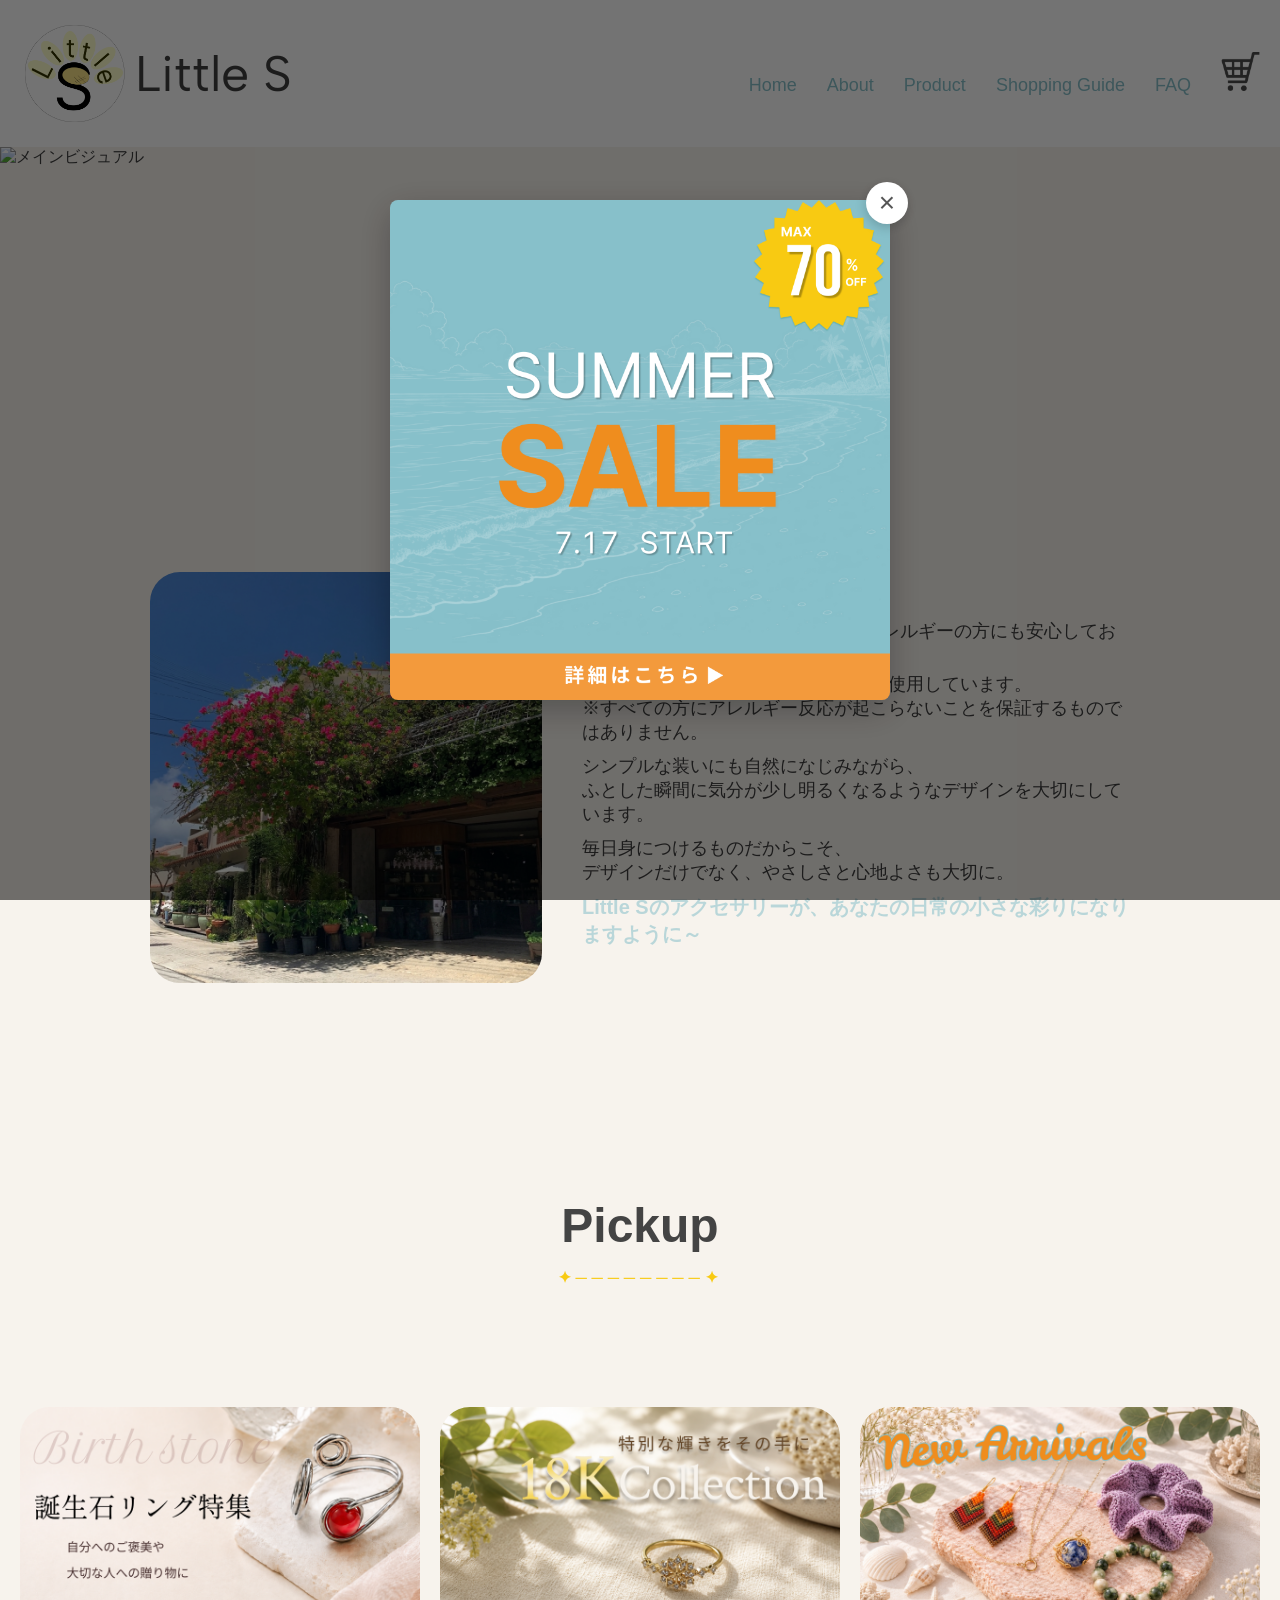
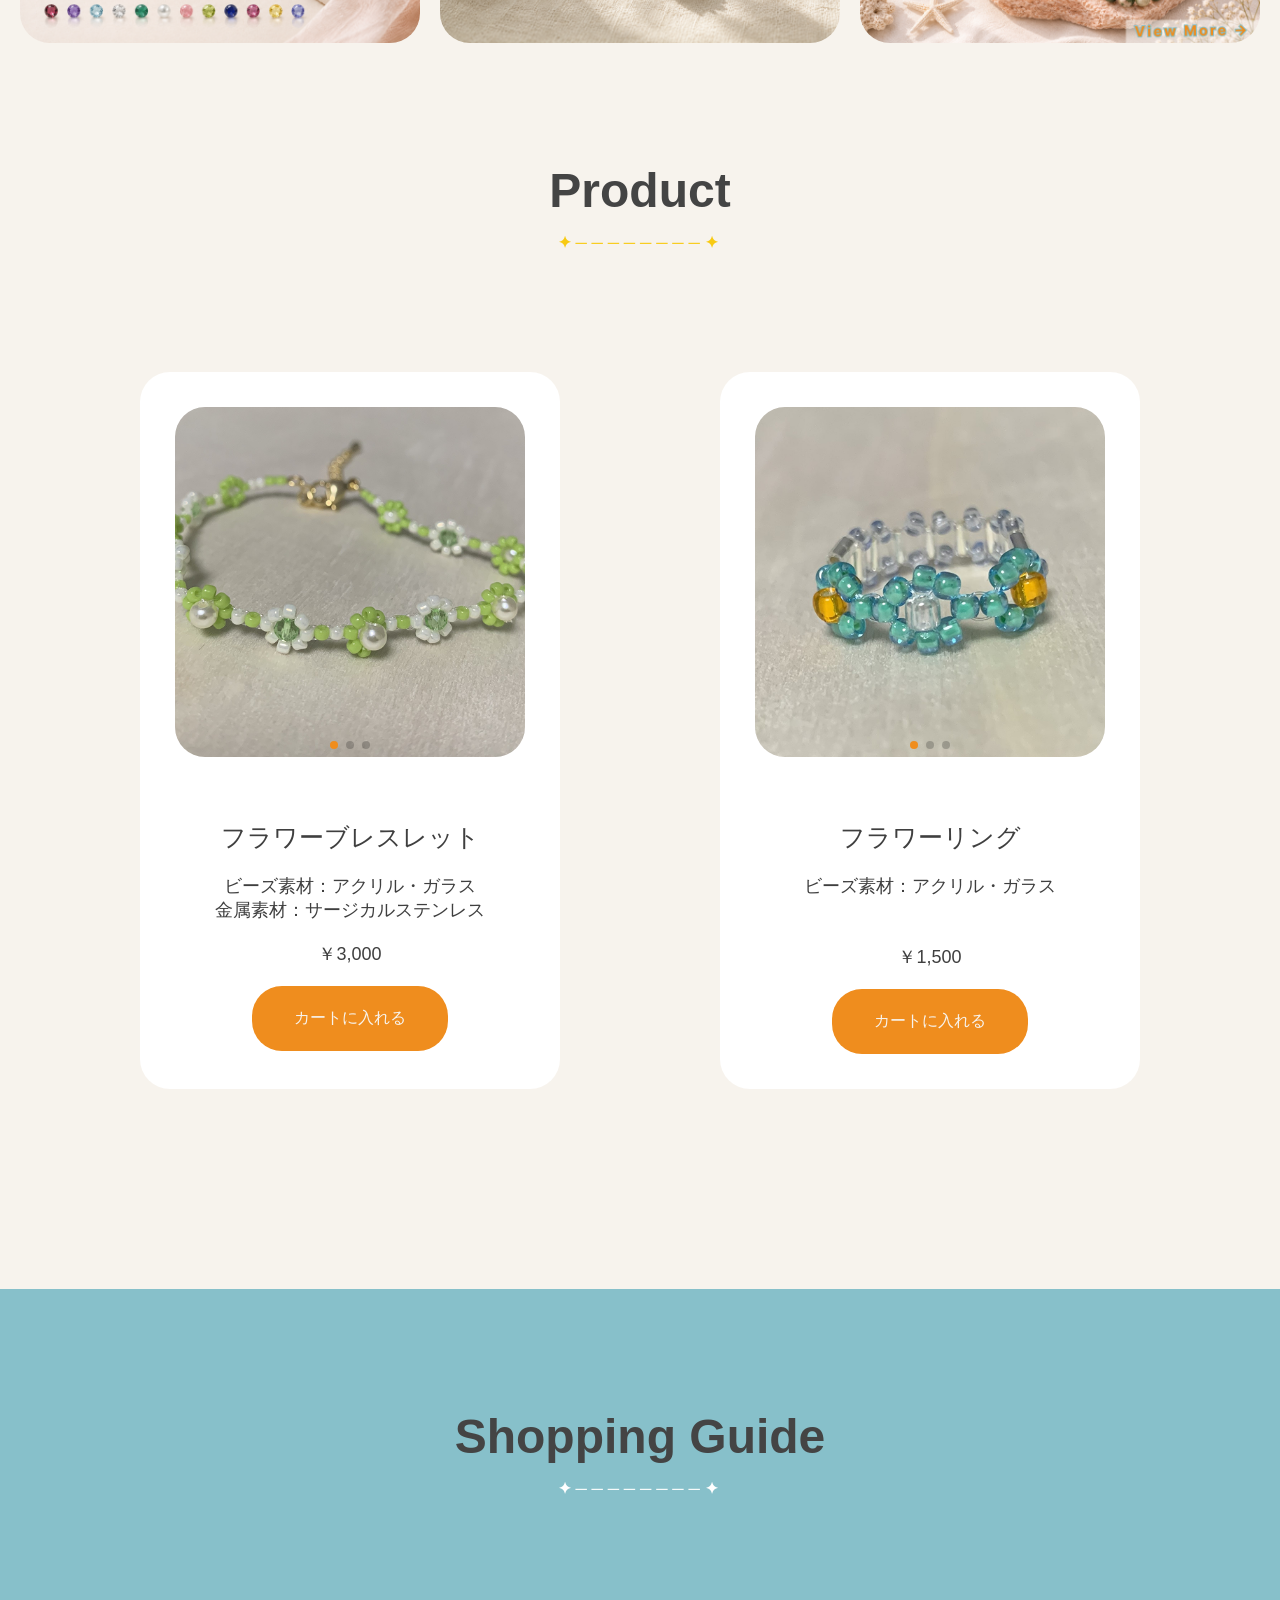
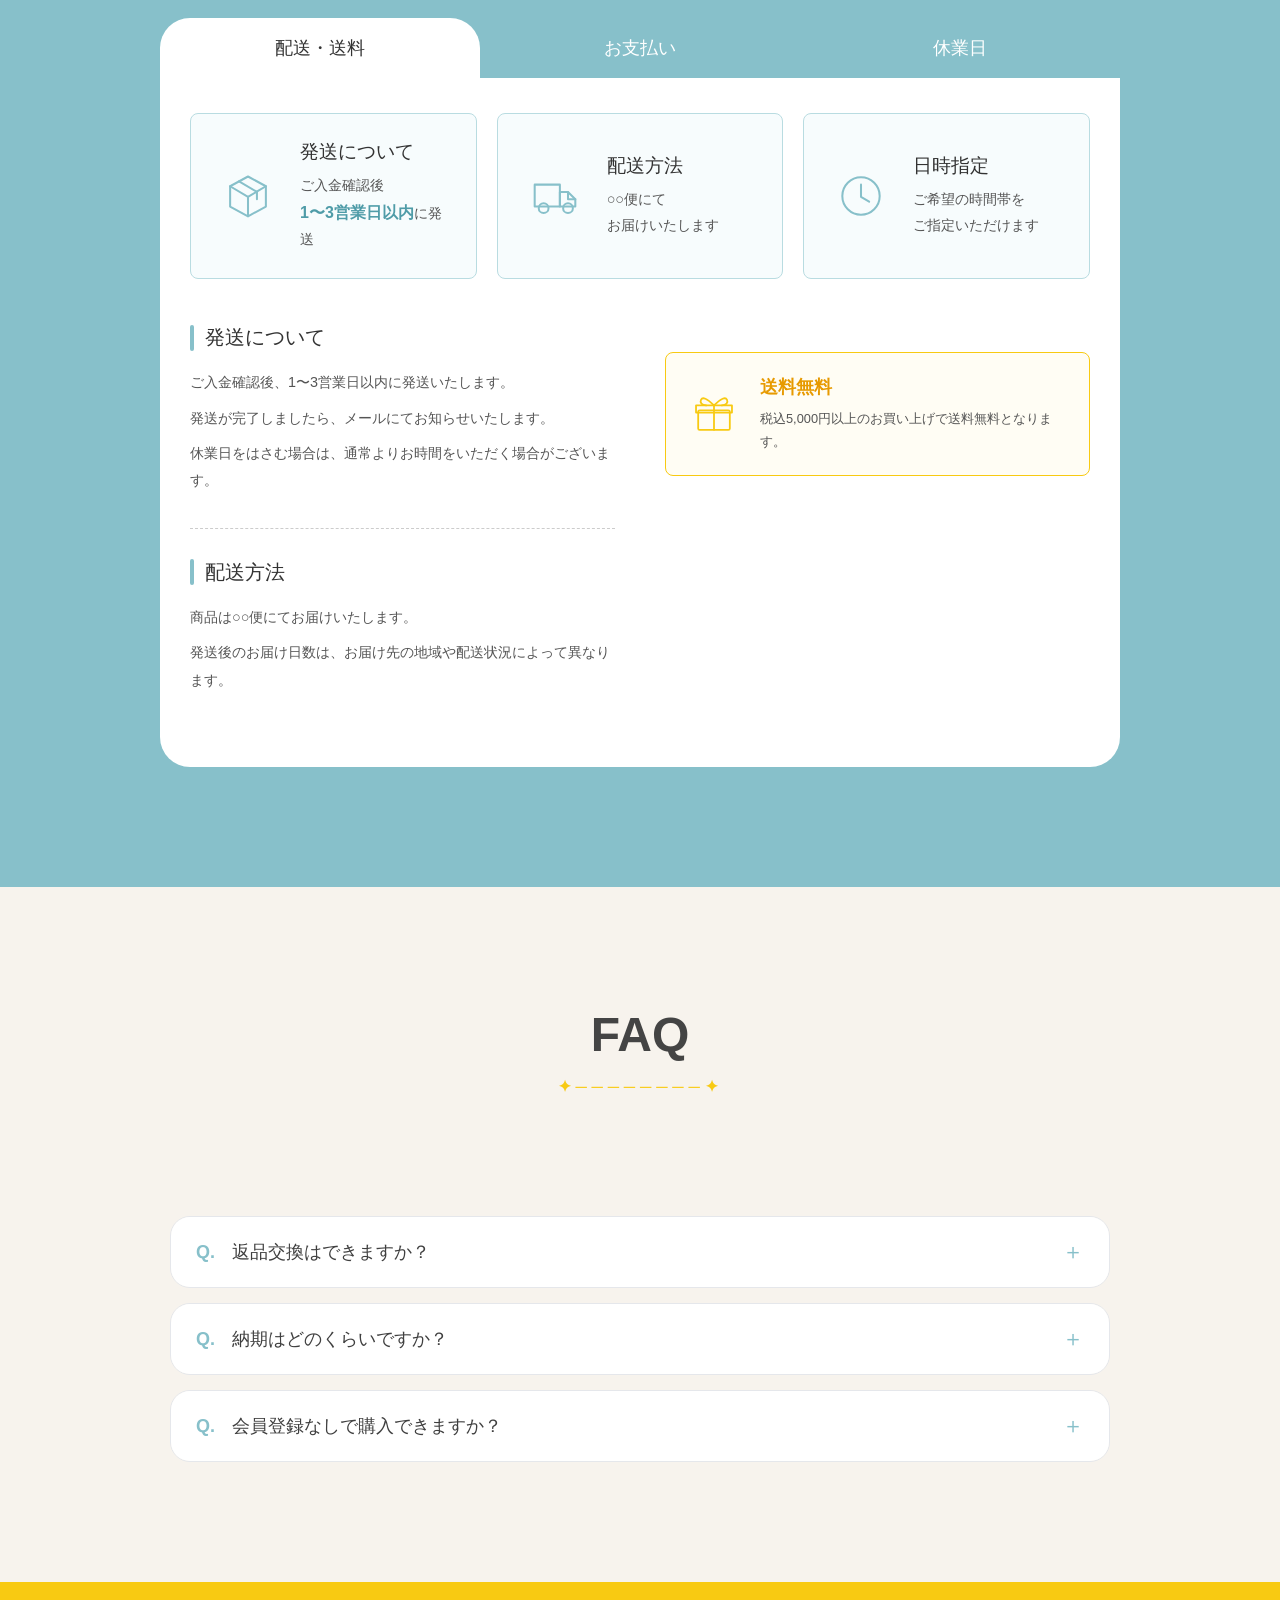
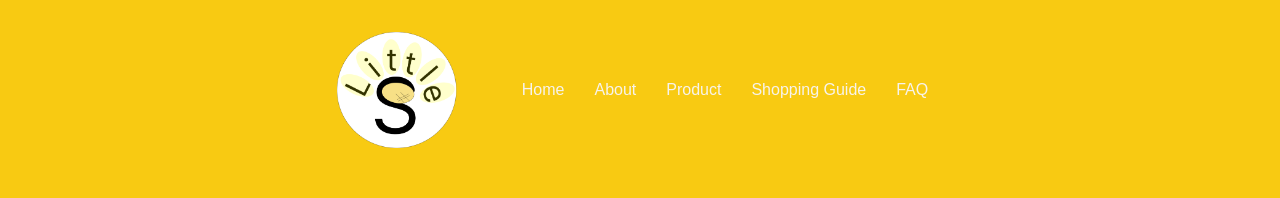
==== commit fe73fbb7: "202609232" ====
--- a/index.html
+++ b/index.html
@@ -13,6 +13,27 @@
     <link rel="icon" href="picture/icon.svg">
 </head>
 <body>
+    <div class="sale-popup" id="salePopup">
+        <div class="sale-popup__overlay"></div>
+        <div class="sale-popup__content">
+
+            <!-- 閉じるボタン -->
+            <button
+                class="sale-popup__close"
+                id="salePopupClose"
+                type="button"
+                aria-label="ポップアップを閉じる">
+                ×
+            </button>
+            <!-- 詳細ページへのリンク -->
+            <a href="sale.html" class="sale-popup__link">
+                <img
+                    src="picture/banner_top_0908 (1).png"
+                    alt="SUMMER SALE 最大70%OFF 7月17日スタート"
+                    class="sale-popup__image">
+            </a>
+        </div>
+    </div>
     <header class="header">
         <div class="header__top">
             <img src="picture/logo.png" class="header__logo" alt="ロゴ">
--- a/css/style.css
+++ b/css/style.css
@@ -23,6 +23,112 @@
 section {
     margin-top: 120px;
 }
+
+/* =================================
+   SUMMER SALE ポップアップ
+================================= */
+
+.sale-popup {
+    position: fixed;
+    inset: 0;
+
+    display: flex;
+    justify-content: center;
+    align-items: center;
+
+    padding: 30px;
+
+    z-index: 9999;
+}
+
+/* 背景 */
+.sale-popup__overlay {
+    position: absolute;
+    inset: 0;
+
+    background-color: rgba(0, 0, 0, 0.55);
+}
+
+/* ポップアップ本体 */
+.sale-popup__content {
+    position: relative;
+    z-index: 1;
+
+    width: min(500px, 90vw);
+
+    animation: popupFade .5s ease;
+}
+
+/* 画像 */
+.sale-popup__image {
+    display: block;
+
+    width: 100%;
+    height: auto;
+
+    border-radius: 8px;
+
+    box-shadow:
+        0 10px 35px rgba(0, 0, 0, 0.25);
+}
+
+/* リンク */
+.sale-popup__link {
+    display: block;
+}
+
+/* ×ボタン */
+.sale-popup__close {
+    position: absolute;
+
+    top: -18px;
+    right: -18px;
+
+    z-index: 2;
+
+    width: 42px;
+    height: 42px;
+
+    padding: 0;
+
+    border: none;
+    border-radius: 50%;
+
+    background-color: #fff;
+
+    color: #555;
+
+    font-size: 28px;
+    line-height: 42px;
+
+    cursor: pointer;
+
+    box-shadow:
+        0 3px 12px rgba(0, 0, 0, 0.2);
+}
+
+
+/* ×ボタン hover */
+.sale-popup__close:hover {
+    background-color: #EF8D1E;
+    color: #fff;
+}
+
+
+/* 表示アニメーション */
+@keyframes popupFade {
+
+    from {
+        opacity: 0;
+        transform: translateY(20px) scale(.96);
+    }
+
+    to {
+        opacity: 1;
+        transform: translateY(0) scale(1);
+    }
+}
+
 
 /*ヘッダー*/
 .header {
@@ -1868,6 +1974,25 @@
         font-size: 15px;
     }
 
+    .sale-popup {
+        padding: 20px;
+    }
+
+    .sale-popup__content {
+        width: min(400px, 88vw);
+    }
+
+    .sale-popup__close {
+        top: -15px;
+        right: -10px;
+
+        width: 38px;
+        height: 38px;
+
+        font-size: 24px;
+        line-height: 38px;
+    }
+
     .header {
         padding: 10px;
     }
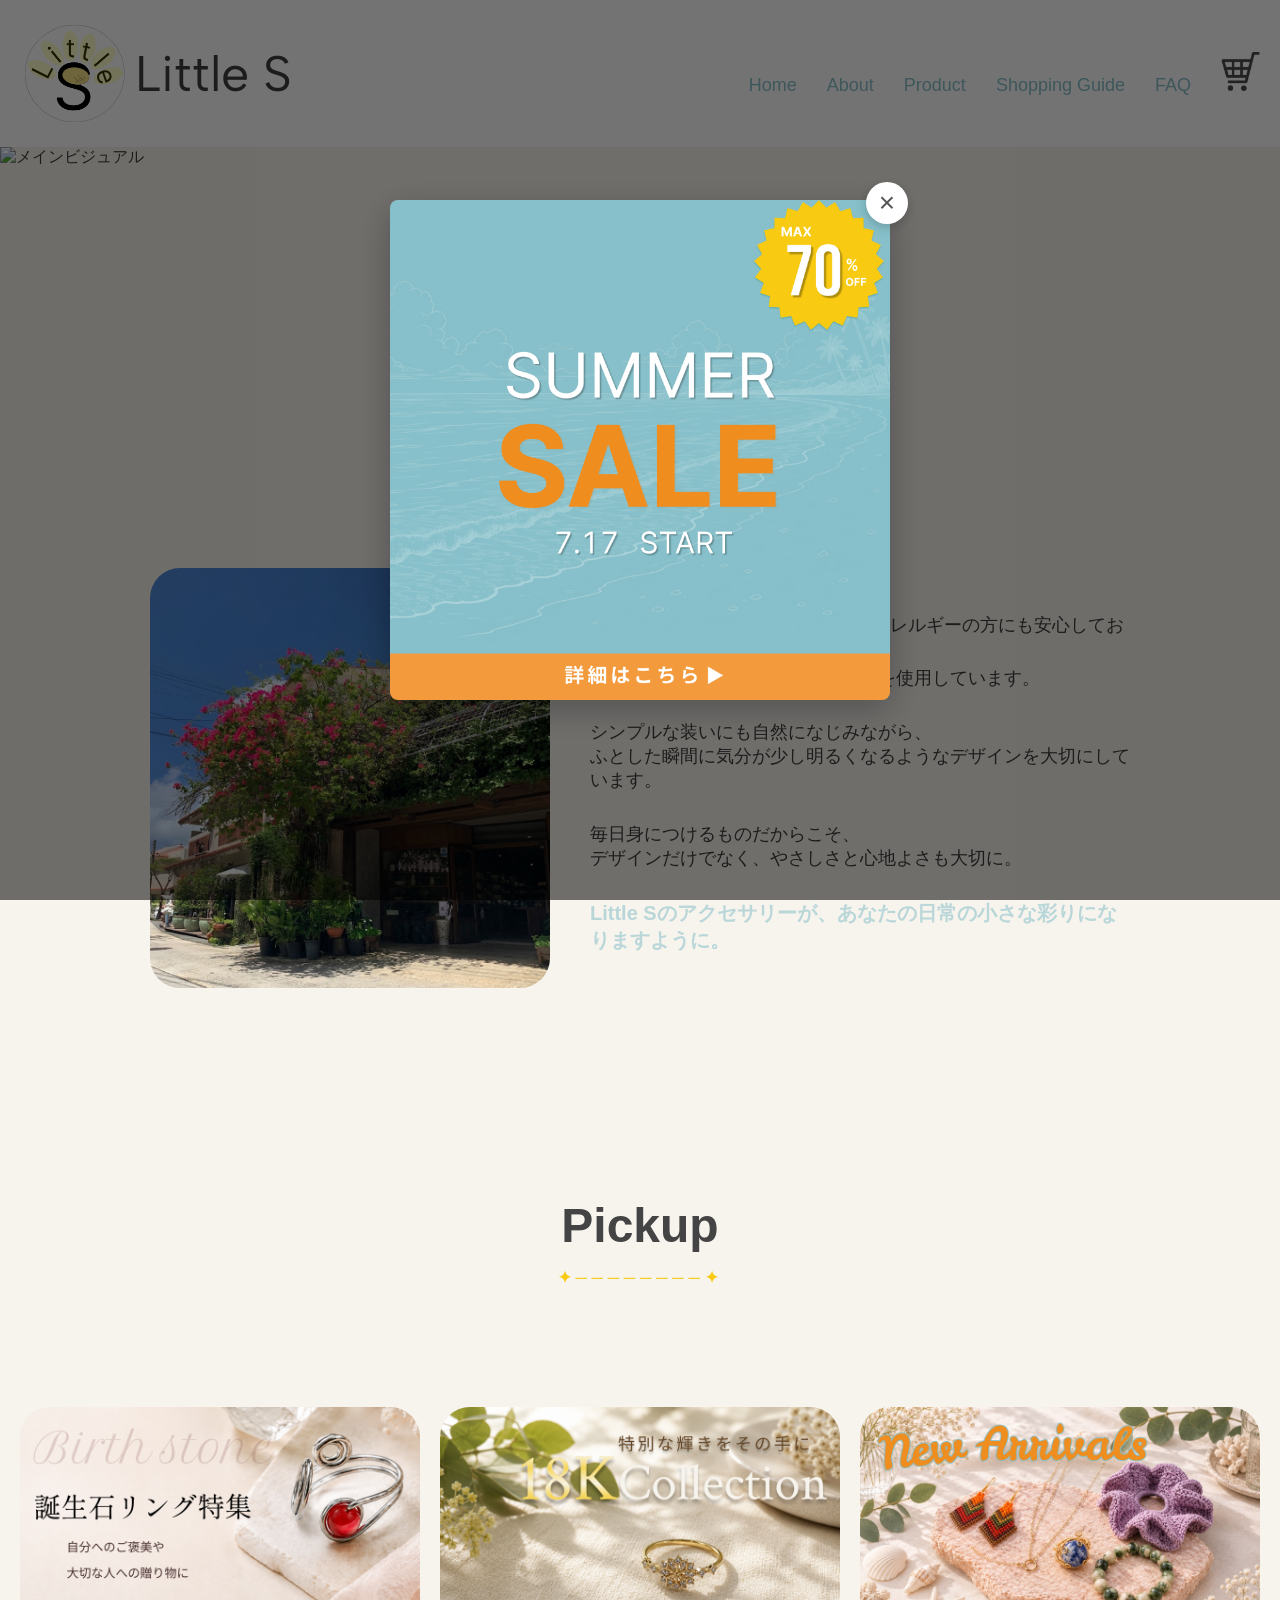
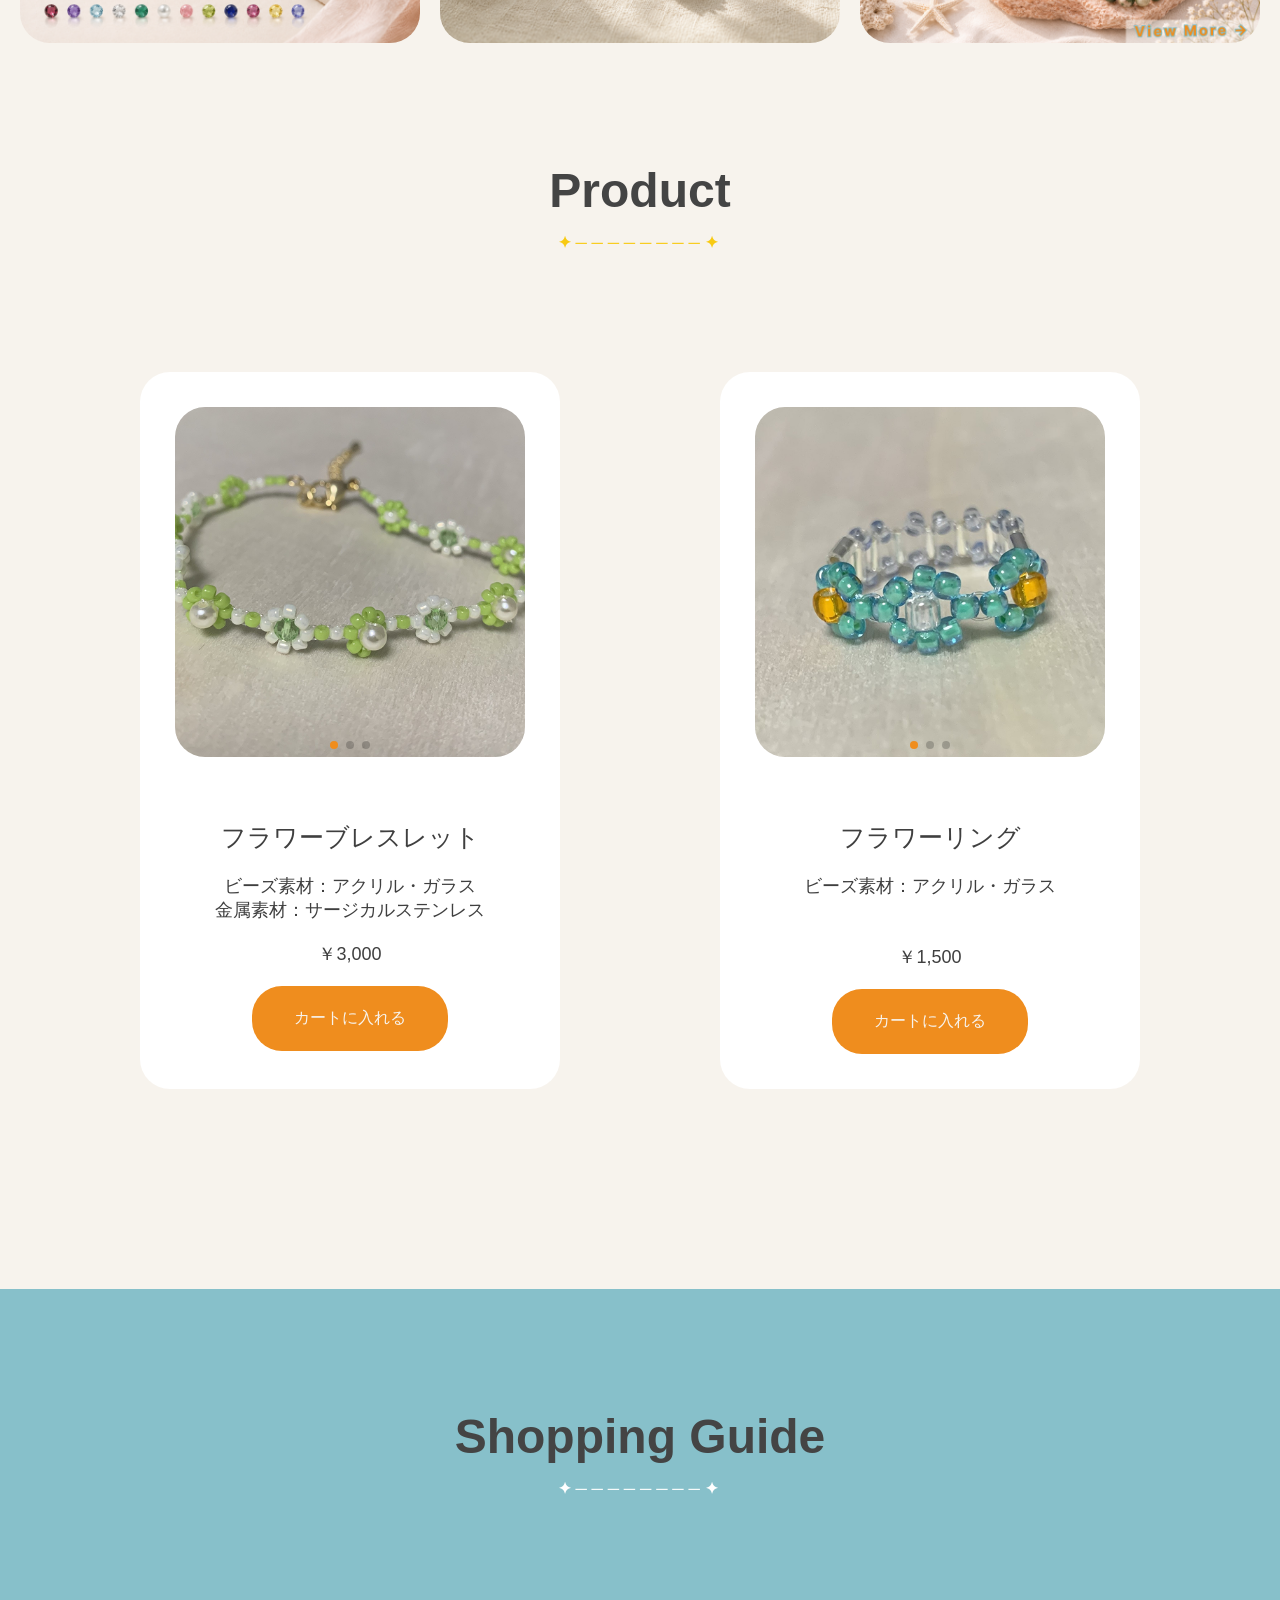
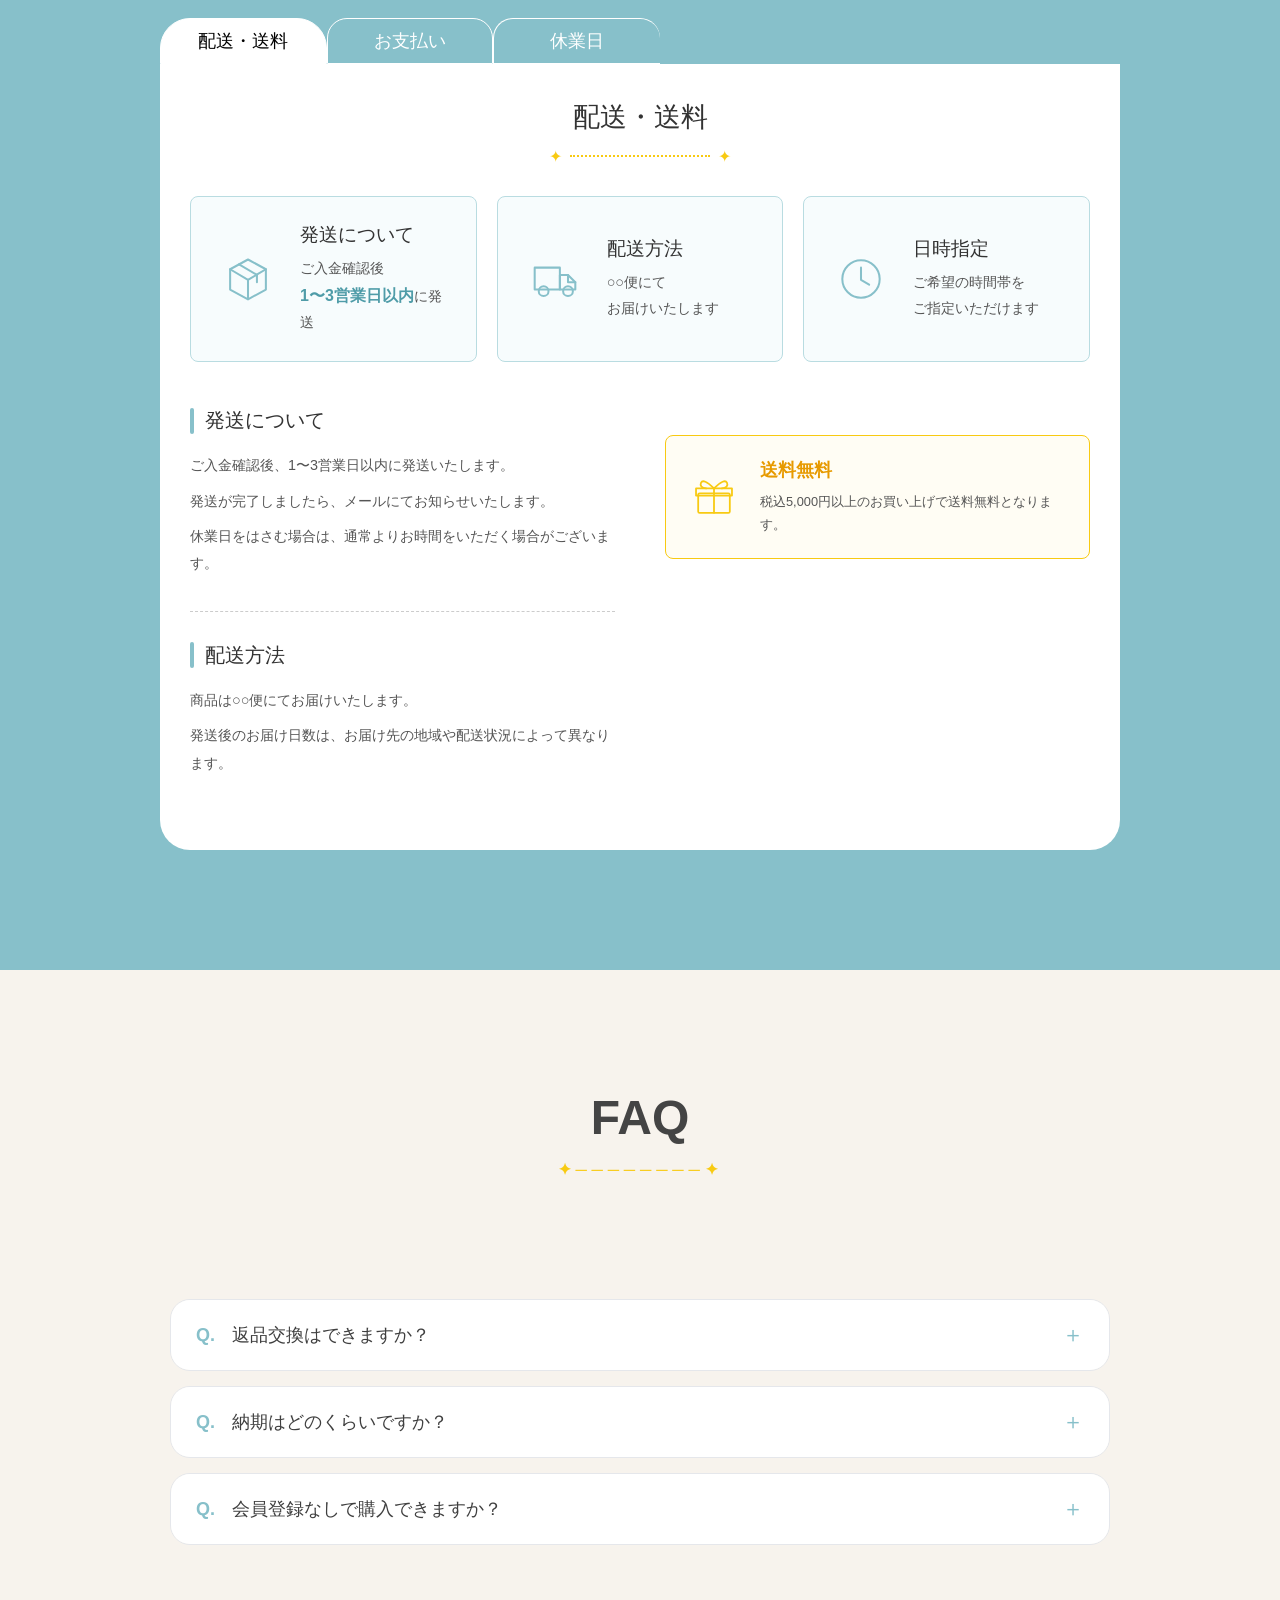
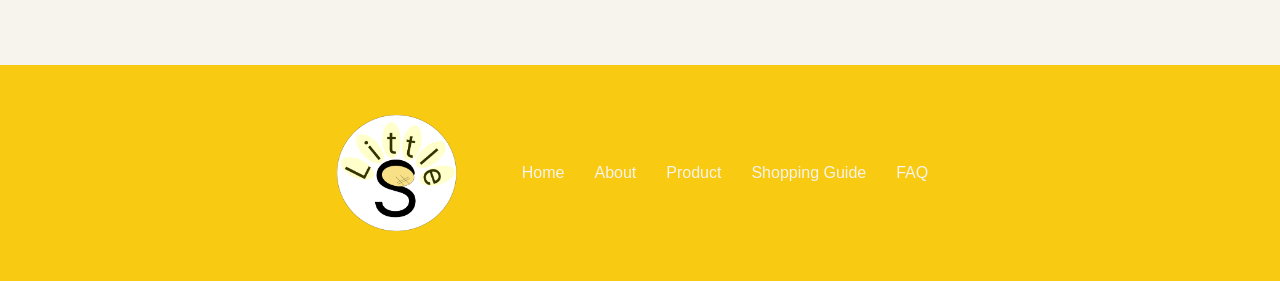
==== commit 84325760: "20260924" ====
--- a/index.html
+++ b/index.html
@@ -74,10 +74,10 @@
             <div class="about__inner">
                 <img src="picture/img_shop.png" class="about__img" alt="お店">
                 <div class="about__message">
-                    <p class="about__text"><span class="about_span">私</span>たちは素材にもこだわり、金属アレルギーの方にも安心してお使いいただけるよう、<br>金属部分にはサージカルステンレスを使用しています。<br>※すべての方にアレルギー反応が起こらないことを保証するものではありません。</p>
+                    <p class="about__text"><span class="about_span">私</span>たちは素材にもこだわり、金属アレルギーの方にも安心してお使いいただけるよう、<br>金属部分にはサージカルステンレスを使用しています。</p>
                     <p class="about__text">シンプルな装いにも自然になじみながら、<br>ふとした瞬間に気分が少し明るくなるようなデザインを大切にしています。</p>
                     <p class="about__text">毎日身につけるものだからこそ、<br>デザインだけでなく、やさしさと心地よさも大切に。</p>
-                    <p class="about__textmessage">Little Sのアクセサリーが、あなたの日常の小さな彩りになりますように～</p>
+                    <p class="about__textmessage">Little Sのアクセサリーが、あなたの日常の小さな彩りになりますように。</p>
                 </div>
             </div>
         </section>
@@ -224,6 +224,13 @@
                 </ul>
                 <div class="panel-area">
                     <div class="delivery panel active">
+                        <p class="delivery__title">配送・送料</p>
+
+                        <div class="delivery__title-decoration">
+                            <span>✦</span>
+                            <span class="delivery__title-line"></span>
+                            <span>✦</span>
+                        </div>
                         <!-- 上部3カード -->
                         <div class="delivery__summary">
                             <!-- 発送について -->
@@ -540,6 +547,14 @@
                 </div>
                 <div class="s__panel">
                     <div class="delivery panel active">
+
+                        <p class="delivery__title">配送・送料</p>
+
+                        <div class="delivery__title-decoration">
+                            <span>✦</span>
+                            <span class="delivery__title-line"></span>
+                            <span>✦</span>
+                        </div>
 
                         <!-- 発送・配送・日時指定 -->
                         <div class="delivery__summary">
--- a/css/style.css
+++ b/css/style.css
@@ -241,6 +241,7 @@
     width: 40%;
     margin: 0 auto;
     border-radius: 30px;
+    min-width: 400px;
 }
 
 .about__text:nth-of-type(2) {
@@ -252,7 +253,7 @@
 }
 
 .about__text {
-    margin-bottom: 10px;
+    margin-bottom: 30px;
 }
 
 .about_span {
@@ -491,11 +492,17 @@
     color: #fff;
     cursor: pointer;
     transition: .3s;
+    border: 1 solid #4f9ca8;
 }
 
 .shopping__guider__item:last-child {
     border-right: none;
 }
+
+.shopping__guider__itemtab {
+    border: 1 solid #4f9ca8;
+}
+
 
 /* 選択中 */
 .shopping__guider__item.active {
@@ -509,6 +516,30 @@
     opacity: .8;
 }
 
+.tab-area {
+    display: flex;
+    border-bottom: none;
+    cursor: pointer;
+    max-width: 500px;
+    width: 100%;
+}
+
+.tab {
+    display: flex;
+    justify-content: center;
+    align-items: center;
+    width: calc(100%/3);
+    padding: 10px;
+    border-radius: 20px 20px 0 0;
+    background-color: #87C0CA;
+    color: #fff;
+    border: 1px solid #FFF;
+}
+
+.tab.active {
+    background-color: #FFF;
+    color: #000;
+}
 
 /* =========================
    パネル
@@ -517,6 +548,8 @@
 .panel {
     display: none;
     background-color: #fff;
+    border-radius: 0 0 30px 30px;
+    padding: 50px;
 }
 
 .panel.active {
@@ -525,6 +558,7 @@
 
 .panel-area {
     display: block;
+
 }
 
 /* =========================
@@ -534,6 +568,28 @@
 .delivery {
     padding: 35px 30px 40px;
     border-radius: 0 0 30px 30px;
+}
+
+.delivery__title {
+    font-size: 1.7rem;
+    font-weight: 400;
+    color: #333;
+    text-align: center;
+}
+
+.delivery__title-decoration {
+    display: flex;
+    justify-content: center;
+    align-items: center;
+    gap: 8px;
+    margin-top: 12px;
+    color: #F8CA12;
+}
+
+.delivery__title-line {
+    display: block;
+    width: 140px;
+    border-top: 2px dotted #F8CA12;
 }
 
 
@@ -546,6 +602,7 @@
     grid-template-columns: repeat(3, 1fr);
     gap: 20px;
     margin-bottom: 45px;
+    margin-top: 30px;
 }
 
 
@@ -1176,9 +1233,8 @@
 
 .closed__line {
     display: block;
-    width: 100px;
-    height: 1px;
-    background-color: #F8CA12;
+    width: 140px;
+    border-top: 2px dotted #F8CA12;
 }
 
 
@@ -1503,34 +1559,26 @@
 }
 
 /* 回答 */
-
 .faq-accordion_answer {
-    display: none;
-
-    padding: 0 25px 22px;
-
+    max-height: 0;
+    overflow: hidden;
+    padding: 0 25px;
     color: #555;
-
     font-size: 16px;
     line-height: 1.8;
-}
-
-/* A */
-
-.faq-accordion_answer::before {
-    content: "A.";
-
-    margin-right: 12px;
-
-    color: #EF8D1E;
-
-    font-weight: 700;
-}
+    opacity: 0;
+    transition:
+        max-height 0.7s ease,
+        opacity 0.4s ease,
+        padding 0.7s ease;
+}
+
 
 /* 回答を表示 */
-
 .faq-accordion_item.is-open .faq-accordion_answer {
-    display: block;
+    max-height: 300px;
+    padding: 22px 25px;
+    opacity: 1;
 }
 
 /*フッダー*/
@@ -1662,7 +1710,7 @@
 
 .form__box {
     border: 1px solid #3f3f3f;
-    padding: 5px;
+    padding: 8px;
     width: 100%;
     border-radius: 10px;
 }
@@ -2136,7 +2184,7 @@
 
     .slider-image__wrapper {
         width: 100%;
-        height: 900px;
+        height: 90vh;
         text-align: left;
         overflow: hidden;
         position: relative;
@@ -2174,6 +2222,7 @@
 
     .about__img {
         width: 80%;
+        min-width: 250px;
     }
 
     .about__text {
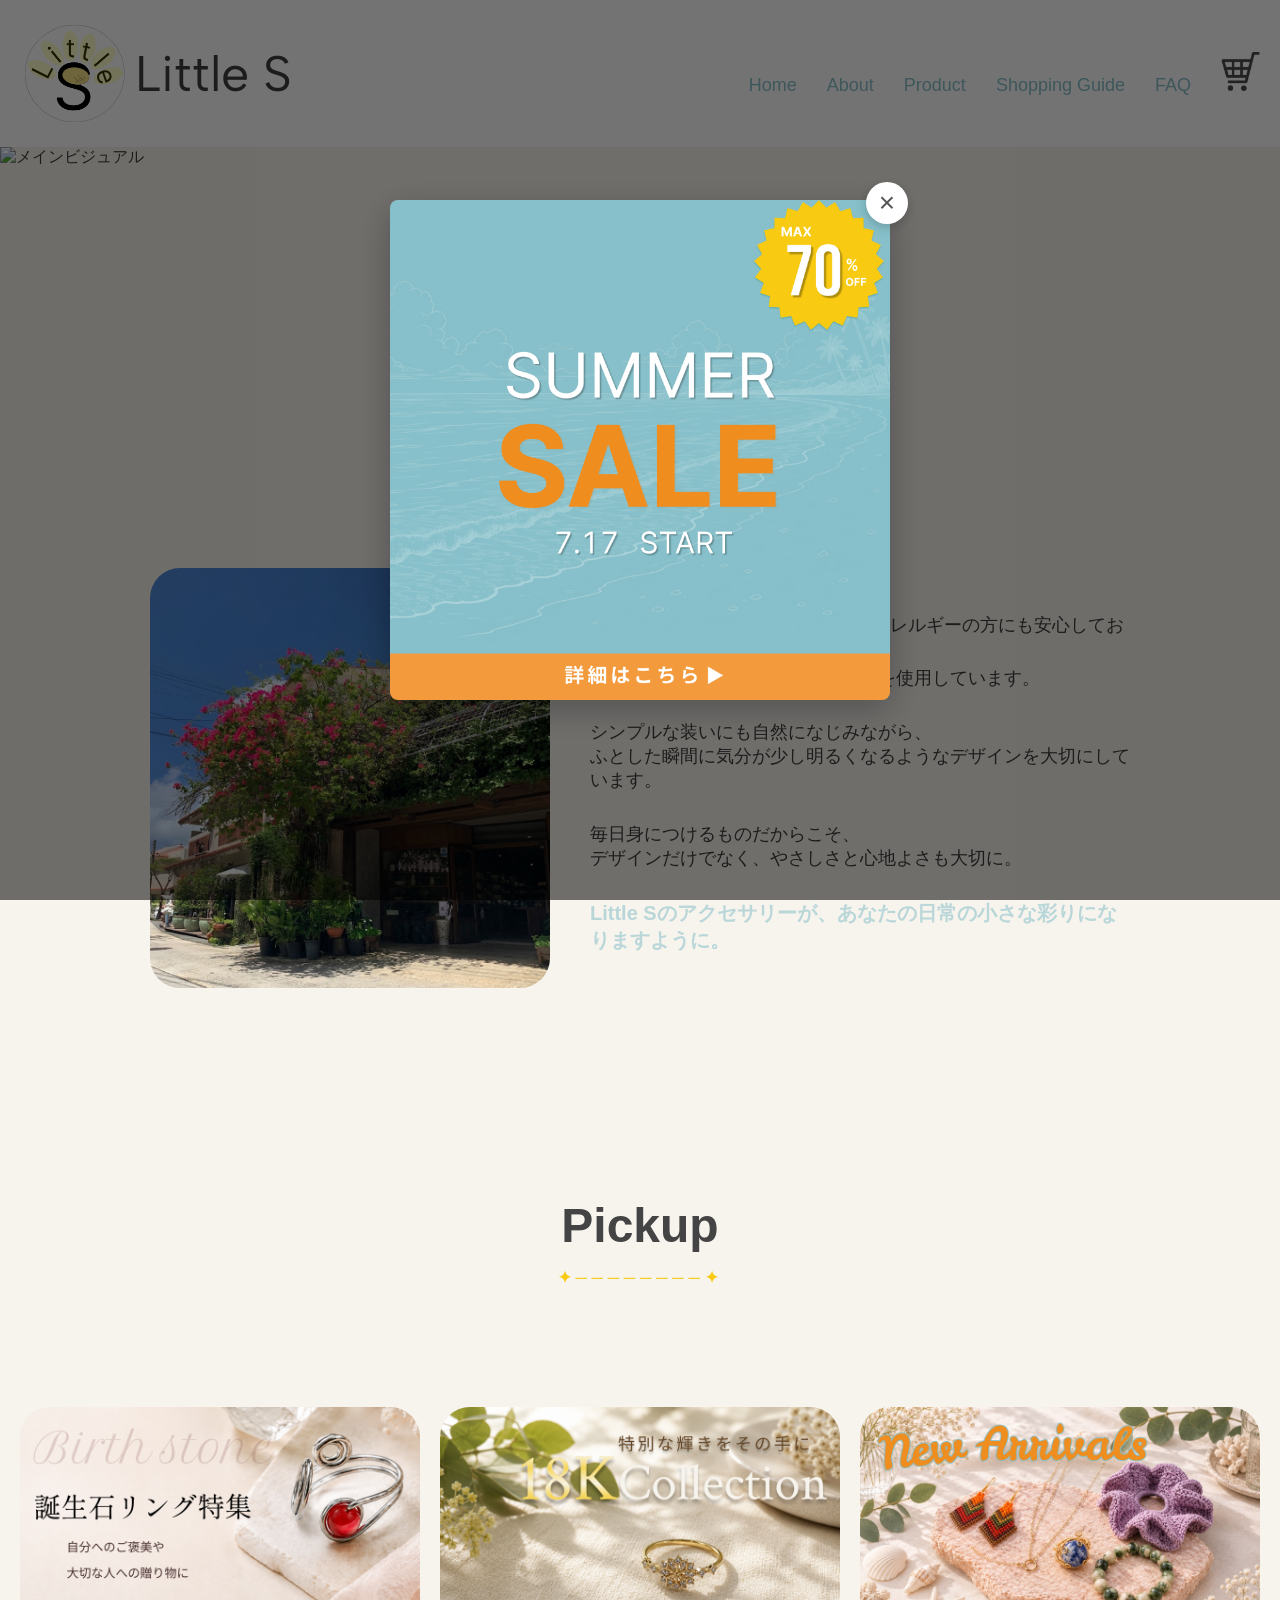
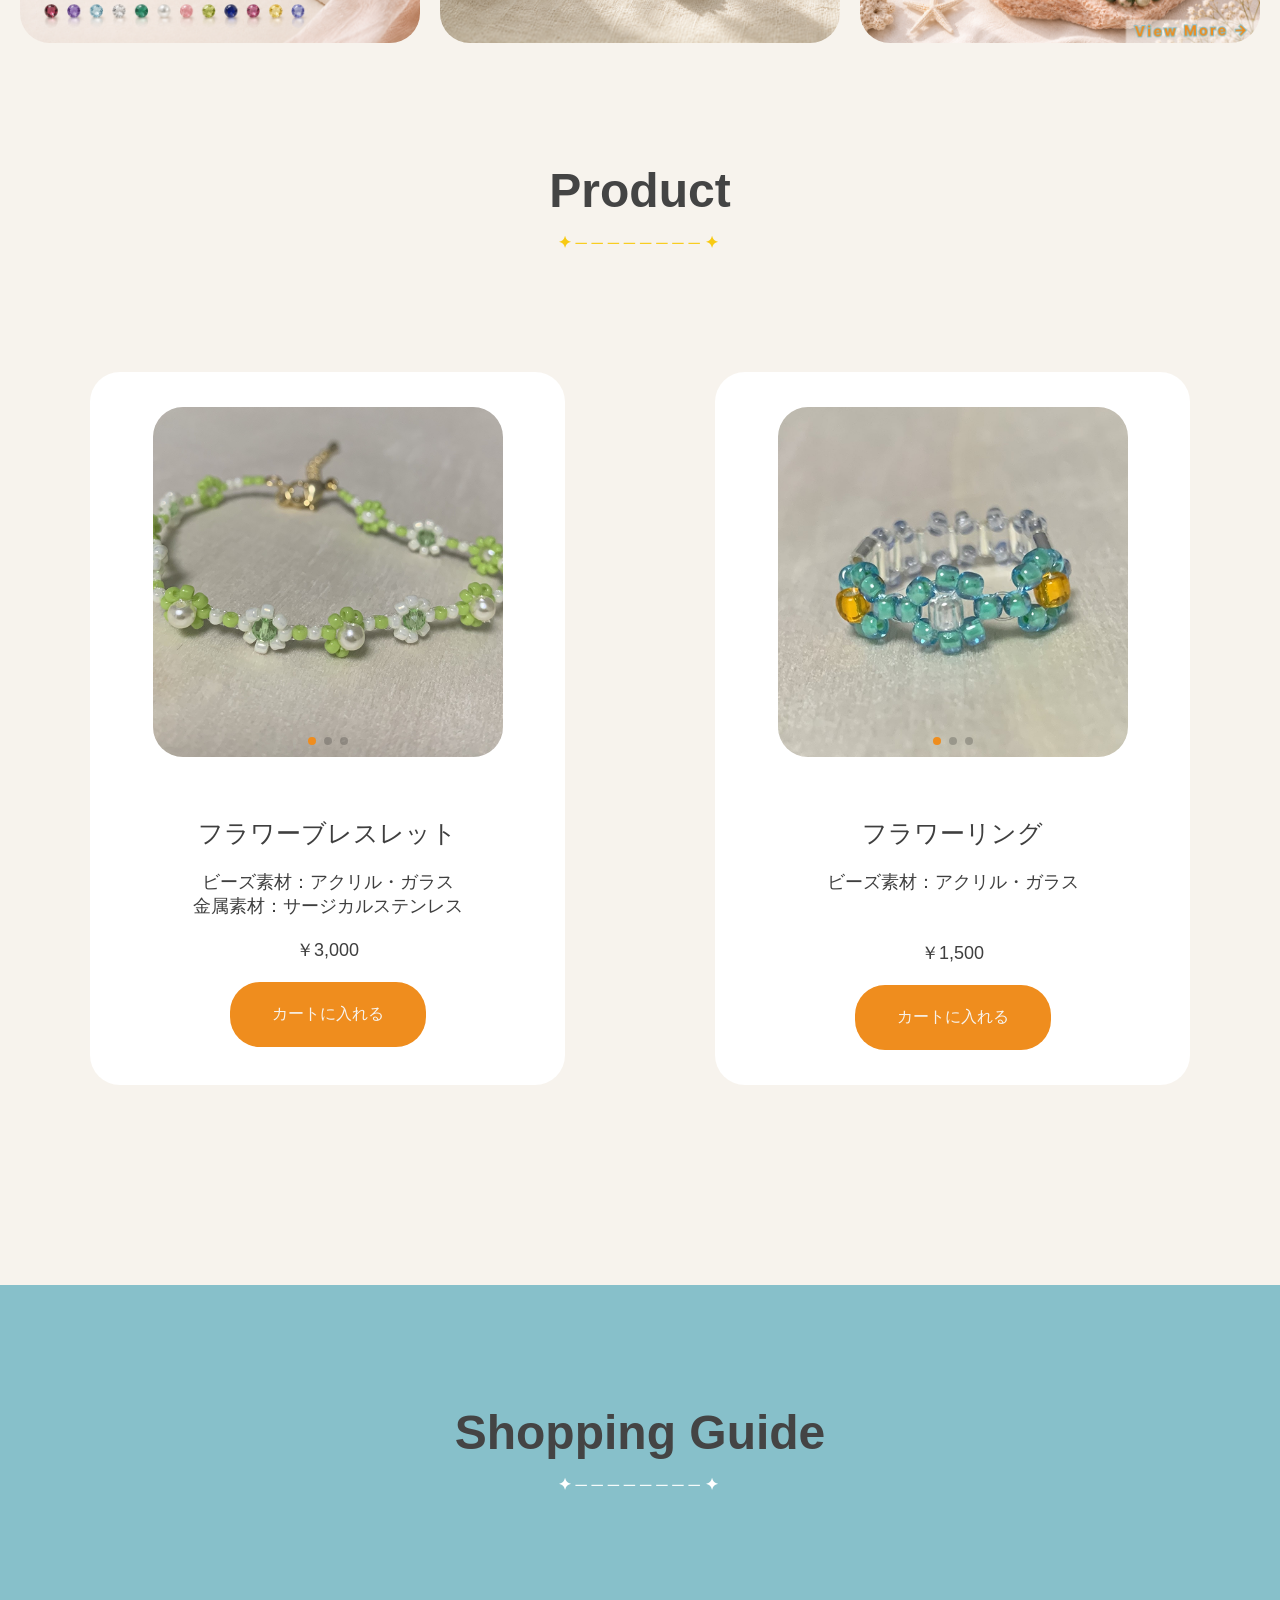
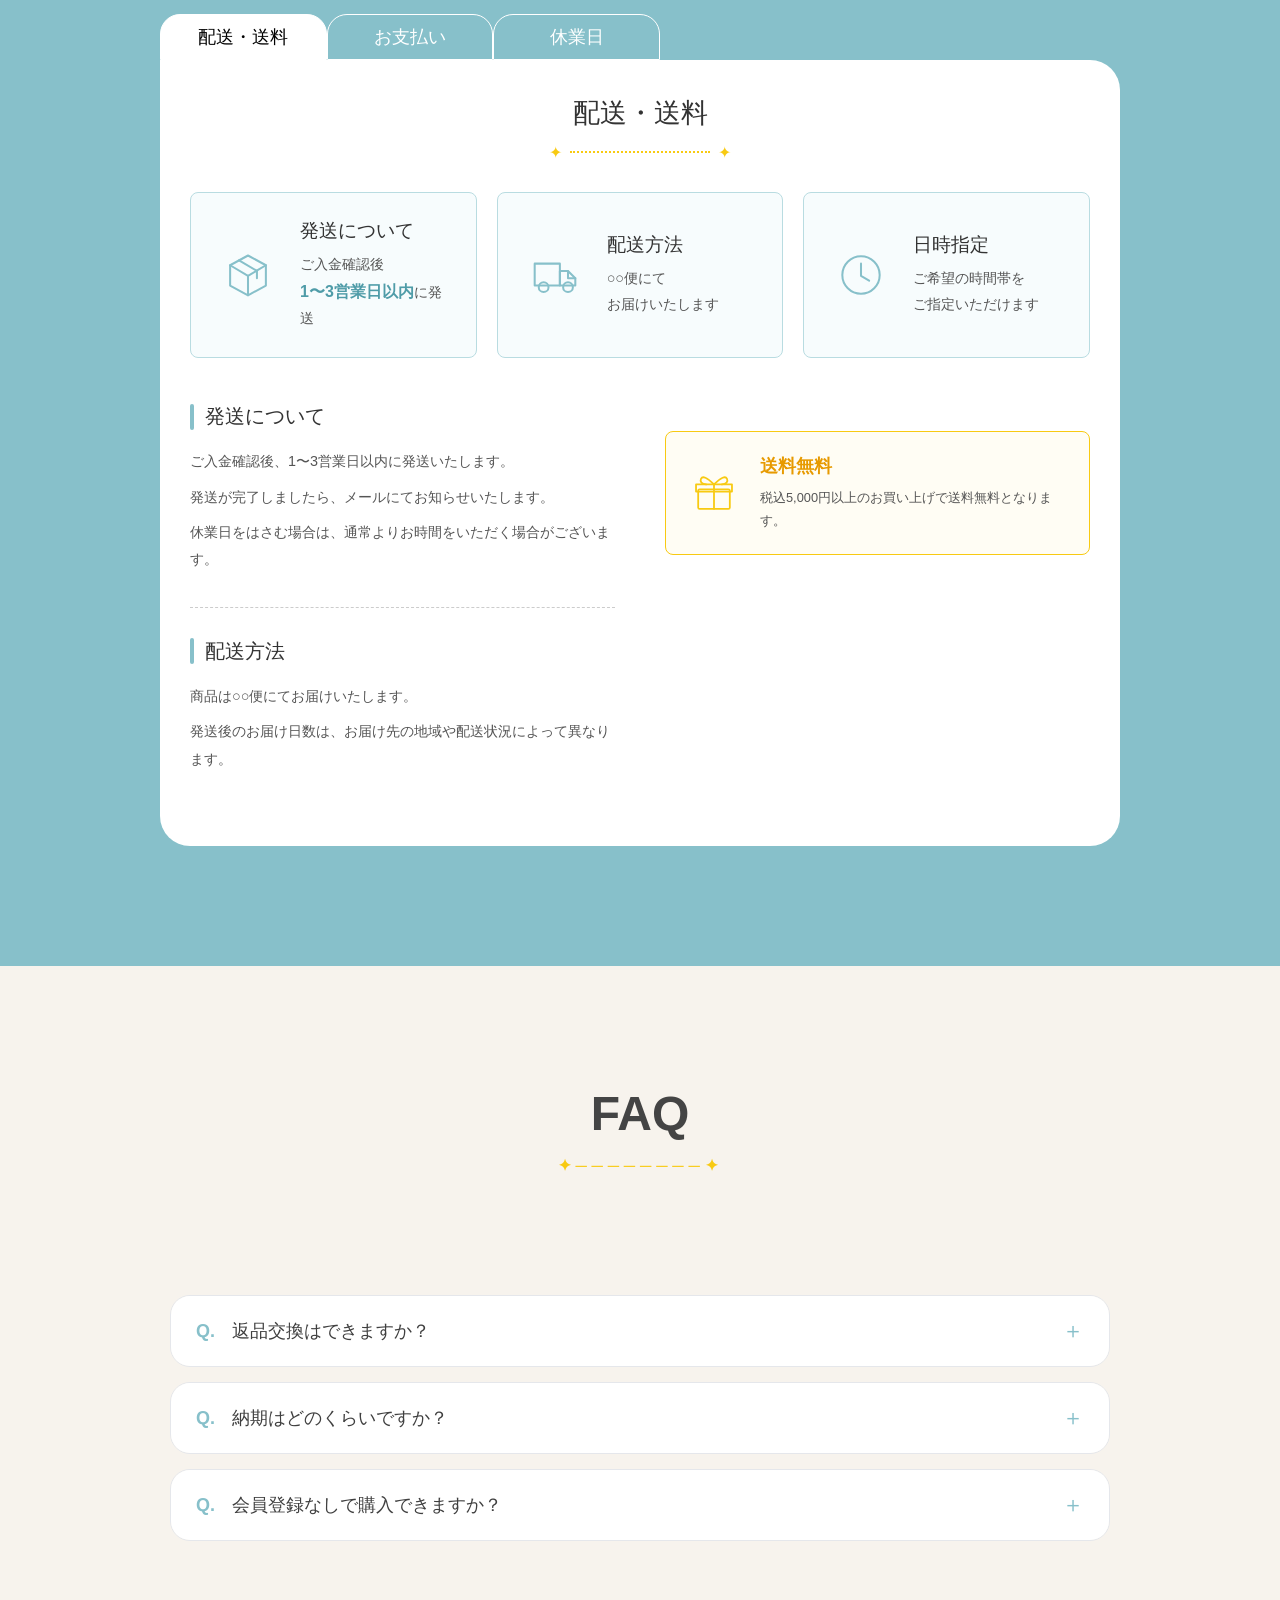
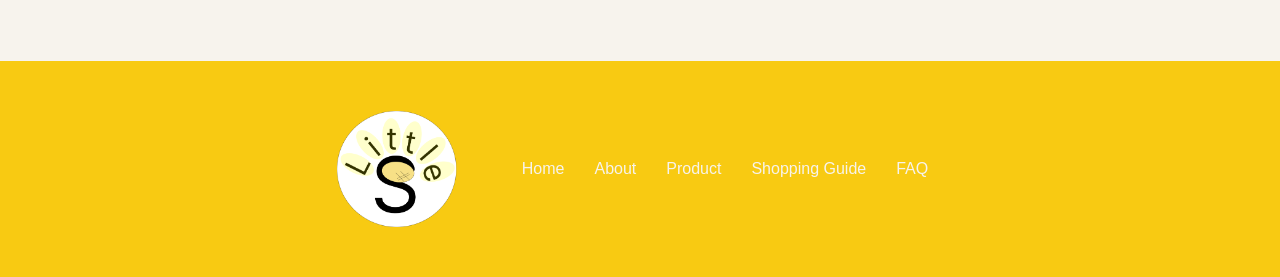
==== commit 17d685ce: "20260930" ====
--- a/index.html
+++ b/index.html
@@ -539,7 +539,7 @@
                             </p>
                             <p class="closed__notice">
                                 <span>✿</span>
-                                ※年末年始などの長期休業については、<br class="sp-only">
+                                年末年始などの長期休業については、<br class="sp-only">
                                 サイト内にて事前にお知らせいたします。
                             </p>
                         </div>
@@ -871,7 +871,7 @@
                             </p>
                             <p class="closed__notice">
                                 <span>✿</span>
-                                ※年末年始などの長期休業については、<br class="sp-only">
+                                年末年始などの長期休業については、<br class="sp-only">
                                 サイト内にて事前にお知らせいたします。
                             </p>
                         </div>
--- a/css/style.css
+++ b/css/style.css
@@ -376,10 +376,35 @@
 }
 
 .product__inner {
+    width: calc(100% - 40px);
+    max-width: 1100px;
     margin: 0 auto;
     display: flex;
-    justify-content: space-evenly;
-    gap: 20px;
+    justify-content: center;
+    gap: 150px;
+}
+
+.product__inner .desc__flex {
+    flex: 1 1 0;
+    min-width: 0;
+    max-width: 520px;
+    padding: 35px;
+    box-sizing: border-box;
+    background-color: #FFF;
+    border-radius: 30px;
+}
+
+.product__inner .swiper {
+    width: 100%;
+    max-width: 350px;
+    margin: 0 auto;
+}
+
+.product__inner .swiper-slide img {
+    display: block;
+    width: 100%;
+    height: auto;
+    border-radius: 30px;
 }
 
 .s__product__inner {
@@ -495,10 +520,6 @@
     border: 1 solid #4f9ca8;
 }
 
-.shopping__guider__item:last-child {
-    border-right: none;
-}
-
 .shopping__guider__itemtab {
     border: 1 solid #4f9ca8;
 }
@@ -508,7 +529,7 @@
 .shopping__guider__item.active {
     color: #333;
     background-color: #fff;
-    border-radius: 30px 30px 0 0;
+    border-radius: 20px 20px 0 0;
 }
 
 /* ホバー */
@@ -554,6 +575,7 @@
 
 .panel.active {
     display: block;
+    border-radius: 0 30px 30px 30px;
 }
 
 .panel-area {
@@ -567,7 +589,7 @@
 
 .delivery {
     padding: 35px 30px 40px;
-    border-radius: 0 0 30px 30px;
+    border-radius: 0 30px 30px 30px;
 }
 
 .delivery__title {
@@ -1685,9 +1707,9 @@
 }
 
 .form__section {
-    width: 90%;
-    margin: 70px auto 0;
-    max-width: 600px;
+    width: 60%;
+    margin: 0 auto;
+    min-width: 400px;
 }
 
 .form {
@@ -1708,11 +1730,16 @@
     margin-left: 30%;
 }
 
+input[type="radio"] {
+    accent-color: #EF8D1E;
+}
+
 .form__box {
     border: 1px solid #3f3f3f;
-    padding: 8px;
+    padding: 10px;
     width: 100%;
     border-radius: 10px;
+    background-color: #DBECEF;
 }
 
 .inform {
@@ -1774,6 +1801,7 @@
     background: #EF8D1E;
     border-radius: 50px;
     border: transparent 2px solid;
+    transition: background 0.3s, color 0.3s, border 0.3s;
 }
 
 .confirm__button:hover {
@@ -1834,7 +1862,7 @@
     background-color: #FFF;
     padding: 30px;
     margin: 0 auto;
-    max-width: 60%;
+    max-width: 50%;
     min-width: 650px;
     border-radius: 30px;
     align-items: center;
@@ -1894,6 +1922,7 @@
     border-radius: 15px;
     height: 50px;
     font-size: 20px;
+    transition: background 0.3s, color 0.3s, border 0.3s;
 }
 
 #plusButton:hover {
@@ -1912,6 +1941,7 @@
     border-radius: 15px;
     height: 50px;
     font-size: 30px;
+    transition: background 0.3s, color 0.3s, border 0.3s;
 }
 
 #minusButton:hover {
@@ -2007,6 +2037,7 @@
     background: #EF8D1E;
     border-radius: 30px;
     border: transparent 2px solid;
+    transition: background 0.3s, color 0.3s, border 0.3s;
 }
 
 .cart__next__button a:hover {
@@ -2309,6 +2340,10 @@
         display: none;
     }
 
+    .panel.active {
+        border-radius: 30px;
+    }
+
     .s__panel {
         display: block;
         margin: 10px;
@@ -2580,7 +2615,7 @@
     }
 
     .total__bold {
-        font-size: 20px;
+        font-size: 25px;
     }
 
     .total__thin {
@@ -2596,6 +2631,10 @@
     .cart__text {
         margin-bottom: 30px;
         font-size: 15px;
+    }
+
+    .quantity__button {
+        margin: 0 auto;
     }
 
     #plusButton {
